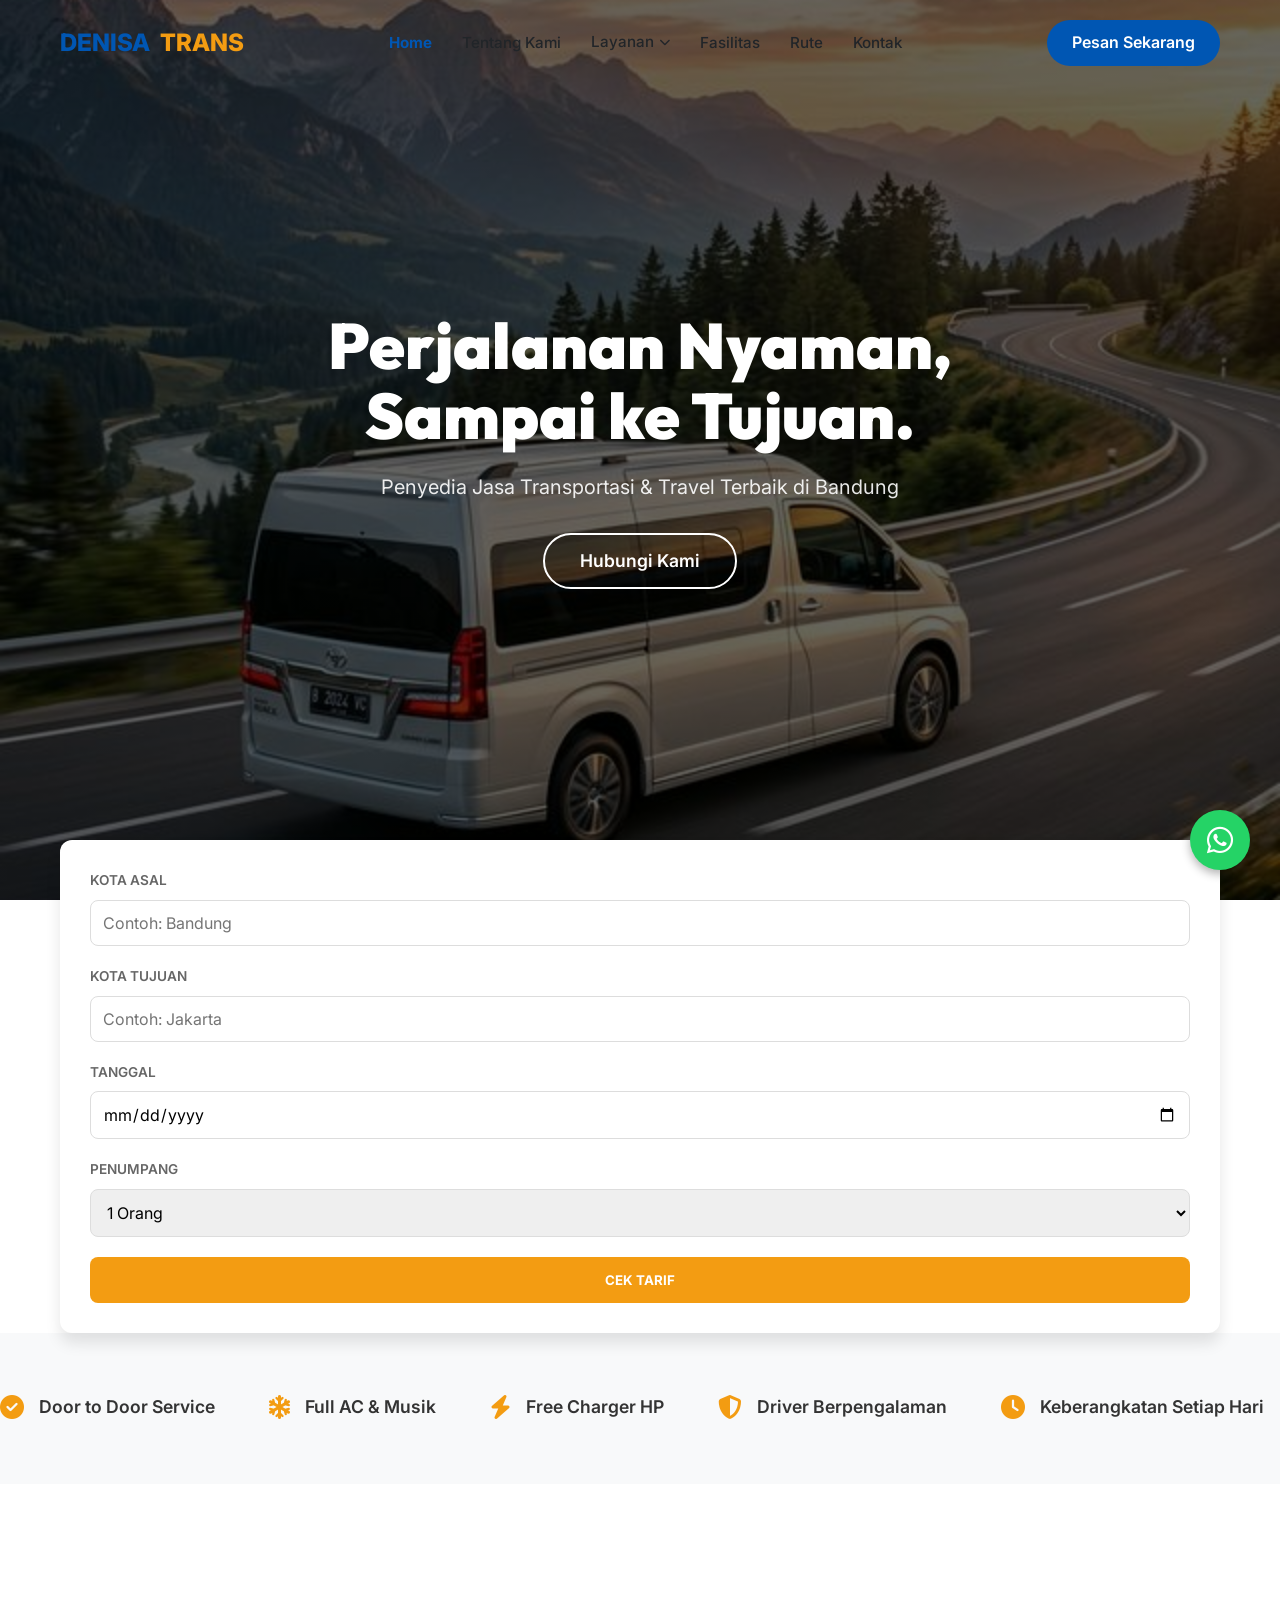
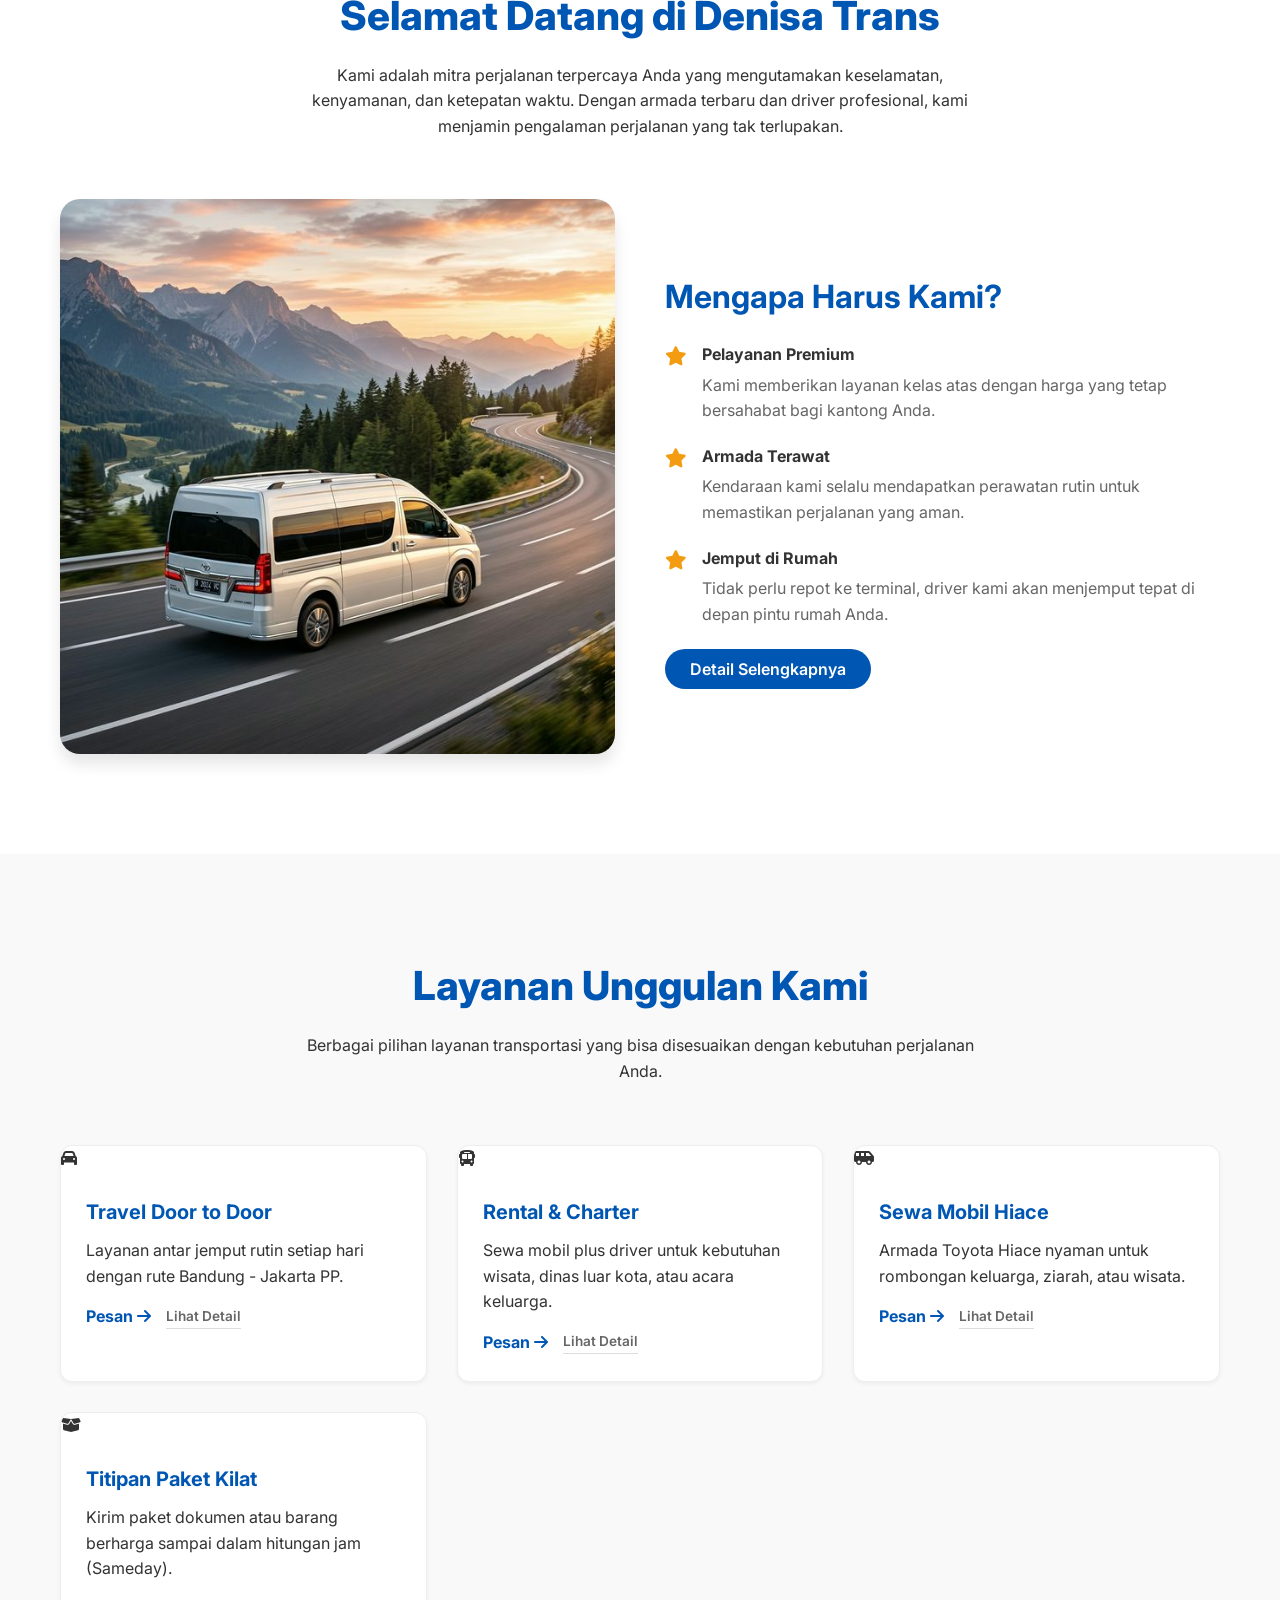
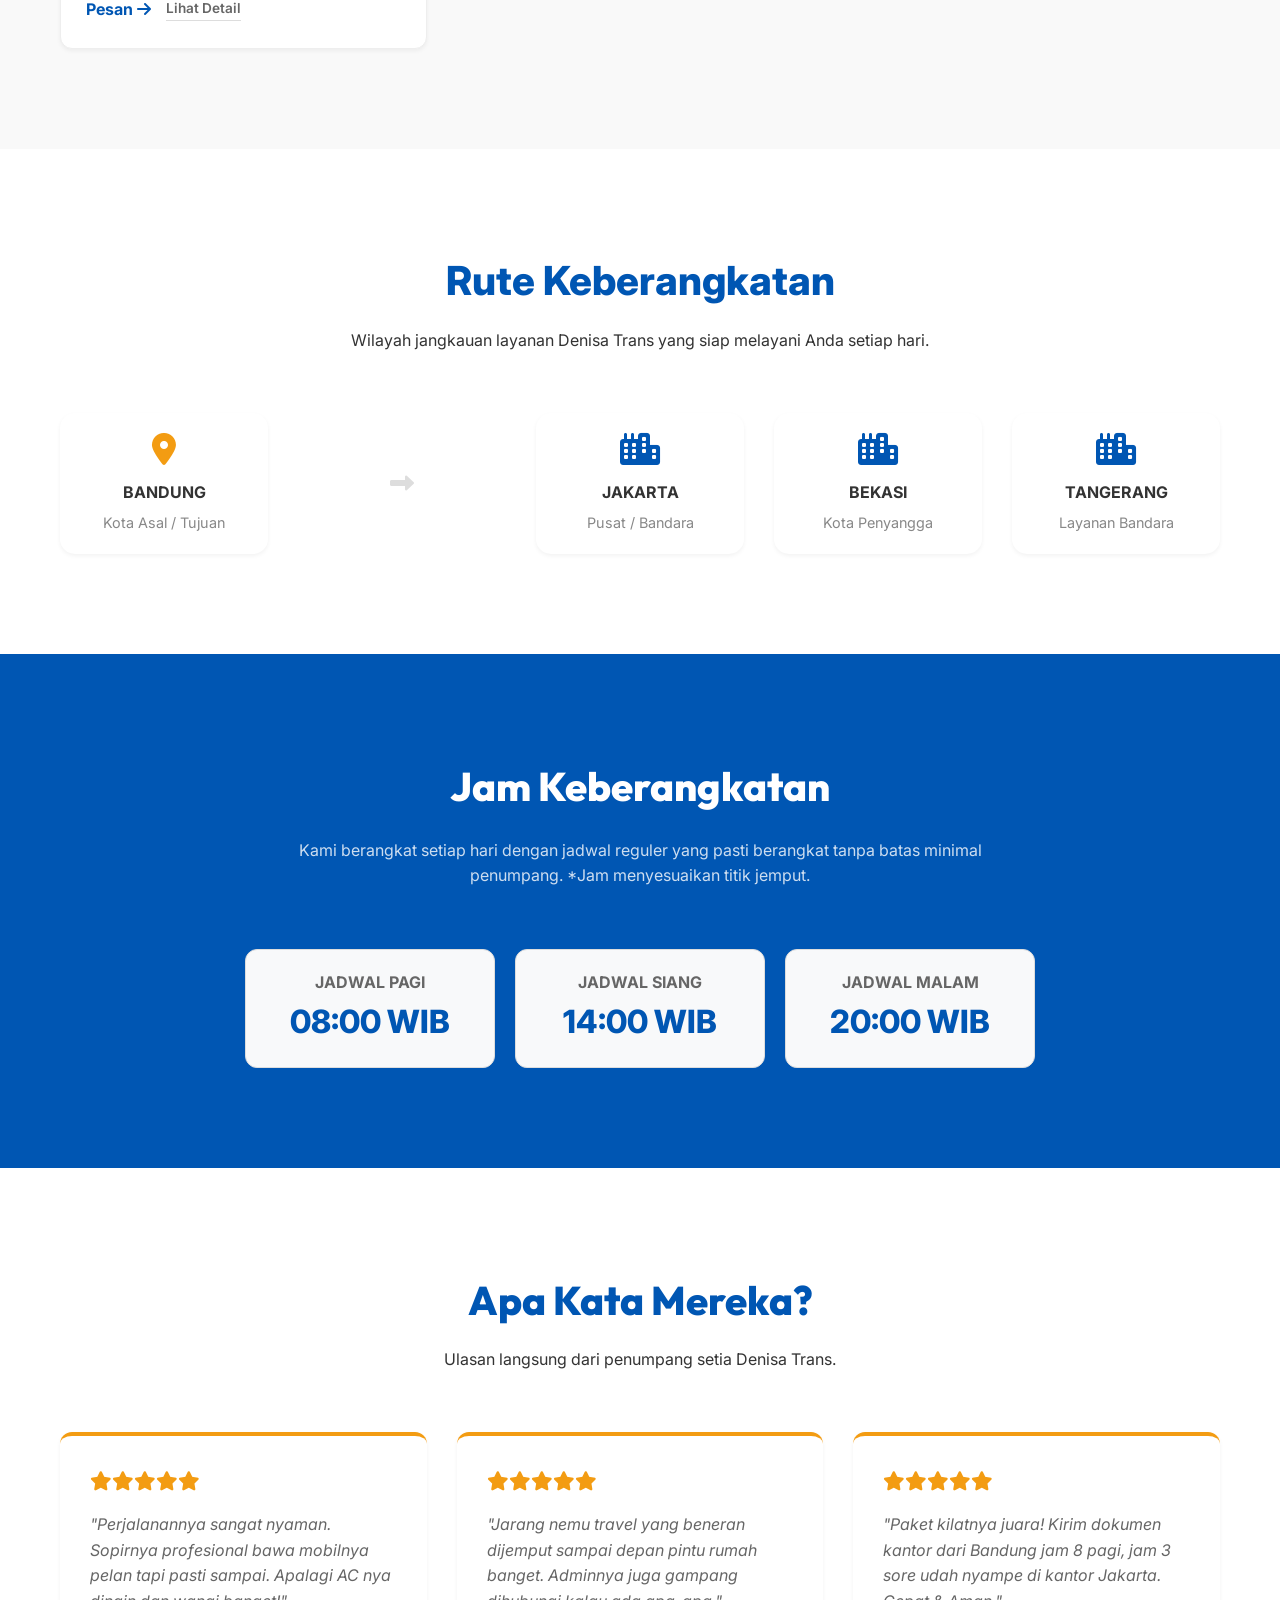
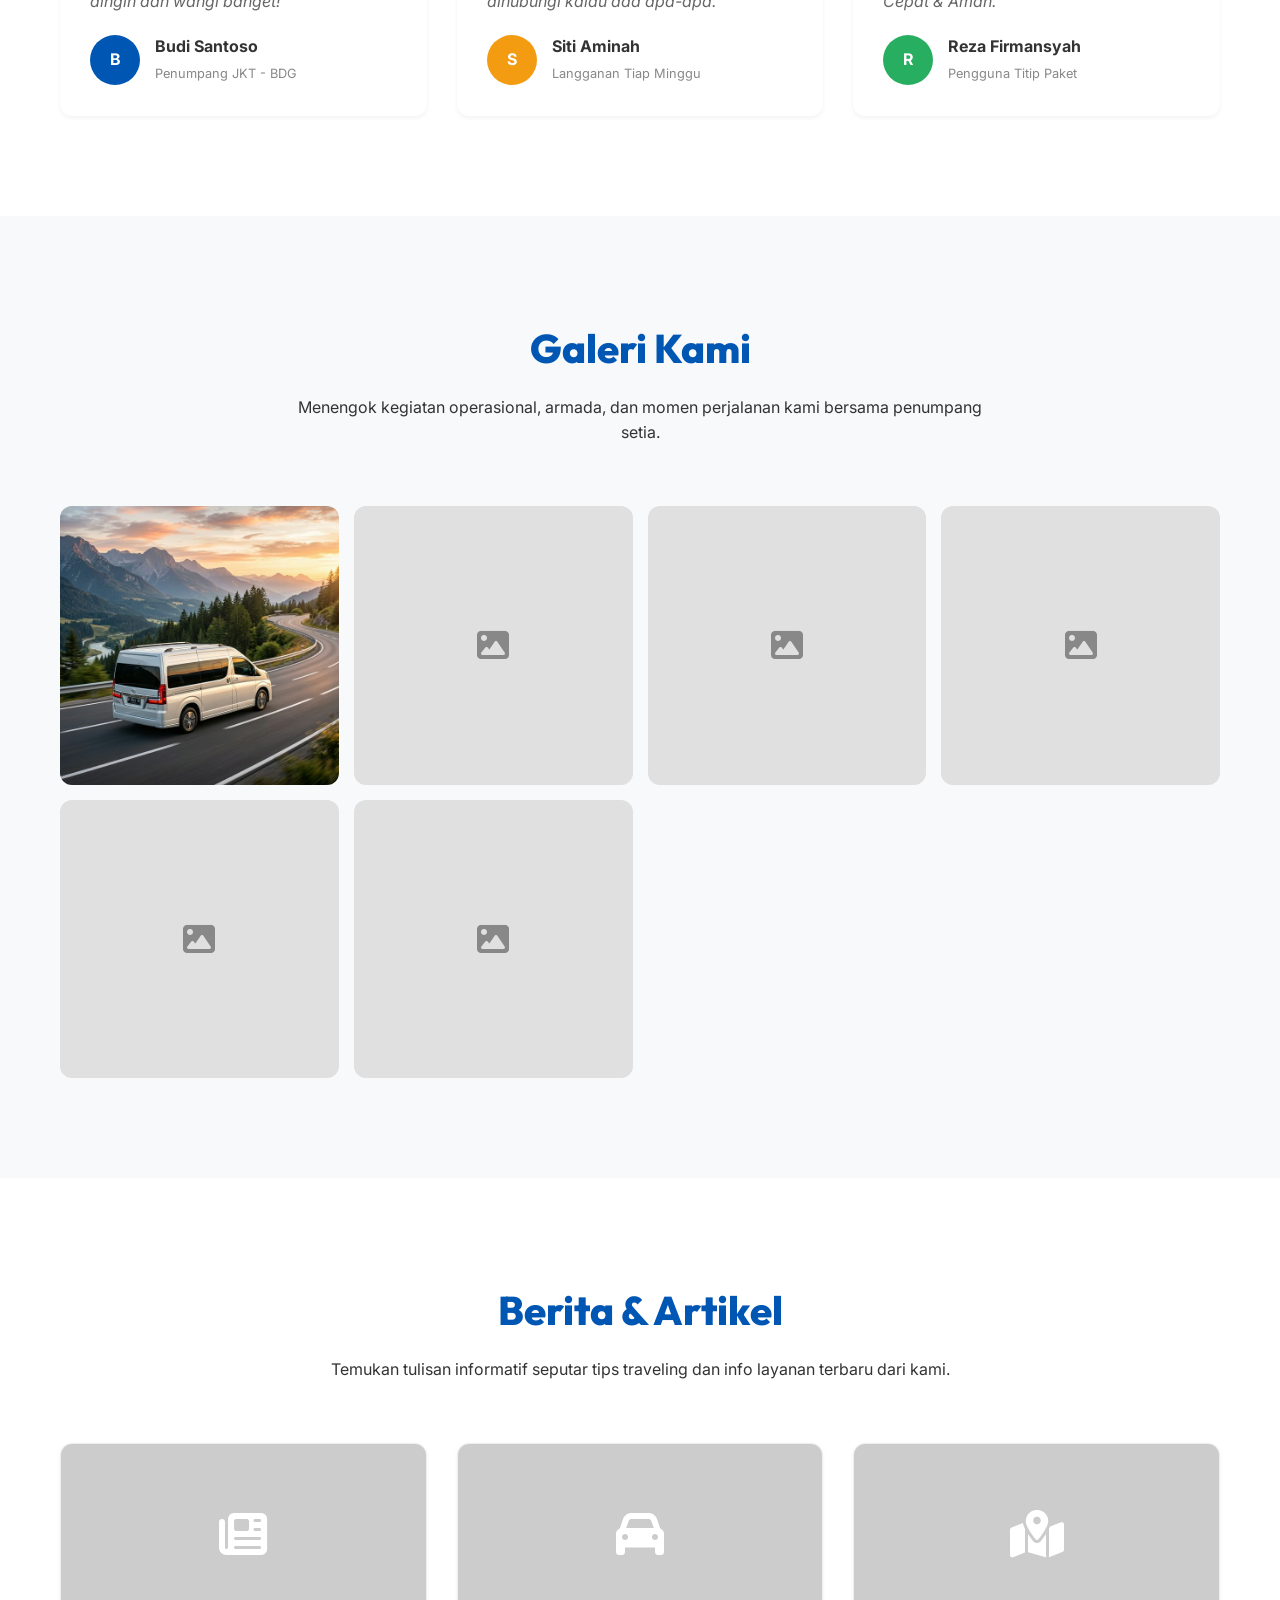
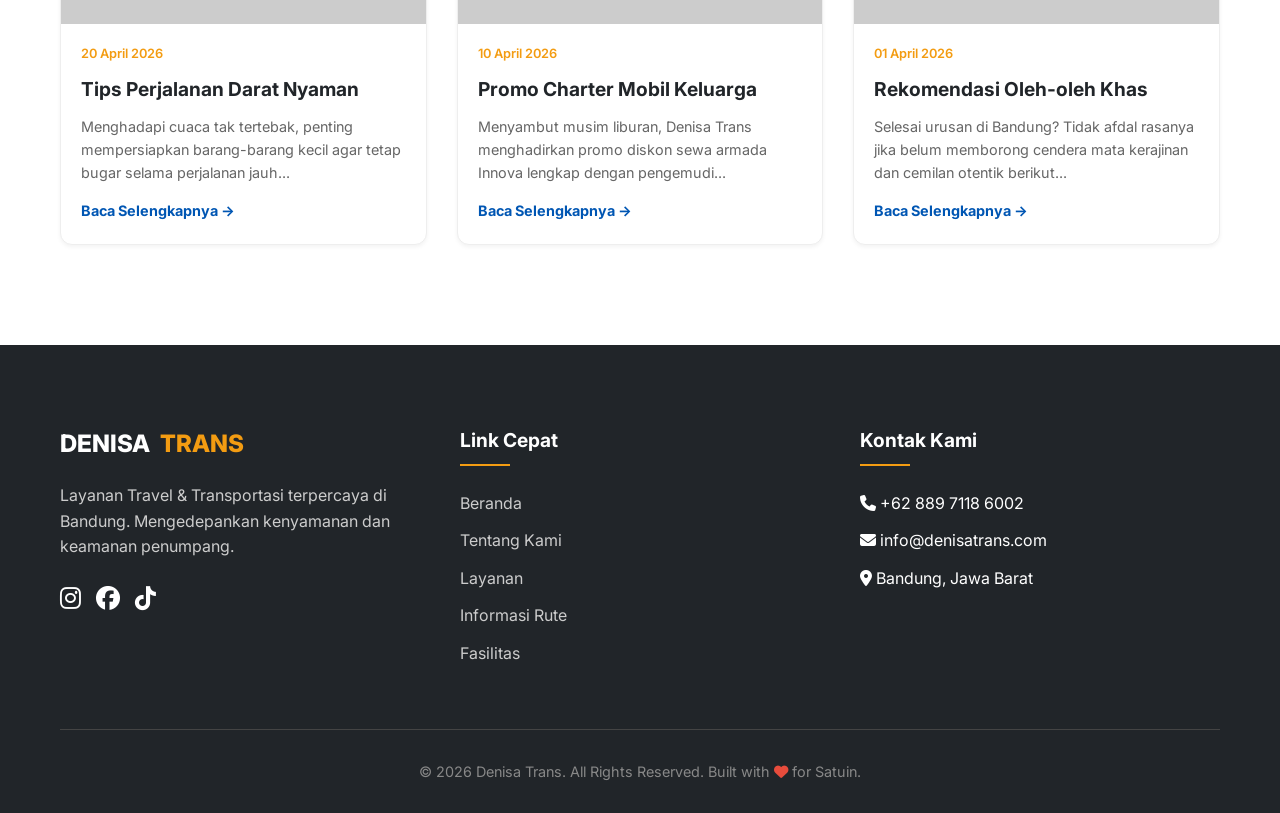
==== index.html @ c67fc0ef "Initial commit for Pages CMS dynamic site" ====
<!DOCTYPE html>
<html lang="id">
<head>
    <meta charset="UTF-8">
    <meta name="viewport" content="width=device-width, initial-scale=1.0">
    <title>Denisa Trans | Layanan Travel Door to Door & Rental Mobil Premium</title>
    <meta name="description" content="Layanan transportasi travel door to door, rental mobil Hiace, Elf, Innova, dan titipan paket kilat terbaik di Bandung dan Jabodetabek.">
    <link rel="stylesheet" href="style.css">
    <link rel="stylesheet" href="https://cdnjs.cloudflare.com/ajax/libs/font-awesome/6.4.0/css/all.min.css">
    <link href="https://fonts.googleapis.com/css2?family=Inter:wght@400;500;600;700;800;900&family=Outfit:wght@400;700;900&display=swap" rel="stylesheet">
</head>
<body>
    <div class="menu-overlay" id="menu-overlay"></div>

    <!-- Header -->
    <header id="header">
        <div class="container">
            <nav>
                <a href="index.html" class="logo">DENISA <span>TRANS</span></a>
                <div class="menu-toggle" id="mobile-menu">
                    <span></span>
                    <span></span>
                    <span></span>
                </div>
                <ul class="nav-links" id="nav-links">
                    <li><a href="index.html" style="color: var(--primary); font-weight: 700;">Home</a></li>
                    <li><a href="profil.html">Tentang Kami</a></li>
                    <li class="dropdown">
                        <a href="layanan.html">Layanan <i class="fas fa-chevron-down" style="font-size: 0.7rem;"></i></a>
                        <ul class="dropdown-menu">
                            <li><a href="layanan-door-to-door.html">Door to Door</a></li>
                            <li><a href="layanan-tour-wisata.html">Tour Wisata</a></li>
                            <li><a href="layanan-rental-mobil.html">Rental Mobil</a></li>
                            <li><a href="layanan-titip-paket.html">Titipan Paket</a></li>
                        </ul>
                    </li>
                    <li><a href="fasilitas.html">Fasilitas</a></li>
                    <li><a href="rute.html">Rute</a></li>
                    <li><a href="kontak.html">Kontak</a></li>
                </ul>
                <a href="https://wa.me/6288971186002" class="btn-booking desktop-only">Pesan Sekarang</a>
            </nav>
        </div>
    </header>

    <!-- Hero Section -->
    <section class="hero" style="background-image: linear-gradient(rgba(0,0,0,0.6), rgba(0,0,0,0.6)), url('hero-bg.png');">
        <div class="container hero-content">
            <h1 style="font-family: 'Outfit', sans-serif;">Perjalanan Nyaman, <br>Sampai ke Tujuan.</h1>
            <p>Penyedia Travel Door to Door & Charter Mobil Profesional. Melayani Rute Bandung - Jakarta - Jabodetabek 24 Jam.</p>
            <div class="hero-btns">
                <a href="https://wa.me/6288971186002" class="btn-booking" style="background: transparent; border: 2px solid white; padding: 12px 35px; font-size: 1.1rem;">Hubungi Kami</a>
            </div>
        </div>
    </section>

    <!-- Booking Bar -->
    <section class="booking-bar" id="booking">
        <div class="container">
            <div class="booking-inner">
                <div class="input-group">
                    <label>Kota Asal</label>
                    <input type="text" id="cek-asal" placeholder="Contoh: Bandung">
                </div>
                <div class="input-group">
                    <label>Kota Tujuan</label>
                    <input type="text" id="cek-tujuan" placeholder="Contoh: Jakarta">
                </div>
                <div class="input-group">
                    <label>Tanggal</label>
                    <input type="date" id="cek-tanggal">
                </div>
                <div class="input-group">
                    <label>Penumpang</label>
                    <select id="cek-penumpang">
                        <option value="1 Orang">1 Orang</option>
                        <option value="2 Orang">2 Orang</option>
                        <option value="3 Orang">3 Orang</option>
                        <option value="4 Orang+">4 Orang+</option>
                    </select>
                </div>
                <button class="btn-search" onclick="cekTarifWA()">CEK TARIF</button>
            </div>
        </div>
    </section>

    <!-- Advantages Ticker -->
    <section class="advantages">
        <div class="ticker-wrapper">
            <div class="ticker">
                <div class="advantage-item"><i class="fas fa-check-circle"></i> Door to Door Service</div>
                <div class="advantage-item"><i class="fas fa-snowflake"></i> Full AC & Musik</div>
                <div class="advantage-item"><i class="fas fa-bolt"></i> Free Charger HP</div>
                <div class="advantage-item"><i class="fas fa-shield-alt"></i> Driver Berpengalaman</div>
                <div class="advantage-item"><i class="fas fa-clock"></i> Keberangkatan Setiap Hari</div>
                <div class="advantage-item"><i class="fas fa-tags"></i> Harga Terjangkau</div>
                <!-- Repeat for infinite feel -->
                <div class="advantage-item"><i class="fas fa-check-circle"></i> Door to Door Service</div>
                <div class="advantage-item"><i class="fas fa-snowflake"></i> Full AC & Musik</div>
                <div class="advantage-item"><i class="fas fa-bolt"></i> Free Charger HP</div>
                <div class="advantage-item"><i class="fas fa-shield-alt"></i> Driver Berpengalaman</div>
            </div>
        </div>
    </section>

    <!-- About Section -->
    <section class="section" id="about">
        <div class="container">
            <div class="section-header">
                <h2>Selamat Datang di Denisa Trans</h2>
                <p>Kami adalah mitra perjalanan terpercaya Anda yang mengutamakan keselamatan, kenyamanan, dan ketepatan waktu. Dengan armada terbaru dan driver profesional, kami menjamin pengalaman perjalanan yang tak terlupakan.</p>
            </div>
            <div class="services-grid" style="grid-template-columns: 1fr 1fr; align-items: center; gap: 50px;">
                <div style="border-radius: 20px; overflow: hidden; box-shadow: var(--shadow-lg);">
                    <img src="hero-bg.png" alt="Tentang Denisa Trans" style="width: 100%; display: block;">
                </div>
                <div class="about-text">
                    <h3 style="font-size: 2rem; color: var(--primary); margin-bottom: 20px;">Mengapa Harus Kami?</h3>
                    <ul style="margin-bottom: 30px;">
                        <li style="display: flex; gap: 15px; margin-bottom: 20px; align-items: flex-start;">
                            <i class="fas fa-star" style="color: var(--secondary); font-size: 1.2rem; margin-top: 5px;"></i>
                            <div>
                                <h4 style="margin-bottom: 5px;">Pelayanan Premium</h4>
                                <p style="color: var(--text-muted);">Kami memberikan layanan kelas atas dengan harga yang tetap bersahabat bagi kantong Anda.</p>
                            </div>
                        </li>
                        <li style="display: flex; gap: 15px; margin-bottom: 20px; align-items: flex-start;">
                            <i class="fas fa-star" style="color: var(--secondary); font-size: 1.2rem; margin-top: 5px;"></i>
                            <div>
                                <h4 style="margin-bottom: 5px;">Armada Terawat</h4>
                                <p style="color: var(--text-muted);">Kendaraan kami selalu mendapatkan perawatan rutin untuk memastikan perjalanan yang aman.</p>
                            </div>
                        </li>
                        <li style="display: flex; gap: 15px; align-items: flex-start;">
                            <i class="fas fa-star" style="color: var(--secondary); font-size: 1.2rem; margin-top: 5px;"></i>
                            <div>
                                <h4 style="margin-bottom: 5px;">Jemput di Rumah</h4>
                                <p style="color: var(--text-muted);">Tidak perlu repot ke terminal, driver kami akan menjemput tepat di depan pintu rumah Anda.</p>
                            </div>
                        </li>
                    </ul>
                    <a href="https://wa.me/6288971186002" class="btn-booking">Detail Selengkapnya</a>
                </div>
            </div>
        </div>
    </section>

    <!-- Services Section -->
    <section class="section" id="services" style="background: #f9f9f9;">
        <div class="container">
            <div class="section-header">
                <h2>Layanan Unggulan Kami</h2>
                <p>Berbagai pilihan layanan transportasi yang bisa disesuaikan dengan kebutuhan perjalanan Anda.</p>
            </div>
            <div class="services-grid" id="cms-services-container">
                <!-- Data will be loaded from data/layanan.json -->
            </div>
        </div>
    </section>

    <!-- Routes Section -->
    <section class="section" id="routes">
        <div class="container">
            <div class="section-header">
                <h2>Rute Keberangkatan</h2>
                <p>Wilayah jangkauan layanan Denisa Trans yang siap melayani Anda setiap hari.</p>
            </div>
            <div class="services-grid" style="grid-template-columns: repeat(auto-fit, minmax(200px, 1fr));">
                <div style="text-align: center; padding: 20px; background: white; border-radius: 15px; box-shadow: var(--shadow-sm);">
                    <i class="fas fa-map-marker-alt" style="font-size: 2rem; color: var(--secondary); margin-bottom: 15px;"></i>
                    <h4 style="margin-bottom: 5px;">BANDUNG</h4>
                    <p style="font-size: 0.9rem; color: #888;">Kota Asal / Tujuan</p>
                </div>
                <div style="display: flex; align-items: center; justify-content: center; font-size: 1.5rem; color: #ddd;">
                    <i class="fas fa-long-arrow-alt-right"></i>
                </div>
                <div style="text-align: center; padding: 20px; background: white; border-radius: 15px; box-shadow: var(--shadow-sm);">
                    <i class="fas fa-city" style="font-size: 2rem; color: var(--primary); margin-bottom: 15px;"></i>
                    <h4 style="margin-bottom: 5px;">JAKARTA</h4>
                    <p style="font-size: 0.9rem; color: #888;">Pusat / Bandara</p>
                </div>
                <div style="text-align: center; padding: 20px; background: white; border-radius: 15px; box-shadow: var(--shadow-sm);">
                    <i class="fas fa-city" style="font-size: 2rem; color: var(--primary); margin-bottom: 15px;"></i>
                    <h4 style="margin-bottom: 5px;">BEKASI</h4>
                    <p style="font-size: 0.9rem; color: #888;">Kota Penyangga</p>
                </div>
                <div style="text-align: center; padding: 20px; background: white; border-radius: 15px; box-shadow: var(--shadow-sm);">
                    <i class="fas fa-city" style="font-size: 2rem; color: var(--primary); margin-bottom: 15px;"></i>
                    <h4 style="margin-bottom: 5px;">TANGERANG</h4>
                    <p style="font-size: 0.9rem; color: #888;">Layanan Bandara</p>
                </div>
            </div>
        </div>
    </section>

    <!-- Jadwal Keberangkatan -->
    <section class="section" style="background: var(--primary); color: white;">
        <div class="container">
            <div class="section-header">
                <h2 style="color: white; margin-bottom: 20px; font-family: 'Outfit', sans-serif;">Jam Keberangkatan</h2>
                <p style="color: rgba(255,255,255,0.8);">Kami berangkat setiap hari dengan jadwal reguler yang pasti berangkat tanpa batas minimal penumpang. *Jam menyesuaikan titik jemput.</p>
            </div>
            <div class="schedule-container">
                <div class="schedule-box">
                    <p style="color: var(--text-muted); font-weight: bold; text-transform: uppercase;">Jadwal Pagi</p>
                    <h3>08:00 WIB</h3>
                </div>
                <div class="schedule-box">
                    <p style="color: var(--text-muted); font-weight: bold; text-transform: uppercase;">Jadwal Siang</p>
                    <h3>14:00 WIB</h3>
                </div>
                <div class="schedule-box">
                    <p style="color: var(--text-muted); font-weight: bold; text-transform: uppercase;">Jadwal Malam</p>
                    <h3>20:00 WIB</h3>
                </div>
            </div>
        </div>
    </section>

    <!-- Testimoni / Apa Kata Mereka -->
    <section class="section">
        <div class="container">
            <div class="section-header">
                <h2 style="font-family: 'Outfit', sans-serif;">Apa Kata Mereka?</h2>
                <p>Ulasan langsung dari penumpang setia Denisa Trans.</p>
            </div>
            <div class="testimonials-grid">
                <!-- Testi 1 -->
                <div class="testimonial-card">
                    <div style="color: var(--secondary); margin-bottom: 15px; font-size: 1.2rem;">
                        <i class="fas fa-star"></i><i class="fas fa-star"></i><i class="fas fa-star"></i><i class="fas fa-star"></i><i class="fas fa-star"></i>
                    </div>
                    <p>"Perjalanannya sangat nyaman. Sopirnya profesional bawa mobilnya pelan tapi pasti sampai. Apalagi AC nya dingin dan wangi banget!"</p>
                    <div class="testi-user">
                        <div class="testi-avatar" style="background: var(--primary);">B</div>
                        <div>
                            <h4 style="font-size: 1rem; margin:0;">Budi Santoso</h4>
                            <span style="font-size: 0.8rem; color: #888;">Penumpang JKT - BDG</span>
                        </div>
                    </div>
                </div>
                <!-- Testi 2 -->
                <div class="testimonial-card">
                    <div style="color: var(--secondary); margin-bottom: 15px; font-size: 1.2rem;">
                        <i class="fas fa-star"></i><i class="fas fa-star"></i><i class="fas fa-star"></i><i class="fas fa-star"></i><i class="fas fa-star"></i>
                    </div>
                    <p>"Jarang nemu travel yang beneran dijemput sampai depan pintu rumah banget. Adminnya juga gampang dihubungi kalau ada apa-apa."</p>
                    <div class="testi-user">
                        <div class="testi-avatar" style="background: var(--secondary);">S</div>
                        <div>
                            <h4 style="font-size: 1rem; margin:0;">Siti Aminah</h4>
                            <span style="font-size: 0.8rem; color: #888;">Langganan Tiap Minggu</span>
                        </div>
                    </div>
                </div>
                <!-- Testi 3 -->
                <div class="testimonial-card">
                    <div style="color: var(--secondary); margin-bottom: 15px; font-size: 1.2rem;">
                        <i class="fas fa-star"></i><i class="fas fa-star"></i><i class="fas fa-star"></i><i class="fas fa-star"></i><i class="fas fa-star"></i>
                    </div>
                    <p>"Paket kilatnya juara! Kirim dokumen kantor dari Bandung jam 8 pagi, jam 3 sore udah nyampe di kantor Jakarta. Cepat & Aman."</p>
                    <div class="testi-user">
                        <div class="testi-avatar" style="background: var(--accent);">R</div>
                        <div>
                            <h4 style="font-size: 1rem; margin:0;">Reza Firmansyah</h4>
                            <span style="font-size: 0.8rem; color: #888;">Pengguna Titip Paket</span>
                        </div>
                    </div>
                </div>
            </div>
        </div>
    </section>

    <!-- Galeri -->
    <section class="section" style="background: var(--light);">
        <div class="container">
            <div class="section-header">
                <h2 style="font-family: 'Outfit', sans-serif;">Galeri Kami</h2>
                <p>Menengok kegiatan operasional, armada, dan momen perjalanan kami bersama penumpang setia.</p>
            </div>
            <!-- Nantinya gambar aslinya tinggal disisipkan menggunakan background-image di dalam class gallery-item -->
            <div class="gallery-grid">
                <div class="gallery-item" style="background-image: url('hero-bg.png'); background-size: cover; background-position: center; border:none;"></div>
                <div class="gallery-item"><i class="fas fa-image"></i></div>
                <div class="gallery-item"><i class="fas fa-image"></i></div>
                <div class="gallery-item"><i class="fas fa-image"></i></div>
                <div class="gallery-item"><i class="fas fa-image"></i></div>
                <div class="gallery-item"><i class="fas fa-image"></i></div>
            </div>
        </div>
    </section>

    <!-- Artikel -->
    <section class="section">
        <div class="container">
            <div class="section-header">
                <h2 style="font-family: 'Outfit', sans-serif;">Berita & Artikel</h2>
                <p>Temukan tulisan informatif seputar tips traveling dan info layanan terbaru dari kami.</p>
            </div>
            <div class="articles-grid">
                <!-- Article 1 -->
                <div class="article-card">
                    <div class="article-img"><i class="fas fa-newspaper" style="font-size: 3rem;"></i></div>
                    <div class="article-content">
                        <span class="article-date">20 April 2026</span>
                        <h3 style="font-size: 1.2rem; margin-bottom: 10px; color: var(--dark);">Tips Perjalanan Darat Nyaman</h3>
                        <p style="color: var(--text-muted); font-size: 0.9rem;">Menghadapi cuaca tak tertebak, penting mempersiapkan barang-barang kecil agar tetap bugar selama perjalanan jauh...</p>
                        <a href="javascript:void(0)" style="color: var(--primary); font-size: 0.9rem; font-weight: bold; margin-top: 15px; display: inline-block;">Baca Selengkapnya &rarr;</a>
                    </div>
                </div>
                <!-- Article 2 -->
                <div class="article-card">
                    <div class="article-img"><i class="fas fa-car" style="font-size: 3rem;"></i></div>
                    <div class="article-content">
                        <span class="article-date">10 April 2026</span>
                        <h3 style="font-size: 1.2rem; margin-bottom: 10px; color: var(--dark);">Promo Charter Mobil Keluarga</h3>
                        <p style="color: var(--text-muted); font-size: 0.9rem;">Menyambut musim liburan, Denisa Trans menghadirkan promo diskon sewa armada Innova lengkap dengan pengemudi...</p>
                        <a href="javascript:void(0)" style="color: var(--primary); font-size: 0.9rem; font-weight: bold; margin-top: 15px; display: inline-block;">Baca Selengkapnya &rarr;</a>
                    </div>
                </div>
                <!-- Article 3 -->
                <div class="article-card">
                    <div class="article-img"><i class="fas fa-map-marked-alt" style="font-size: 3rem;"></i></div>
                    <div class="article-content">
                        <span class="article-date">01 April 2026</span>
                        <h3 style="font-size: 1.2rem; margin-bottom: 10px; color: var(--dark);">Rekomendasi Oleh-oleh Khas </h3>
                        <p style="color: var(--text-muted); font-size: 0.9rem;">Selesai urusan di Bandung? Tidak afdal rasanya jika belum memborong cendera mata kerajinan dan cemilan otentik berikut...</p>
                        <a href="javascript:void(0)" style="color: var(--primary); font-size: 0.9rem; font-weight: bold; margin-top: 15px; display: inline-block;">Baca Selengkapnya &rarr;</a>
                    </div>
                </div>
            </div>
        </div>
    </section>

    <!-- Footer -->
    <footer id="contact">
        <div class="container">
            <div class="footer-grid">
                <div class="footer-col">
                    <h2 class="logo" style="color: white; margin-bottom: 20px;">DENISA <span>TRANS</span></h2>
                    <p style="color: #ccc;">Layanan Travel & Transportasi terpercaya di Bandung. Mengedepankan kenyamanan dan keamanan penumpang.</p>
                    <div style="margin-top: 20px; display: flex; gap: 15px;">
                        <a href="#" style="color: white; font-size: 1.5rem;"><i class="fab fa-instagram"></i></a>
                        <a href="#" style="color: white; font-size: 1.5rem;"><i class="fab fa-facebook"></i></a>
                        <a href="#" style="color: white; font-size: 1.5rem;"><i class="fab fa-tiktok"></i></a>
                    </div>
                </div>
                <div class="footer-col">
                    <h4>Link Cepat</h4>
                    <ul class="footer-links">
                        <li><a href="index.html">Beranda</a></li>
                        <li><a href="profil.html">Tentang Kami</a></li>
                        <li><a href="layanan.html">Layanan</a></li>
                        <li><a href="rute.html">Informasi Rute</a></li>
                        <li><a href="fasilitas.html">Fasilitas</a></li>
                    </ul>
                </div>
                <div class="footer-col">
                    <h4>Kontak Kami</h4>
                    <ul class="footer-links">
                        <li><i class="fas fa-phone"></i> +62 889 7118 6002</li>
                        <li><i class="fas fa-envelope"></i> info@denisatrans.com</li>
                        <li><i class="fas fa-map-marker-alt"></i> Bandung, Jawa Barat</li>
                    </ul>
                </div>
            </div>
            <div class="copyright">
                <p>&copy; 2026 Denisa Trans. All Rights Reserved. Built with <i class="fas fa-heart" style="color: #e74c3c;"></i> for Satuin.</p>
            </div>
        </div>
    </footer>

    <!-- Floating WhatsApp -->
    <a href="https://wa.me/6288971186002" class="wa-float" target="_blank">
        <i class="fab fa-whatsapp"></i>
    </a>

    <script>
        // Header scroll effect
        window.addEventListener('scroll', function() {
            const header = document.getElementById('header');
            if (window.scrollY > 50) {
                header.classList.add('scrolled');
            } else {
                header.classList.remove('scrolled');
            }
        });

        // Mobile Menu Toggle
        const mobileMenu = document.getElementById('mobile-menu');
        const navLinks = document.getElementById('nav-links');
        const overlay = document.getElementById('menu-overlay');
        
        if(mobileMenu) {
            mobileMenu.addEventListener('click', () => {
                mobileMenu.classList.toggle('active');
                navLinks.classList.toggle('active');
                overlay.classList.toggle('active');
                
                if (!navLinks.classList.contains('active')) {
                    document.querySelectorAll('.dropdown').forEach(d => d.classList.remove('active'));
                }
            });
        }

        if(overlay) {
            overlay.addEventListener('click', () => {
                mobileMenu.classList.remove('active');
                navLinks.classList.remove('active');
                overlay.classList.remove('active');
                document.querySelectorAll('.dropdown').forEach(d => d.classList.remove('active'));
            });
        }

        // Mobile Dropdown Toggle
        document.querySelectorAll('.dropdown > a').forEach(anchor => {
            anchor.addEventListener('click', function(e) {
                if (window.innerWidth <= 768) {
                    e.preventDefault();
                    this.parentElement.classList.toggle('active');
                }
            });
        });
        // WhatsApp Cek Tarif Logic
        function cekTarifWA() {
            const asal = document.getElementById('cek-asal').value || '(Belum diisi)';
            const tujuan = document.getElementById('cek-tujuan').value || '(Belum diisi)';
            const tanggalInput = document.getElementById('cek-tanggal').value;
            const penumpang = document.getElementById('cek-penumpang').value;

            let tanggalDiformat = '(Belum diisi)';
            if (tanggalInput) {
                const dateObj = new Date(tanggalInput);
                tanggalDiformat = dateObj.toLocaleDateString('id-ID', { weekday: 'long', year: 'numeric', month: 'long', day: 'numeric' });
            }

            const text = `Halo Admin Denisa Trans, saya ingin cek tarif dan ketersediaan kursi untuk rute:%0A%0A*Kota Asal:* ${asal}%0A*Kota Tujuan:* ${tujuan}%0A*Tanggal:* ${tanggalDiformat}%0A*Jumlah Penumpang:* ${penumpang}%0A%0AMohon diinfokan harganya ya. Terima kasih.`;
            
            const waNumber = '6288971186002';
            window.open(`https://wa.me/${waNumber}?text=${text}`, '_blank');
        }
    </script>
    <script src="js/cms-sync.js"></script>
</body>
</html>
---- style.css ----
:root {
    --primary: #0056b3;
    --primary-dark: #003d80;
    --secondary: #f39c12;
    --accent: #27ae60;
    --light: #f8f9fa;
    --dark: #212529;
    --text-main: #333;
    --text-muted: #666;
    --white: #ffffff;
    --glass: rgba(255, 255, 255, 0.8);
    --glass-border: rgba(255, 255, 255, 0.2);
    --shadow-sm: 0 2px 4px rgba(0,0,0,0.05);
    --shadow-md: 0 4px 6px rgba(0,0,0,0.1);
    --shadow-lg: 0 10px 15px rgba(0,0,0,0.1);
    --radius: 12px;
}

html {
    scroll-behavior: smooth;
}

* {
    margin: 0;
    padding: 0;
    box-sizing: border-box;
    font-family: 'Inter', -apple-system, BlinkMacSystemFont, 'Segoe UI', Roboto, sans-serif;
}

body {
    background-color: var(--white);
    color: var(--text-main);
    line-height: 1.6;
    overflow-x: hidden;
}

a {
    text-decoration: none;
    color: inherit;
    transition: 0.3s;
}

ul {
    list-style: none;
}

/* Glassmorphism Header */
header {
    position: fixed;
    top: 0;
    left: 0;
    width: 100%;
    z-index: 1000;
    transition: all 0.3s ease;
    padding: 20px 0;
}

header.scrolled {
    background: var(--glass);
    backdrop-filter: blur(10px);
    padding: 10px 0;
    box-shadow: var(--shadow-md);
}

.container {
    max-width: 1200px;
    margin: 0 auto;
    padding: 0 20px;
}

nav {
    display: flex;
    justify-content: space-between;
    align-items: center;
}

.logo {
    font-size: 1.5rem;
    font-weight: 800;
    color: var(--primary);
    display: flex;
    align-items: center;
    gap: 10px;
}

.logo span {
    color: var(--secondary);
}

.nav-links {
    display: flex;
    gap: 30px;
}

.nav-links a {
    font-weight: 500;
    font-size: 0.95rem;
    color: var(--dark);
}

.nav-links a:hover {
    color: var(--primary);
}

/* Dropdown Styling */
.dropdown {
    position: relative;
}

.dropdown > a {
    display: flex;
    align-items: center;
    gap: 5px;
}

.dropdown-menu {
    position: absolute;
    top: 100%;
    left: 0;
    background: var(--white);
    min-width: 220px;
    box-shadow: var(--shadow-lg);
    border-radius: 12px;
    opacity: 0;
    visibility: hidden;
    transform: translateY(15px);
    transition: all 0.3s cubic-bezier(0.68, -0.55, 0.265, 1.55);
    padding: 15px 0;
    z-index: 1100;
    border: 1px solid #eee;
}

.dropdown:hover .dropdown-menu {
    opacity: 1;
    visibility: visible;
    transform: translateY(0);
}

.dropdown-menu li {
    width: 100%;
}

.dropdown-menu li a {
    padding: 10px 25px !important;
    display: block;
    color: var(--dark) !important;
    font-size: 0.9rem !important;
    font-weight: 500 !important;
    border-bottom: none !important;
}

.dropdown-menu li a:hover {
    background: var(--light);
    color: var(--primary) !important;
    padding-left: 30px !important;
}

.btn-booking {
    background: var(--primary);
    color: var(--white);
    padding: 10px 25px;
    border-radius: 50px;
    font-weight: 600;
    border: none;
    cursor: pointer;
    transition: 0.3s;
}

.menu-toggle {
    display: none;
    font-size: 1.5rem;
    color: var(--primary);
    cursor: pointer;
}

/* Page Header for Inner Pages */
.page-header {
    margin-top: 70px;
    background: linear-gradient(rgba(0,86,179,0.95), rgba(0,86,179,0.95)), url('hero-bg.png') center/cover;
    color: var(--white);
    padding: 80px 20px 60px;
    text-align: center;
}

.page-header h1 {
    font-size: 2.5rem;
    font-weight: 800;
    font-family: 'Outfit', sans-serif;
    margin-bottom: 10px;
}

.btn-booking:hover {
    background: var(--primary-dark);
    transform: translateY(-2px);
    box-shadow: var(--shadow-md);
}

/* Hero Section */
.hero {
    height: 100vh;
    background: linear-gradient(rgba(0,0,0,0.5), rgba(0,0,0,0.5)), url('hero-bg.jpg');
    background-size: cover;
    background-position: center;
    display: flex;
    align-items: center;
    color: var(--white);
    text-align: center;
}

.hero-content {
    max-width: 800px;
    margin: 0 auto;
}

.hero h1 {
    font-size: 4rem;
    font-weight: 900;
    margin-bottom: 20px;
    line-height: 1.1;
    animation: fadeInUp 1s ease;
}

.hero p {
    font-size: 1.25rem;
    margin-bottom: 30px;
    opacity: 0.9;
    animation: fadeInUp 1s ease 0.2s backwards;
}

.hero-btns {
    display: flex;
    justify-content: center;
    gap: 20px;
    animation: fadeInUp 1s ease 0.4s backwards;
}

/* Booking Bar */
.booking-bar {
    margin-top: -60px;
    position: relative;
    z-index: 10;
}

.booking-inner {
    background: var(--white);
    padding: 30px;
    border-radius: var(--radius);
    box-shadow: var(--shadow-lg);
    display: grid;
    grid-template-columns: repeat(auto-fit, minmax(200px, 1fr)) auto;
    gap: 20px;
    align-items: flex-end;
}

.input-group {
    display: flex;
    flex-direction: column;
    gap: 8px;
}

.input-group label {
    font-size: 0.85rem;
    font-weight: 600;
    color: var(--text-muted);
    text-transform: uppercase;
}

.input-group input, .input-group select {
    padding: 12px;
    border: 1px solid #ddd;
    border-radius: 8px;
    outline: none;
    font-size: 1rem;
}

.btn-search {
    background: var(--secondary);
    color: var(--white);
    padding: 15px 40px;
    border-radius: 8px;
    font-weight: 700;
    border: none;
    cursor: pointer;
    transition: 0.3s;
}

.btn-search:hover {
    background: #e67e22;
}

/* Services */
.section {
    padding: 100px 0;
}

.section-header {
    text-align: center;
    max-width: 700px;
    margin: 0 auto 60px;
}

.section-header h2 {
    font-size: 2.5rem;
    font-weight: 800;
    margin-bottom: 15px;
    color: var(--primary);
}

.services-grid {
    display: grid;
    grid-template-columns: repeat(auto-fit, minmax(280px, 1fr));
    gap: 30px;
}

.service-card {
    background: var(--white);
    border-radius: var(--radius);
    overflow: hidden;
    box-shadow: var(--shadow-sm);
    transition: 0.3s;
    border: 1px solid #eee;
}

.service-card:hover {
    transform: translateY(-10px);
    box-shadow: var(--shadow-lg);
}

.service-img {
    height: 220px;
    background-size: cover;
    background-position: center;
    transition: transform 0.5s ease;
}

.service-card:hover .service-img {
    transform: scale(1.1);
}

.service-content {
    padding: 25px;
}

.service-content h3 {
    font-size: 1.25rem;
    margin-bottom: 10px;
    color: var(--primary);
}

/* Advantages Ticker */
.advantages {
    background: var(--light);
    padding: 60px 0;
}

.ticker-wrapper {
    overflow: hidden;
    white-space: nowrap;
}

.ticker {
    display: inline-block;
    animation: ticker 30s linear infinite;
}

.advantage-item {
    display: inline-flex;
    align-items: center;
    gap: 15px;
    margin-right: 50px;
    font-weight: 600;
    font-size: 1.1rem;
}

.advantage-item i {
    color: var(--secondary);
    font-size: 1.5rem;
}

/* Floating WhatsApp */
.wa-float {
    position: fixed;
    bottom: 30px;
    right: 30px;
    background: #25d366;
    color: white;
    width: 60px;
    height: 60px;
    border-radius: 50%;
    display: flex;
    justify-content: center;
    align-items: center;
    font-size: 30px;
    box-shadow: 0 4px 10px rgba(0,0,0,0.3);
    z-index: 1000;
    transition: 0.3s;
}

.wa-float:hover {
    transform: scale(1.1);
}

/* Footer */
footer {
    background: var(--dark);
    color: var(--white);
    padding: 80px 0 30px;
}

.footer-grid {
    display: grid;
    grid-template-columns: repeat(auto-fit, minmax(200px, 1fr));
    gap: 40px;
    margin-bottom: 50px;
}

.footer-col h4 {
    font-size: 1.2rem;
    margin-bottom: 25px;
    position: relative;
    padding-bottom: 10px;
}

.footer-col h4::after {
    content: '';
    position: absolute;
    bottom: 0;
    left: 0;
    width: 50px;
    height: 2px;
    background: var(--secondary);
}

.footer-links li {
    margin-bottom: 12px;
}

.footer-links a {
    color: #ccc;
}

.footer-links a:hover {
    color: var(--secondary);
    padding-left: 5px;
}

.copyright {
    text-align: center;
    padding-top: 30px;
    border-top: 1px solid #444;
    color: #888;
    font-size: 0.9rem;
}

/* Schedule Section */
.schedule-container {
    display: flex;
    justify-content: center;
    gap: 20px;
    flex-wrap: wrap;
}
.schedule-box {
    background: var(--light);
    border: 1px solid #ddd;
    border-radius: var(--radius);
    padding: 20px 40px;
    text-align: center;
    min-width: 250px;
}
.schedule-box h3 {
    color: var(--primary);
    font-size: 2rem;
    font-weight: 800;
}

/* Testimonial Section */
.testimonials-grid {
    display: grid;
    grid-template-columns: repeat(auto-fit, minmax(300px, 1fr));
    gap: 30px;
}
.testimonial-card {
    background: var(--white);
    padding: 30px;
    border-radius: var(--radius);
    box-shadow: var(--shadow-sm);
    border-top: 4px solid var(--secondary);
}
.testimonial-card p {
    font-style: italic;
    color: var(--text-muted);
    margin-bottom: 20px;
}
.testi-user {
    display: flex;
    align-items: center;
    gap: 15px;
}
.testi-avatar {
    width: 50px;
    height: 50px;
    border-radius: 50%;
    background: #ccc;
    display: flex;
    align-items: center;
    justify-content: center;
    color: white;
    font-weight: bold;
}

/* Gallery Section */
.gallery-grid {
    display: grid;
    grid-template-columns: repeat(auto-fill, minmax(250px, 1fr));
    gap: 15px;
}
.gallery-item {
    aspect-ratio: 1 / 1;
    background-color: #e0e0e0;
    border-radius: 12px;
    display: flex;
    align-items: center;
    justify-content: center;
    color: #888;
    font-size: 2rem;
    transition: 0.3s;
}
.gallery-item:hover {
    background-color: #d0d0d0;
    transform: scale(1.02);
}

/* Article Section */
.articles-grid {
    display: grid;
    grid-template-columns: repeat(auto-fit, minmax(300px, 1fr));
    gap: 30px;
}
.article-card {
    background: var(--white);
    border-radius: var(--radius);
    overflow: hidden;
    box-shadow: var(--shadow-sm);
    border: 1px solid #eee;
}
.article-img {
    height: 180px;
    background-color: #ccc;
    display: flex;
    align-items: center;
    justify-content: center;
    color: #fff;
    font-size: 2rem;
}
.article-content {
    padding: 20px;
}
.article-date {
    font-size: 0.8rem;
    color: var(--secondary);
    font-weight: 600;
    margin-bottom: 10px;
    display: block;
}

/* Route Cards */
.route-card {
    background: var(--white);
    border-radius: var(--radius);
    padding: 30px;
    box-shadow: var(--shadow-sm);
    border: 1px solid #eee;
    transition: 0.3s;
}

.route-card:hover {
    box-shadow: var(--shadow-md);
    transform: translateY(-5px);
}

.route-header {
    display: flex;
    justify-content: space-between;
    align-items: center;
    border-bottom: 2px dashed #ddd;
    padding-bottom: 15px;
    margin-bottom: 20px;
}

.route-price {
    font-size: 1.5rem;
    font-weight: 800;
    color: var(--secondary);
}

/* Contact Form */
.contact-wrapper {
    display: grid;
    grid-template-columns: 1fr 1fr;
    gap: 40px;
}

.contact-info-box {
    background: var(--primary);
    color: var(--white);
    padding: 40px;
    border-radius: var(--radius);
}

.contact-form input,
.contact-form textarea,
.contact-form select {
    width: 100%;
    padding: 15px;
    margin-bottom: 20px;
    border: 1px solid #ddd;
    border-radius: 8px;
    font-size: 1rem;
    outline: none;
    transition: 0.3s;
}

.contact-form input:focus,
.contact-form textarea:focus {
    border-color: var(--primary);
    box-shadow: 0 0 0 3px rgba(0,86,179,0.1);
}

/* Animations */
@keyframes fadeInUp {
    from {
        opacity: 0;
        transform: translateY(30px);
    }
    to {
        opacity: 1;
        transform: translateY(0);
    }
}

@keyframes ticker {
    0% { transform: translateX(0); }
    100% { transform: translateX(-50%); }
}

@media (max-width: 768px) {
    .menu-toggle {
        display: flex;
        flex-direction: column;
        justify-content: space-between;
        width: 30px;
        height: 21px;
        cursor: pointer;
        z-index: 1200;
        transition: 0.3s;
    }

    .menu-toggle span {
        width: 100%;
        height: 3px;
        background: var(--dark);
        border-radius: 10px;
        transition: 0.3s cubic-bezier(0.68, -0.6, 0.32, 1.6);
    }

    /* Animated Hamburger to X */
    .menu-toggle.active span:nth-child(1) {
        transform: translateY(9px) rotate(45deg);
        background: var(--primary);
    }
    .menu-toggle.active span:nth-child(2) {
        opacity: 0;
        transform: translateX(-20px);
    }
    .menu-toggle.active span:nth-child(3) {
        transform: translateY(-9px) rotate(-45deg);
        background: var(--primary);
    }

    .nav-links {
        position: fixed;
        top: 0;
        right: -100%;
        width: 80%;
        max-width: 320px;
        height: 100vh;
        background: rgba(255, 255, 255, 0.95);
        backdrop-filter: blur(15px);
        -webkit-backdrop-filter: blur(15px);
        flex-direction: column;
        justify-content: flex-start;
        align-items: stretch;
        padding: 100px 30px 40px;
        box-shadow: -10px 0 30px rgba(0,0,0,0.1);
        transition: 0.4s cubic-bezier(0.77, 0, 0.175, 1);
        visibility: hidden;
        opacity: 0;
        z-index: 1100;
    }

    .nav-links.active {
        right: 0;
        visibility: visible;
        opacity: 1;
    }
    
    .nav-links li {
        width: 100%;
        margin-bottom: 5px;
        border-bottom: 1px solid rgba(0,0,0,0.05);
        opacity: 0;
        transform: translateX(30px);
        transition: 0.4s;
    }

    .nav-links.active li {
        opacity: 1;
        transform: translateX(0);
    }

    /* Staggered animation for links */
    .nav-links.active li:nth-child(1) { transition-delay: 0.1s; }
    .nav-links.active li:nth-child(2) { transition-delay: 0.2s; }
    .nav-links.active li:nth-child(3) { transition-delay: 0.3s; }
    .nav-links.active li:nth-child(4) { transition-delay: 0.4s; }
    .nav-links.active li:nth-child(5) { transition-delay: 0.5s; }
    .nav-links.active li:nth-child(6) { transition-delay: 0.6s; }

    .nav-links li a {
        display: block;
        padding: 15px 0 !important;
        font-size: 1.1rem !important;
        color: var(--dark) !important;
        font-weight: 600 !important;
        width: 100%;
        border-bottom: none !important;
    }

    .nav-links li a:hover {
        color: var(--primary) !important;
        padding-left: 10px !important;
    }

    .dropdown-menu {
        position: static;
        opacity: 1;
        visibility: visible;
        transform: none;
        background: rgba(0,0,0,0.03);
        box-shadow: none;
        display: none;
        padding: 5px 0 5px 15px;
        border: none;
        width: 100% !important;
    }

    .dropdown.active .dropdown-menu {
        display: block;
    }

    .dropdown > a i {
        margin-left: auto;
        transition: 0.3s;
    }

    .dropdown.active > a i {
        transform: rotate(180deg);
    }

    .btn-booking.desktop-only {
        display: none;
    }
    
    .hero {
        height: 50vh;
        min-height: 280px;
        padding: 90px 20px 0;
    }
    .hero h1 { font-size: 1.8rem; margin-bottom: 10px; }
    .hero p { display: none; } /* Hide extra text to save space */
    .hero-btns .btn-booking { padding: 8px 25px; font-size: 0.9rem; }
    
    .booking-bar { margin-top: -20px; }
    .booking-inner { grid-template-columns: 1fr; padding: 15px; gap: 8px; }
    
    .input-group label { font-size: 0.75rem; }
    .input-group input, .input-group select { padding: 8px 10px; font-size: 0.95rem; }
    .btn-search { padding: 12px; margin-top: 5px; font-size: 0.95rem; }
    
    .section { padding: 60px 0; }
    .section-header h2 { font-size: 2rem; }
    
    /* Stack elements vertically on mobile */
    .services-grid { gap: 20px; grid-template-columns: 1fr !important; }
    
    .about-text { margin-top: 20px; }
    
    .page-header h1 { font-size: 2rem; }
    .page-header { padding: 60px 20px 40px; }
    
    .contact-wrapper { grid-template-columns: 1fr; }
    .route-header { flex-direction: column; text-align: center; gap: 10px; }
}
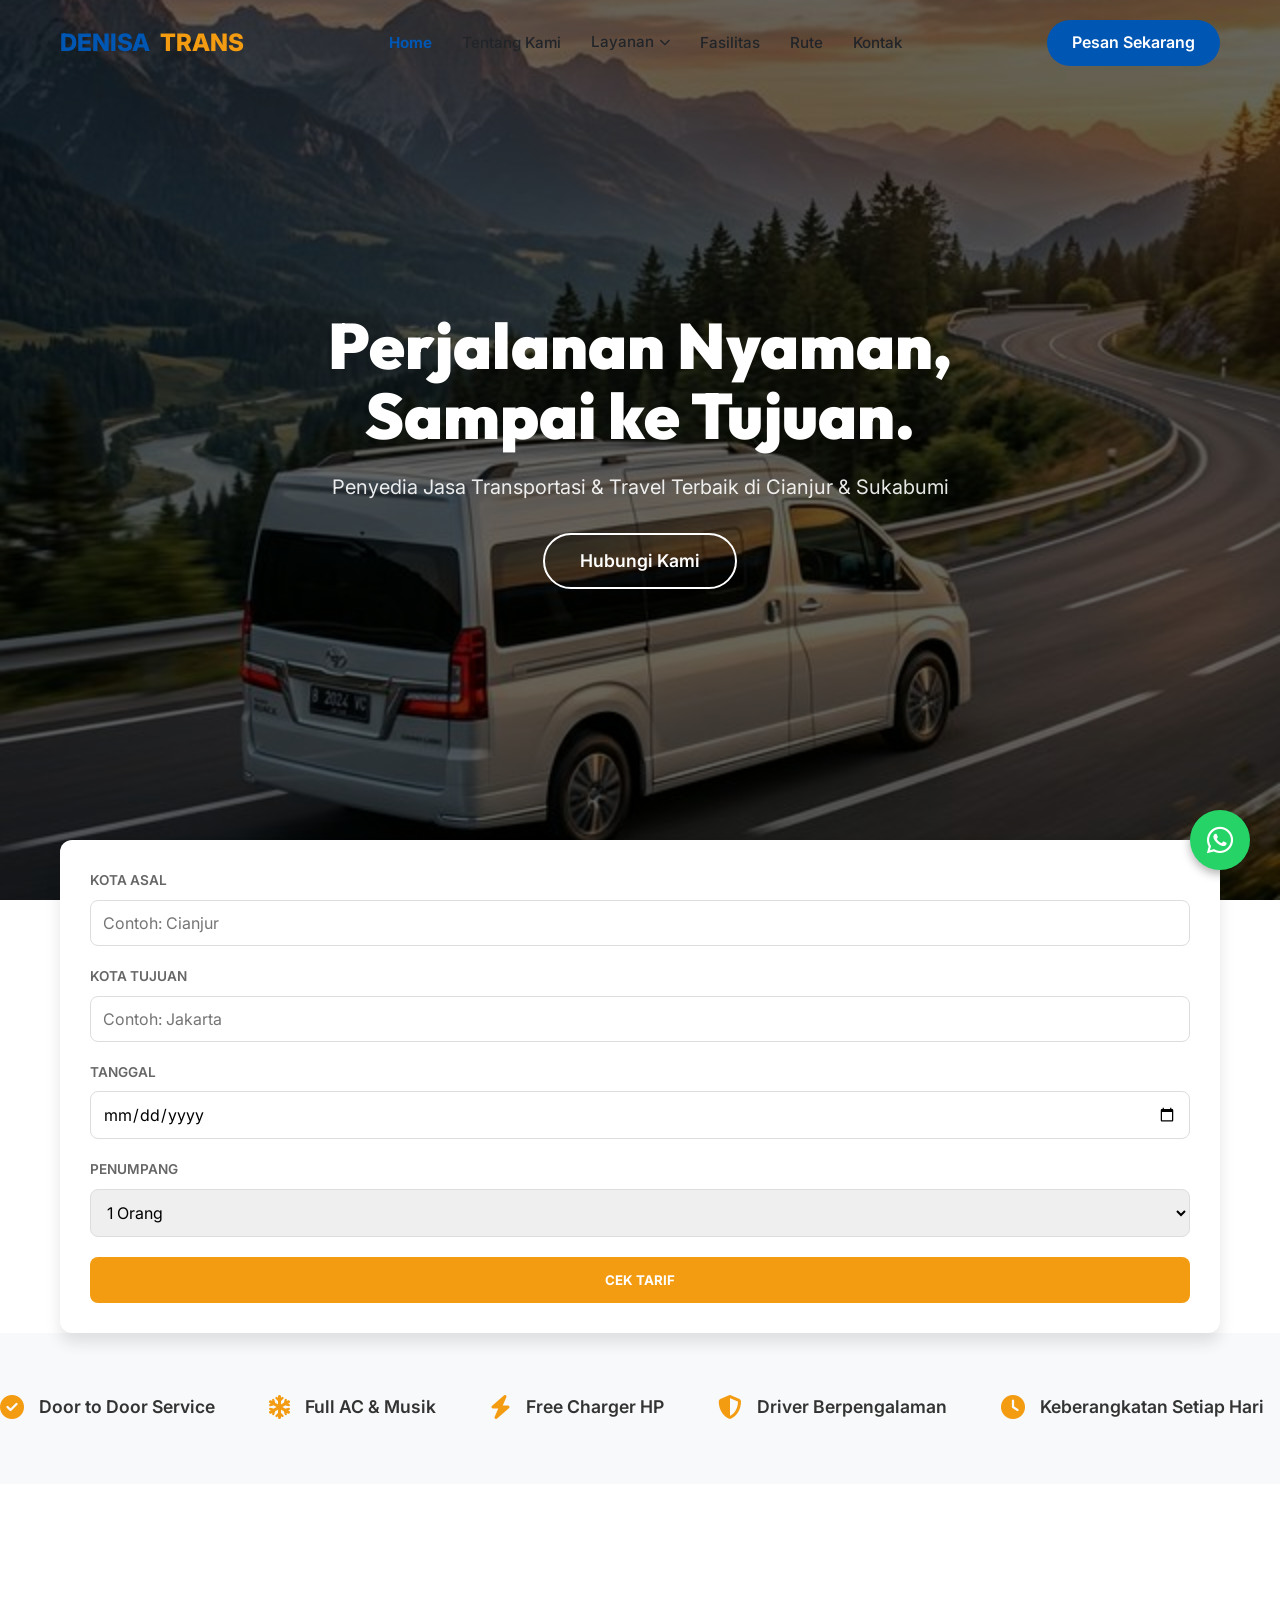
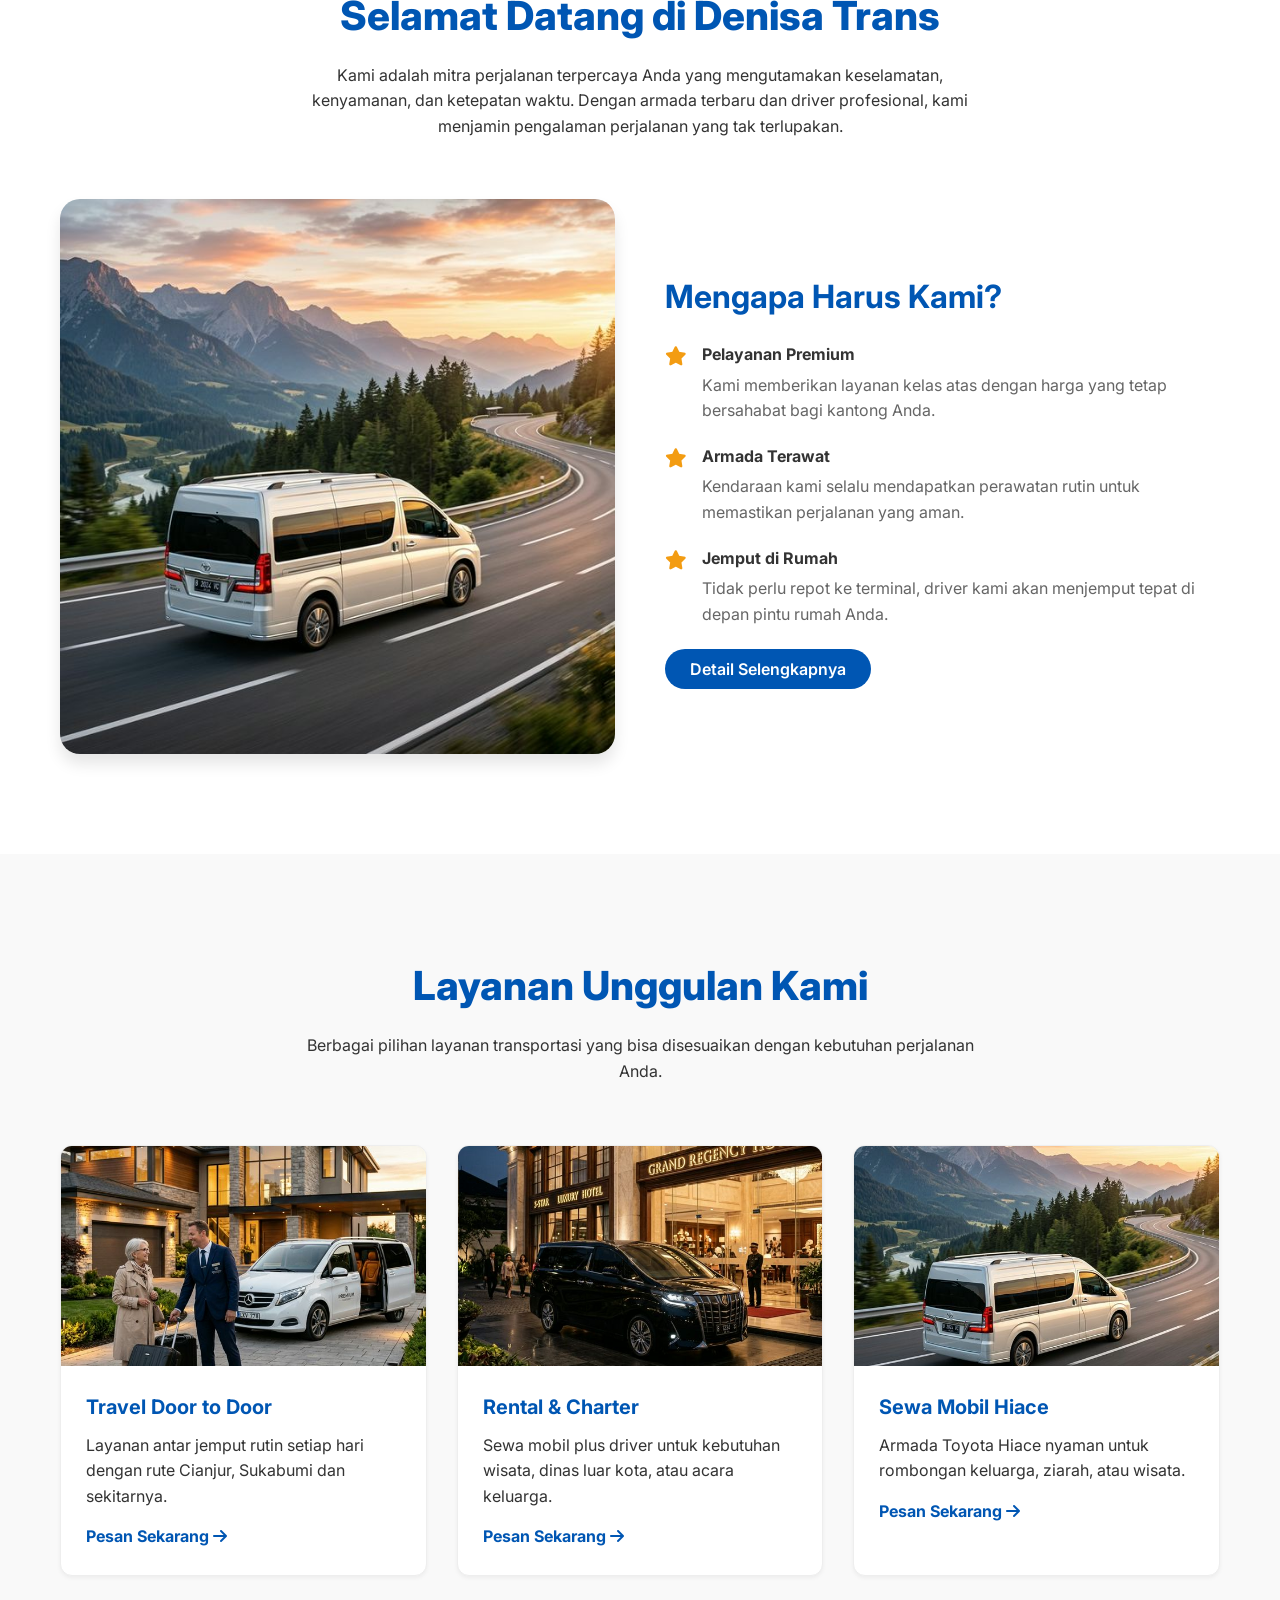
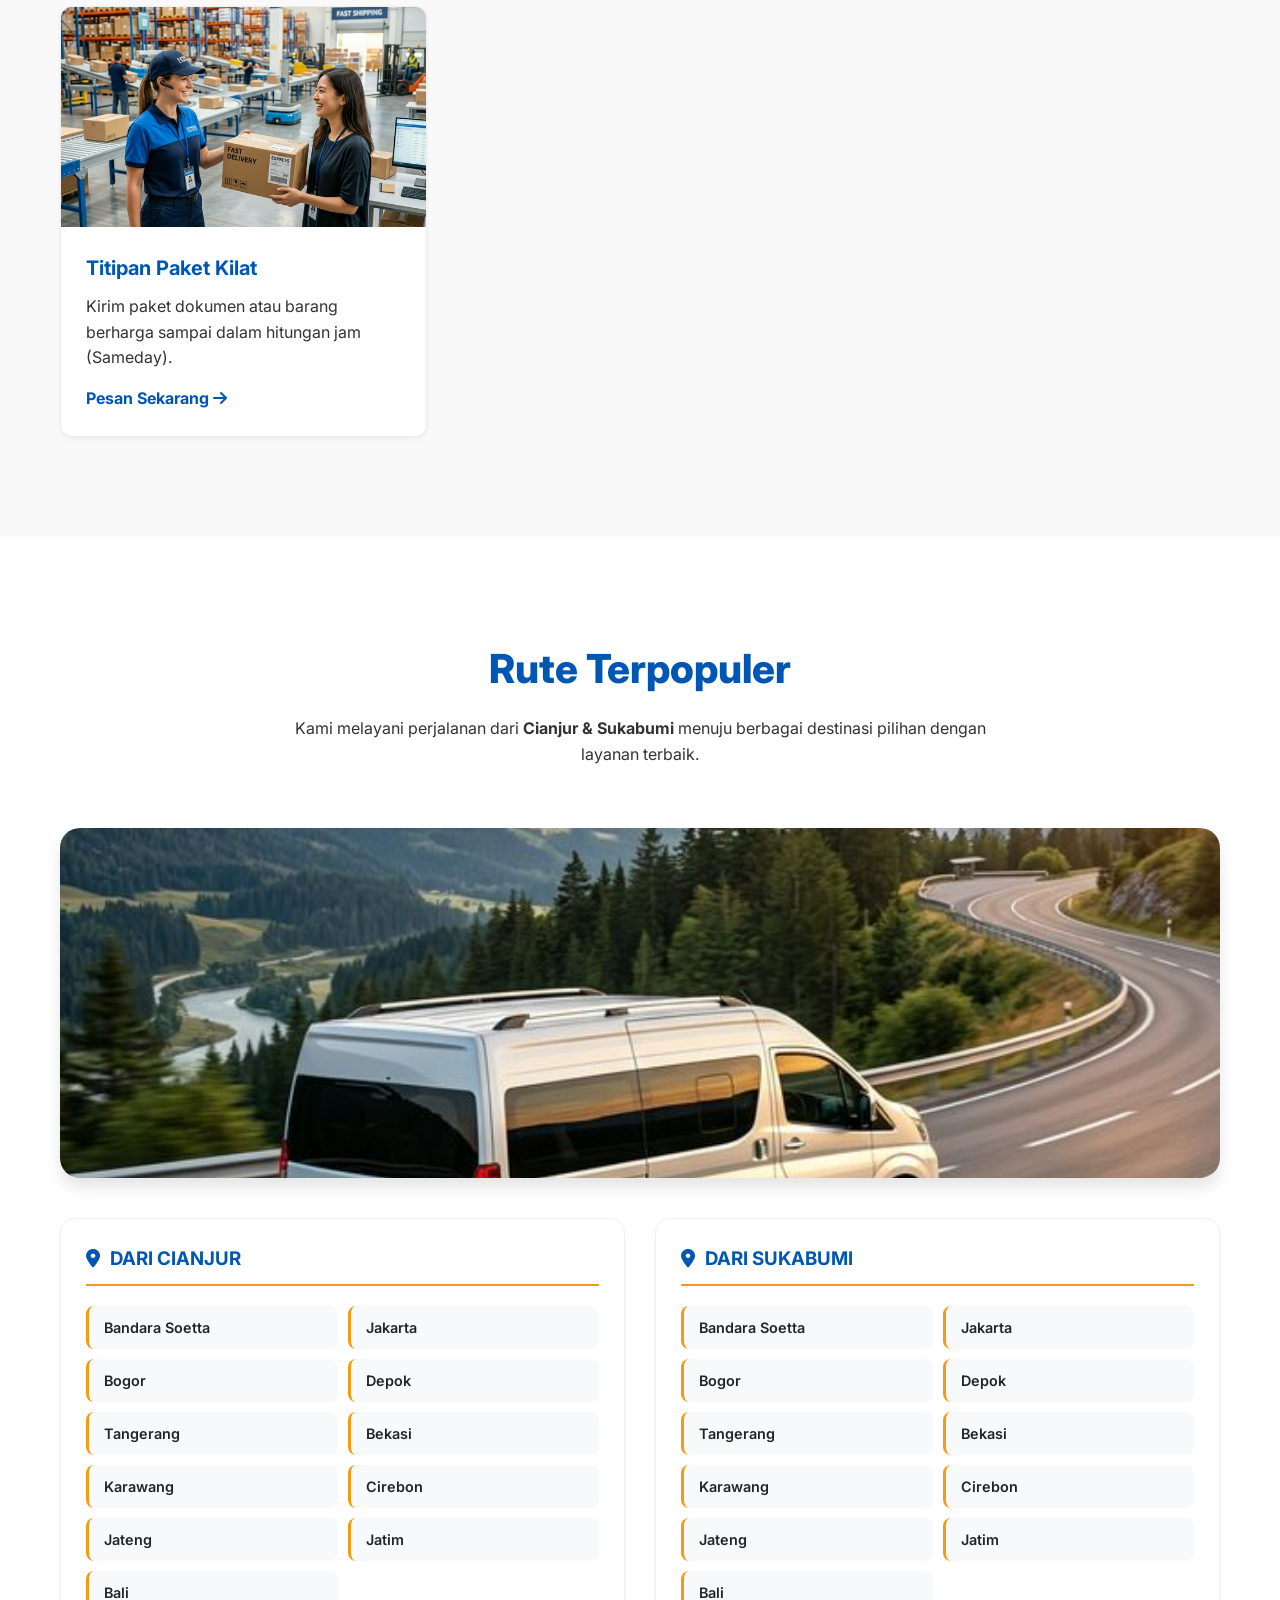
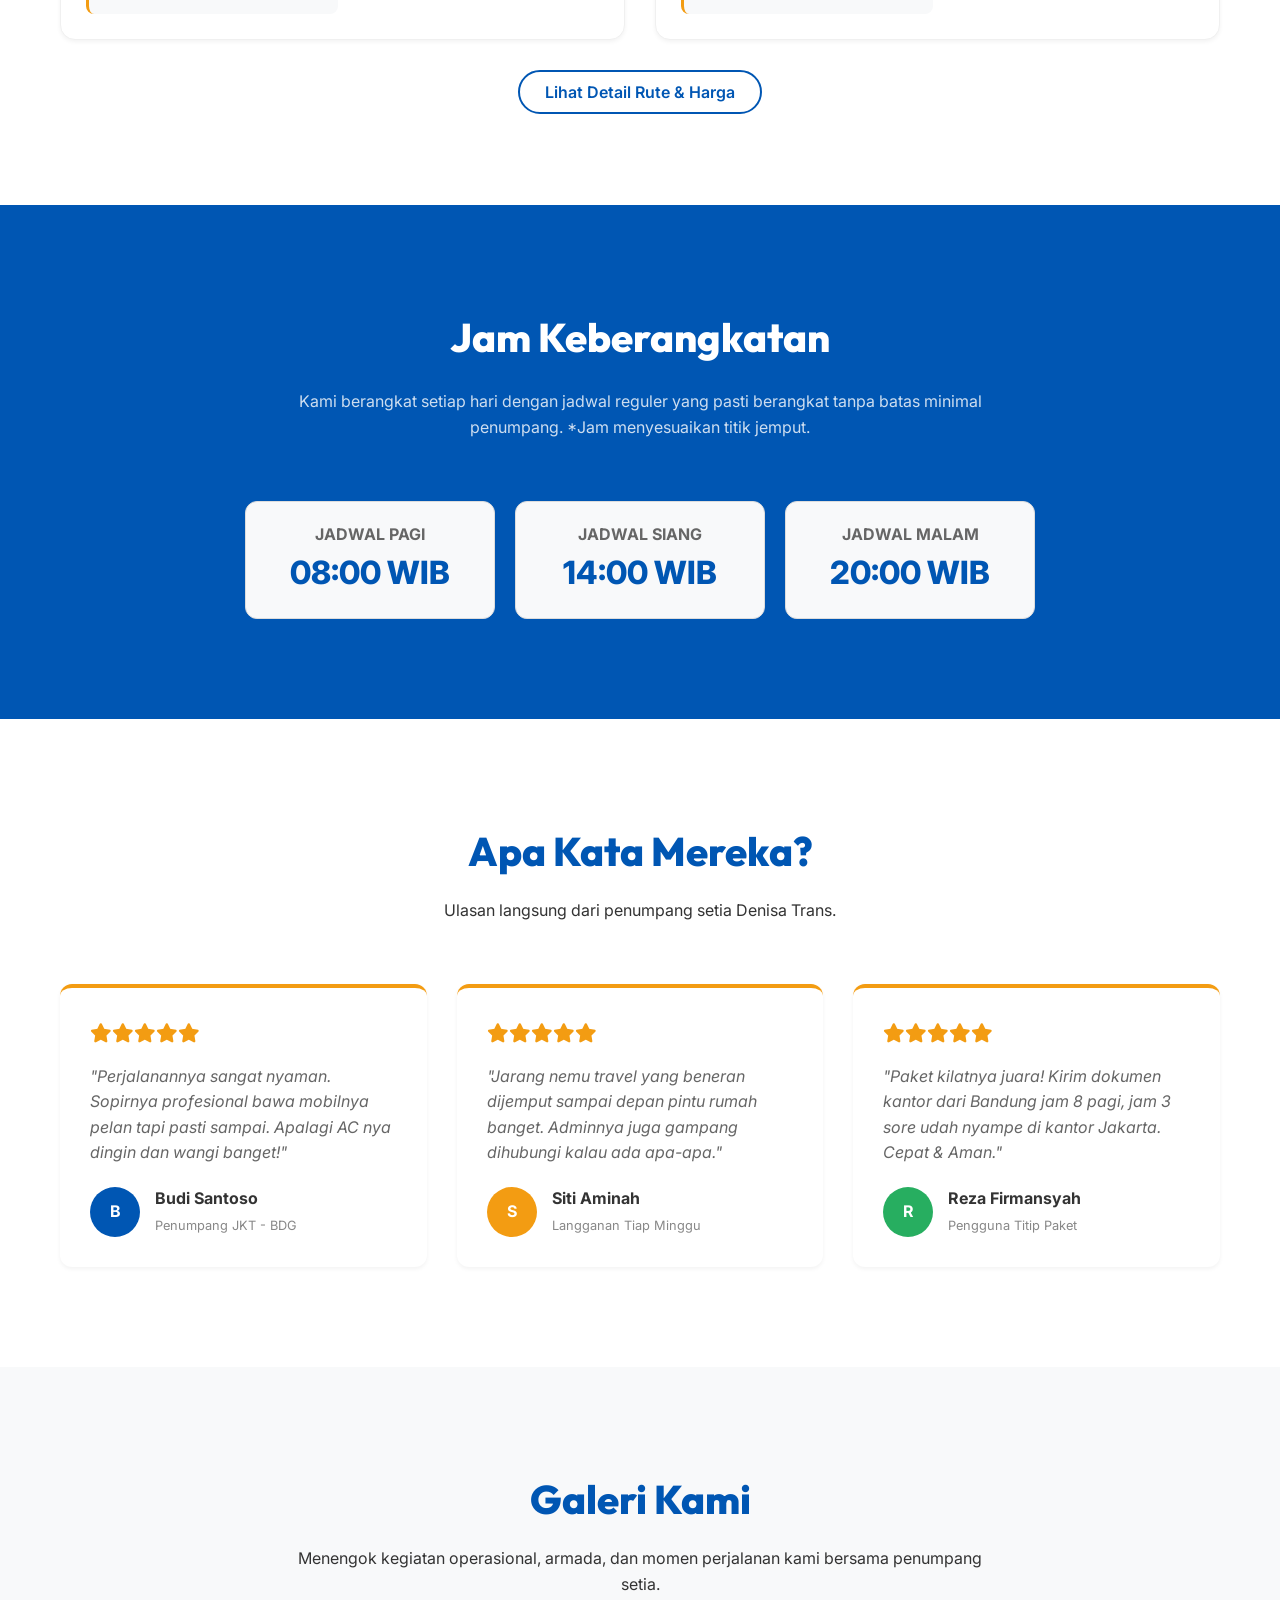
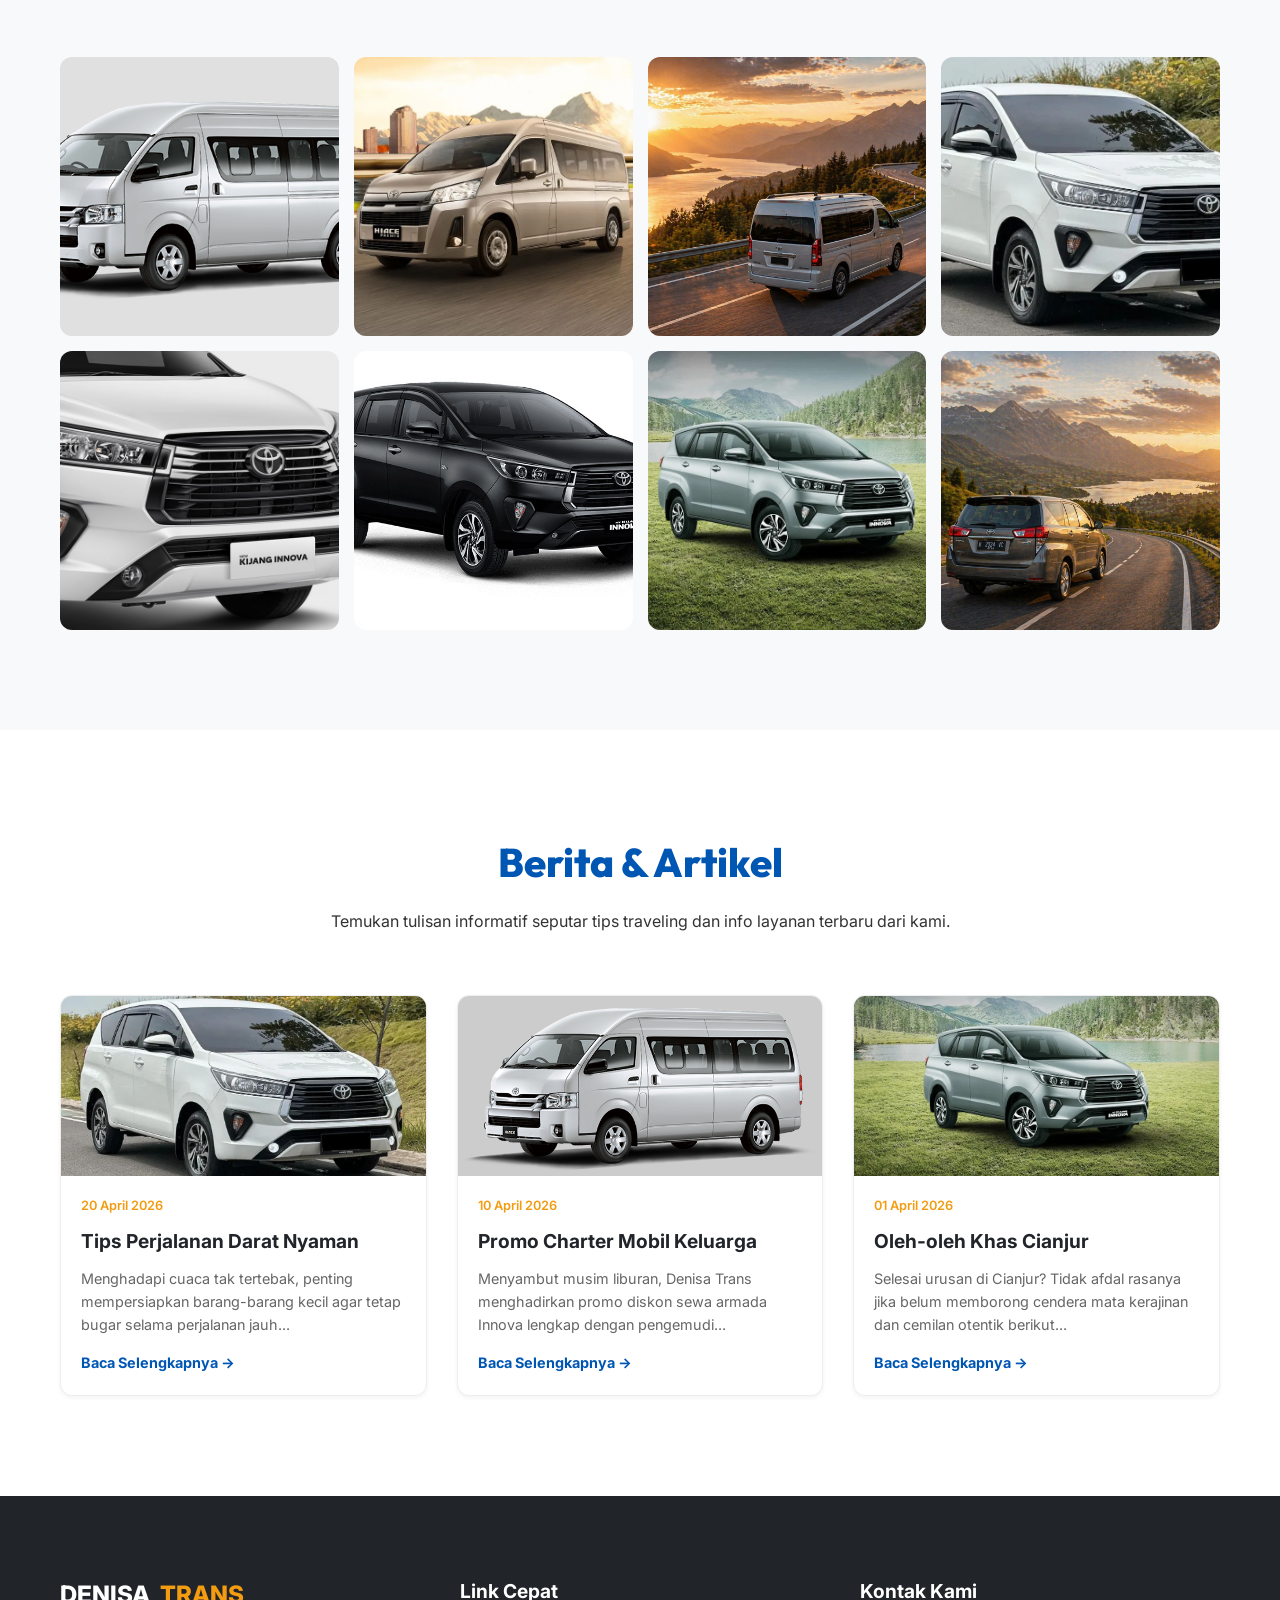
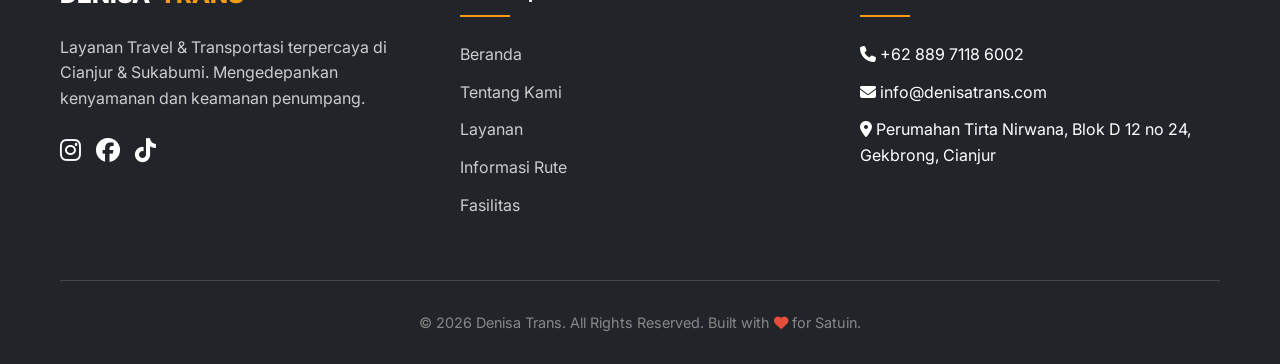
==== commit b9d59b85: "Update routes to Cianjur & Sukabumi, sync locations, update gallery and articles" ====
--- a/index.html
+++ b/index.html
@@ -4,7 +4,7 @@
     <meta charset="UTF-8">
     <meta name="viewport" content="width=device-width, initial-scale=1.0">
     <title>Denisa Trans | Layanan Travel Door to Door & Rental Mobil Premium</title>
-    <meta name="description" content="Layanan transportasi travel door to door, rental mobil Hiace, Elf, Innova, dan titipan paket kilat terbaik di Bandung dan Jabodetabek.">
+    <meta name="description" content="Layanan transportasi travel door to door, rental mobil Hiace, Elf, Innova, dan titipan paket kilat terbaik di Cianjur, Sukabumi dan sekitarnya.">
     <link rel="stylesheet" href="style.css">
     <link rel="stylesheet" href="https://cdnjs.cloudflare.com/ajax/libs/font-awesome/6.4.0/css/all.min.css">
     <link href="https://fonts.googleapis.com/css2?family=Inter:wght@400;500;600;700;800;900&family=Outfit:wght@400;700;900&display=swap" rel="stylesheet">
@@ -47,7 +47,7 @@
     <section class="hero" style="background-image: linear-gradient(rgba(0,0,0,0.6), rgba(0,0,0,0.6)), url('hero-bg.png');">
         <div class="container hero-content">
             <h1 style="font-family: 'Outfit', sans-serif;">Perjalanan Nyaman, <br>Sampai ke Tujuan.</h1>
-            <p>Penyedia Travel Door to Door & Charter Mobil Profesional. Melayani Rute Bandung - Jakarta - Jabodetabek 24 Jam.</p>
+            <p>Penyedia Travel Door to Door & Charter Mobil Profesional. Melayani Rute Cianjur & Sukabumi ke Berbagai Kota 24 Jam.</p>
             <div class="hero-btns">
                 <a href="https://wa.me/6288971186002" class="btn-booking" style="background: transparent; border: 2px solid white; padding: 12px 35px; font-size: 1.1rem;">Hubungi Kami</a>
             </div>
@@ -60,7 +60,7 @@
             <div class="booking-inner">
                 <div class="input-group">
                     <label>Kota Asal</label>
-                    <input type="text" id="cek-asal" placeholder="Contoh: Bandung">
+                    <input type="text" id="cek-asal" placeholder="Contoh: Cianjur">
                 </div>
                 <div class="input-group">
                     <label>Kota Tujuan</label>
@@ -162,33 +162,58 @@
     <section class="section" id="routes">
         <div class="container">
             <div class="section-header">
-                <h2>Rute Keberangkatan</h2>
-                <p>Wilayah jangkauan layanan Denisa Trans yang siap melayani Anda setiap hari.</p>
-            </div>
-            <div class="services-grid" style="grid-template-columns: repeat(auto-fit, minmax(200px, 1fr));">
-                <div style="text-align: center; padding: 20px; background: white; border-radius: 15px; box-shadow: var(--shadow-sm);">
-                    <i class="fas fa-map-marker-alt" style="font-size: 2rem; color: var(--secondary); margin-bottom: 15px;"></i>
-                    <h4 style="margin-bottom: 5px;">BANDUNG</h4>
-                    <p style="font-size: 0.9rem; color: #888;">Kota Asal / Tujuan</p>
-                </div>
-                <div style="display: flex; align-items: center; justify-content: center; font-size: 1.5rem; color: #ddd;">
-                    <i class="fas fa-long-arrow-alt-right"></i>
-                </div>
-                <div style="text-align: center; padding: 20px; background: white; border-radius: 15px; box-shadow: var(--shadow-sm);">
-                    <i class="fas fa-city" style="font-size: 2rem; color: var(--primary); margin-bottom: 15px;"></i>
-                    <h4 style="margin-bottom: 5px;">JAKARTA</h4>
-                    <p style="font-size: 0.9rem; color: #888;">Pusat / Bandara</p>
-                </div>
-                <div style="text-align: center; padding: 20px; background: white; border-radius: 15px; box-shadow: var(--shadow-sm);">
-                    <i class="fas fa-city" style="font-size: 2rem; color: var(--primary); margin-bottom: 15px;"></i>
-                    <h4 style="margin-bottom: 5px;">BEKASI</h4>
-                    <p style="font-size: 0.9rem; color: #888;">Kota Penyangga</p>
-                </div>
-                <div style="text-align: center; padding: 20px; background: white; border-radius: 15px; box-shadow: var(--shadow-sm);">
-                    <i class="fas fa-city" style="font-size: 2rem; color: var(--primary); margin-bottom: 15px;"></i>
-                    <h4 style="margin-bottom: 5px;">TANGERANG</h4>
-                    <p style="font-size: 0.9rem; color: #888;">Layanan Bandara</p>
-                </div>
+                <h2>Rute Terpopuler</h2>
+                <p>Kami melayani perjalanan dari <strong>Cianjur & Sukabumi</strong> menuju berbagai destinasi pilihan dengan layanan terbaik.</p>
+            </div>
+            
+            <div style="border-radius: 20px; overflow: hidden; margin-bottom: 40px; box-shadow: var(--shadow-lg);">
+                <img src="hero-bg.png" alt="Rute Denisa Trans" style="width: 100%; height: 350px; object-fit: cover; display: block;">
+            </div>
+
+            <div style="display: grid; grid-template-columns: repeat(auto-fit, minmax(300px, 1fr)); gap: 30px;">
+                <!-- Column Cianjur -->
+                <div style="background: var(--white); border-radius: 15px; padding: 25px; box-shadow: var(--shadow-sm); border: 1px solid #f0f0f0;">
+                    <h3 style="color: var(--primary); margin-bottom: 20px; display: flex; align-items: center; gap: 10px; border-bottom: 2px solid var(--secondary); padding-bottom: 10px;">
+                        <i class="fas fa-map-marker-alt"></i> DARI CIANJUR
+                    </h3>
+                    <div style="display: grid; grid-template-columns: 1fr 1fr; gap: 10px;">
+                        <div class="route-item-mini">Bandara Soetta</div>
+                        <div class="route-item-mini">Jakarta</div>
+                        <div class="route-item-mini">Bogor</div>
+                        <div class="route-item-mini">Depok</div>
+                        <div class="route-item-mini">Tangerang</div>
+                        <div class="route-item-mini">Bekasi</div>
+                        <div class="route-item-mini">Karawang</div>
+                        <div class="route-item-mini">Cirebon</div>
+                        <div class="route-item-mini">Jateng</div>
+                        <div class="route-item-mini">Jatim</div>
+                        <div class="route-item-mini">Bali</div>
+                    </div>
+                </div>
+
+                <!-- Column Sukabumi -->
+                <div style="background: var(--white); border-radius: 15px; padding: 25px; box-shadow: var(--shadow-sm); border: 1px solid #f0f0f0;">
+                    <h3 style="color: var(--primary); margin-bottom: 20px; display: flex; align-items: center; gap: 10px; border-bottom: 2px solid var(--secondary); padding-bottom: 10px;">
+                        <i class="fas fa-map-marker-alt"></i> DARI SUKABUMI
+                    </h3>
+                    <div style="display: grid; grid-template-columns: 1fr 1fr; gap: 10px;">
+                        <div class="route-item-mini">Bandara Soetta</div>
+                        <div class="route-item-mini">Jakarta</div>
+                        <div class="route-item-mini">Bogor</div>
+                        <div class="route-item-mini">Depok</div>
+                        <div class="route-item-mini">Tangerang</div>
+                        <div class="route-item-mini">Bekasi</div>
+                        <div class="route-item-mini">Karawang</div>
+                        <div class="route-item-mini">Cirebon</div>
+                        <div class="route-item-mini">Jateng</div>
+                        <div class="route-item-mini">Jatim</div>
+                        <div class="route-item-mini">Bali</div>
+                    </div>
+                </div>
+            </div>
+
+            <div style="text-align: center; margin-top: 40px;">
+                <a href="rute.html" class="btn-booking" style="background: transparent; color: var(--primary); border: 2px solid var(--primary);">Lihat Detail Rute & Harga</a>
             </div>
         </div>
     </section>
@@ -280,12 +305,14 @@
             </div>
             <!-- Nantinya gambar aslinya tinggal disisipkan menggunakan background-image di dalam class gallery-item -->
             <div class="gallery-grid">
-                <div class="gallery-item" style="background-image: url('hero-bg.png'); background-size: cover; background-position: center; border:none;"></div>
-                <div class="gallery-item"><i class="fas fa-image"></i></div>
-                <div class="gallery-item"><i class="fas fa-image"></i></div>
-                <div class="gallery-item"><i class="fas fa-image"></i></div>
-                <div class="gallery-item"><i class="fas fa-image"></i></div>
-                <div class="gallery-item"><i class="fas fa-image"></i></div>
+                <div class="gallery-item" style="background-image: url('hiace1.png'); background-size: cover; background-position: center; border:none;"></div>
+                <div class="gallery-item" style="background-image: url('hiace2.webp'); background-size: cover; background-position: center; border:none;"></div>
+                <div class="gallery-item" style="background-image: url('hiace3.png'); background-size: cover; background-position: center; border:none;"></div>
+                <div class="gallery-item" style="background-image: url('innova1.png'); background-size: cover; background-position: center; border:none;"></div>
+                <div class="gallery-item" style="background-image: url('innova2.jpg'); background-size: cover; background-position: center; border:none;"></div>
+                <div class="gallery-item" style="background-image: url('innova3.jpg'); background-size: cover; background-position: center; border:none;"></div>
+                <div class="gallery-item" style="background-image: url('innova4.webp'); background-size: cover; background-position: center; border:none;"></div>
+                <div class="gallery-item" style="background-image: url('innova5.png'); background-size: cover; background-position: center; border:none;"></div>
             </div>
         </div>
     </section>
@@ -300,7 +327,7 @@
             <div class="articles-grid">
                 <!-- Article 1 -->
                 <div class="article-card">
-                    <div class="article-img"><i class="fas fa-newspaper" style="font-size: 3rem;"></i></div>
+                    <div class="article-img" style="background-image: url('innova1.png'); background-size: cover; background-position: center;"></div>
                     <div class="article-content">
                         <span class="article-date">20 April 2026</span>
                         <h3 style="font-size: 1.2rem; margin-bottom: 10px; color: var(--dark);">Tips Perjalanan Darat Nyaman</h3>
@@ -310,7 +337,7 @@
                 </div>
                 <!-- Article 2 -->
                 <div class="article-card">
-                    <div class="article-img"><i class="fas fa-car" style="font-size: 3rem;"></i></div>
+                    <div class="article-img" style="background-image: url('hiace1.png'); background-size: cover; background-position: center;"></div>
                     <div class="article-content">
                         <span class="article-date">10 April 2026</span>
                         <h3 style="font-size: 1.2rem; margin-bottom: 10px; color: var(--dark);">Promo Charter Mobil Keluarga</h3>
@@ -320,11 +347,11 @@
                 </div>
                 <!-- Article 3 -->
                 <div class="article-card">
-                    <div class="article-img"><i class="fas fa-map-marked-alt" style="font-size: 3rem;"></i></div>
+                    <div class="article-img" style="background-image: url('innova4.webp'); background-size: cover; background-position: center;"></div>
                     <div class="article-content">
                         <span class="article-date">01 April 2026</span>
-                        <h3 style="font-size: 1.2rem; margin-bottom: 10px; color: var(--dark);">Rekomendasi Oleh-oleh Khas </h3>
-                        <p style="color: var(--text-muted); font-size: 0.9rem;">Selesai urusan di Bandung? Tidak afdal rasanya jika belum memborong cendera mata kerajinan dan cemilan otentik berikut...</p>
+                        <h3 style="font-size: 1.2rem; margin-bottom: 10px; color: var(--dark);">Oleh-oleh Khas Cianjur</h3>
+                        <p style="color: var(--text-muted); font-size: 0.9rem;">Selesai urusan di Cianjur? Tidak afdal rasanya jika belum memborong cendera mata kerajinan dan cemilan otentik berikut...</p>
                         <a href="javascript:void(0)" style="color: var(--primary); font-size: 0.9rem; font-weight: bold; margin-top: 15px; display: inline-block;">Baca Selengkapnya &rarr;</a>
                     </div>
                 </div>
@@ -338,7 +365,7 @@
             <div class="footer-grid">
                 <div class="footer-col">
                     <h2 class="logo" style="color: white; margin-bottom: 20px;">DENISA <span>TRANS</span></h2>
-                    <p style="color: #ccc;">Layanan Travel & Transportasi terpercaya di Bandung. Mengedepankan kenyamanan dan keamanan penumpang.</p>
+                    <p style="color: #ccc;">Layanan Travel & Transportasi terpercaya di Cianjur & Sukabumi. Mengedepankan kenyamanan dan keamanan penumpang.</p>
                     <div style="margin-top: 20px; display: flex; gap: 15px;">
                         <a href="#" style="color: white; font-size: 1.5rem;"><i class="fab fa-instagram"></i></a>
                         <a href="#" style="color: white; font-size: 1.5rem;"><i class="fab fa-facebook"></i></a>
@@ -360,7 +387,7 @@
                     <ul class="footer-links">
                         <li><i class="fas fa-phone"></i> +62 889 7118 6002</li>
                         <li><i class="fas fa-envelope"></i> info@denisatrans.com</li>
-                        <li><i class="fas fa-map-marker-alt"></i> Bandung, Jawa Barat</li>
+                        <li><i class="fas fa-map-marker-alt"></i> Perumahan Tirta Nirwana, Blok D 12 no 24, Gekbrong, Cianjur</li>
                     </ul>
                 </div>
             </div>
--- a/style.css
+++ b/style.css
@@ -574,8 +574,33 @@
 }
 
 .route-card:hover {
-    box-shadow: var(--shadow-md);
+    box-shadow: 0 15px 30px rgba(0,0,0,0.1);
     transform: translateY(-5px);
+}
+
+.route-group h2 {
+    position: relative;
+    padding-left: 20px;
+    border-left: 5px solid var(--secondary);
+}
+
+.route-item-mini {
+    background: var(--light);
+    padding: 10px 15px;
+    border-radius: 8px;
+    font-size: 0.9rem;
+    font-weight: 600;
+    color: var(--dark);
+    display: flex;
+    align-items: center;
+    border-left: 3px solid var(--secondary);
+    transition: 0.3s;
+}
+
+.route-item-mini:hover {
+    background: var(--primary);
+    color: var(--white);
+    transform: scale(1.05);
 }
 
 .route-header {
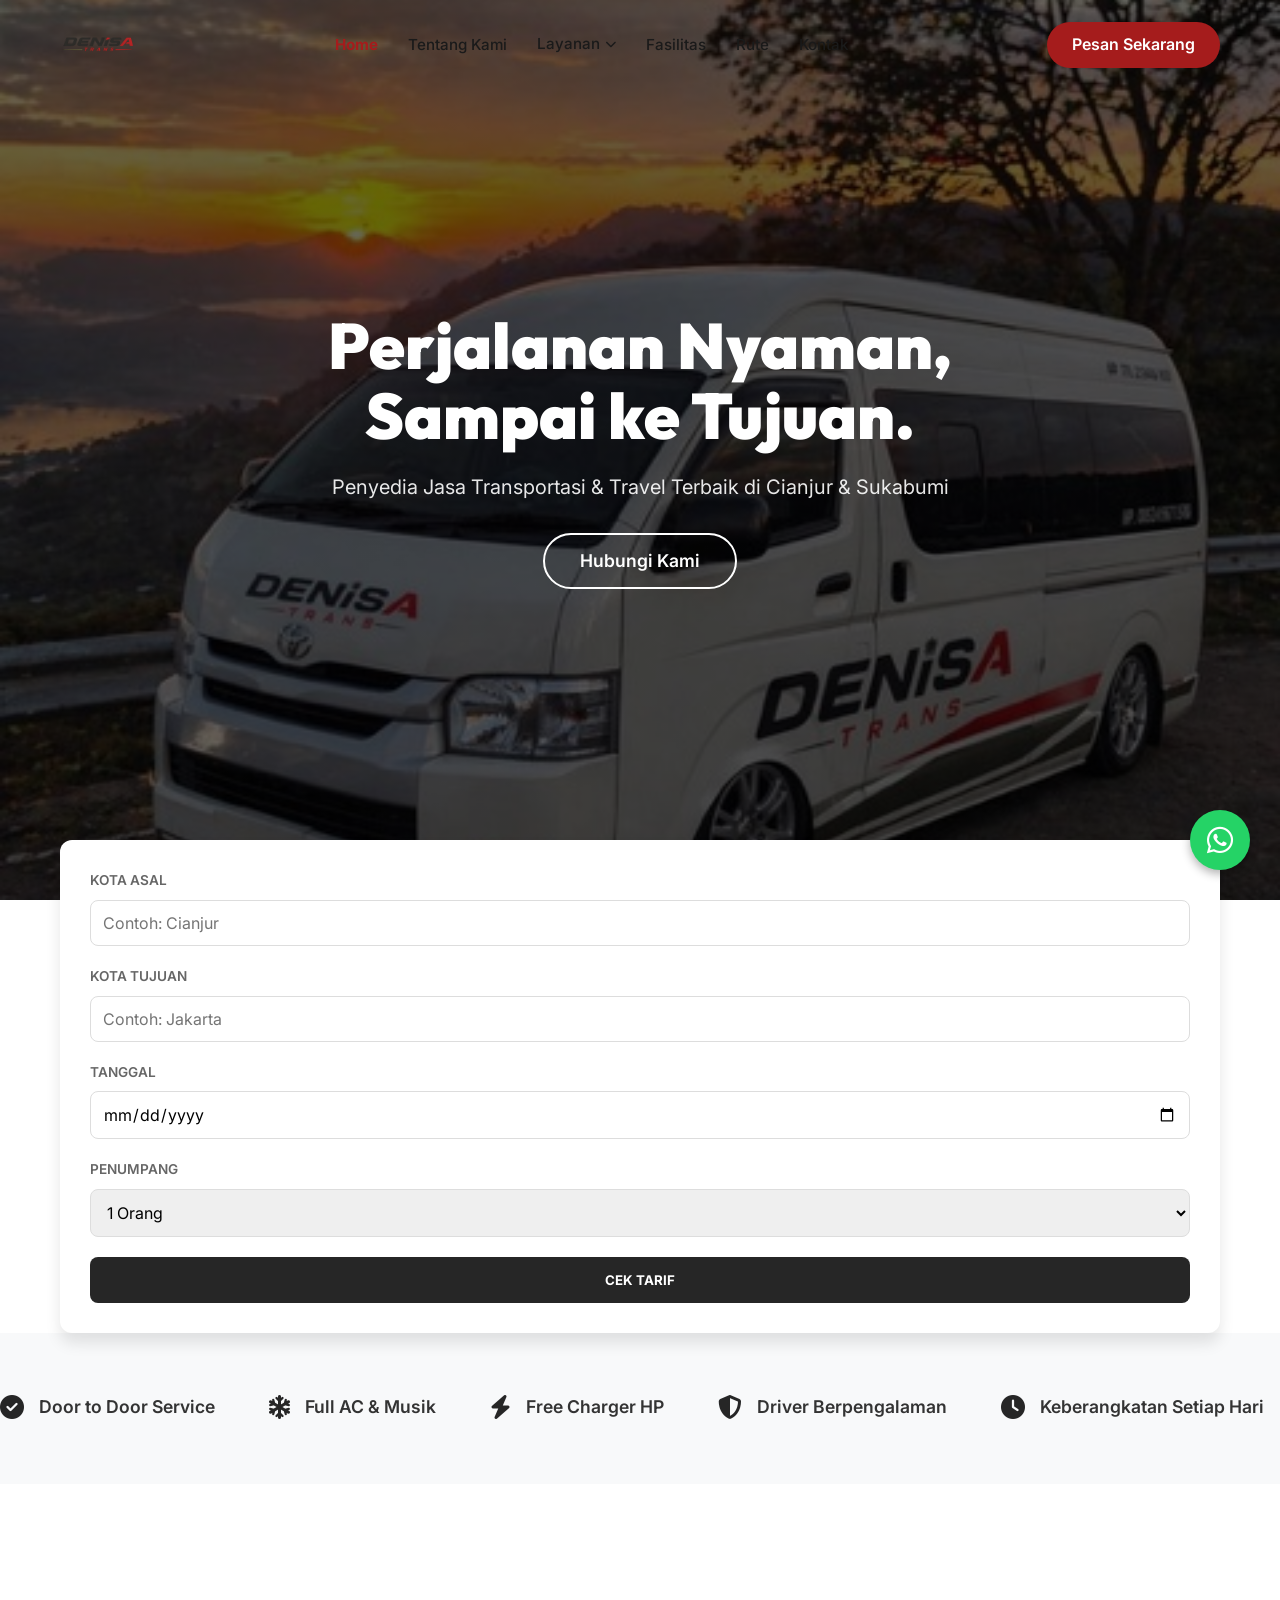
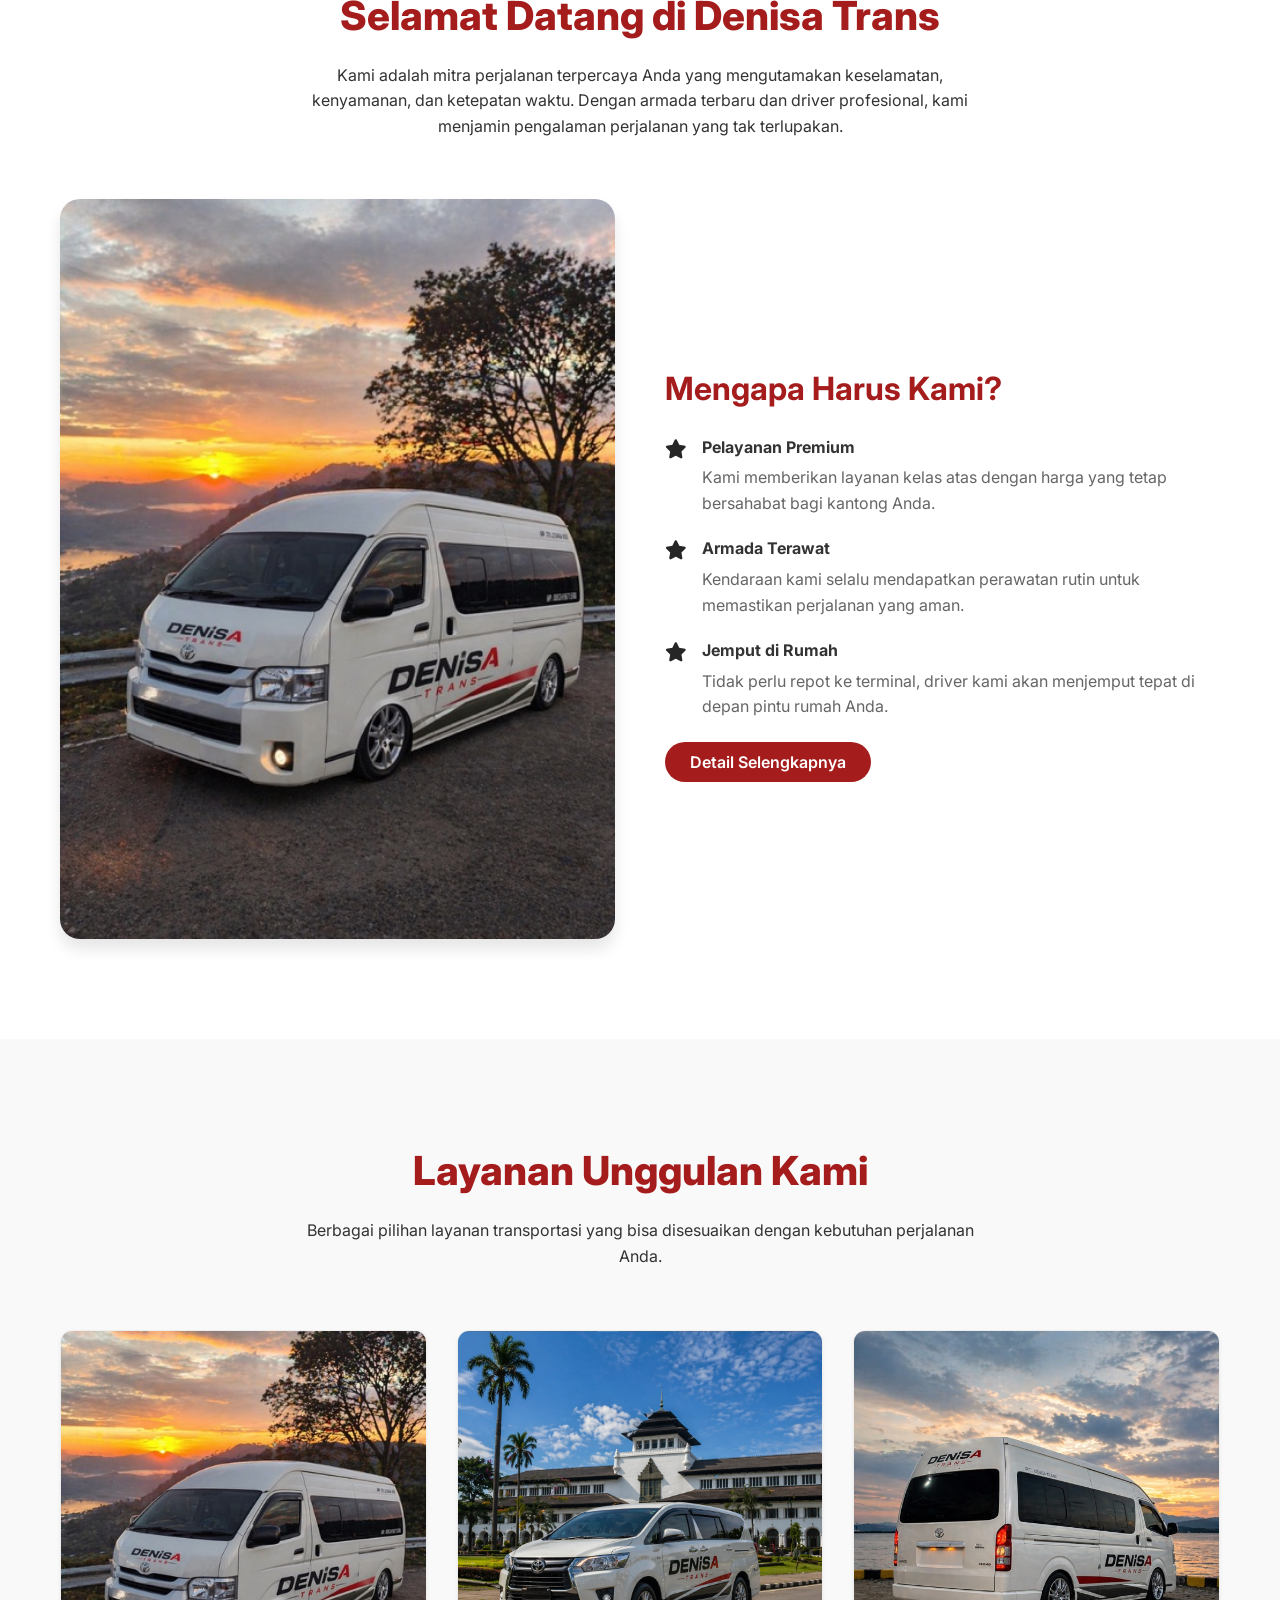
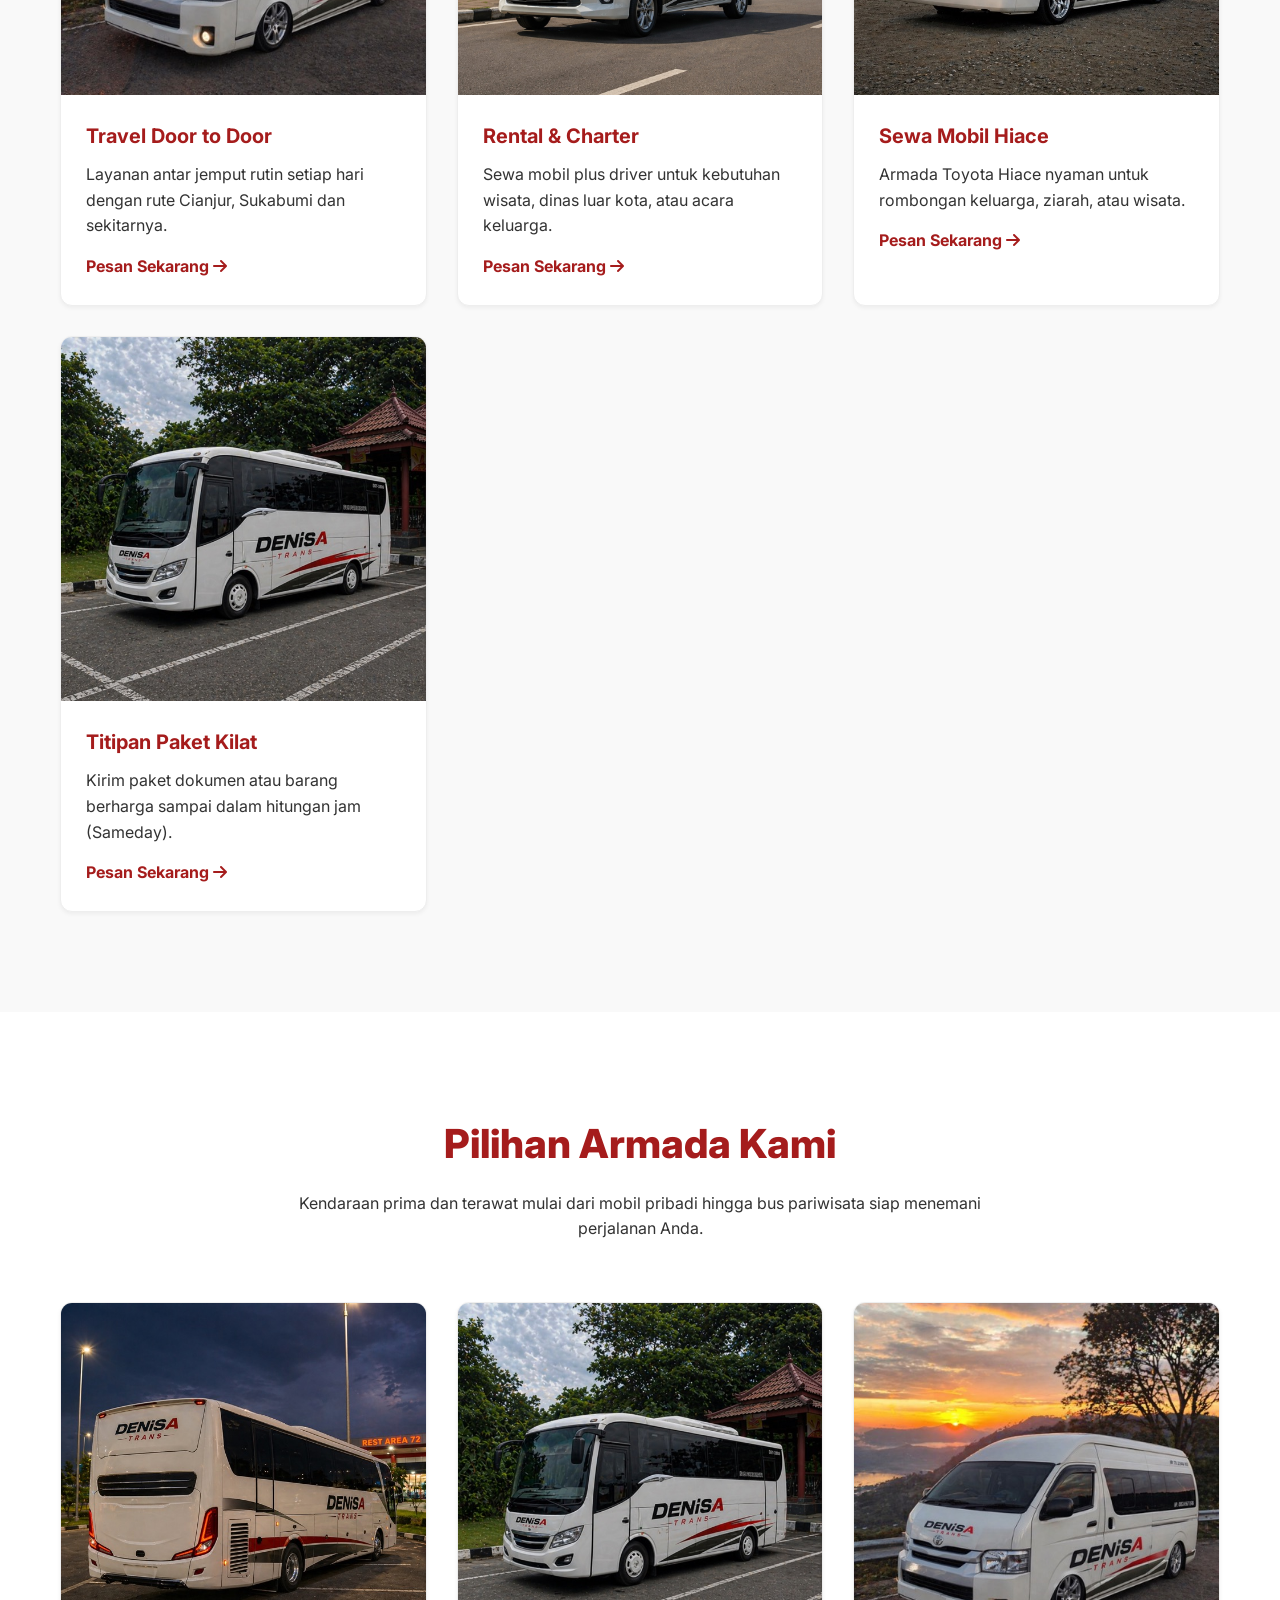
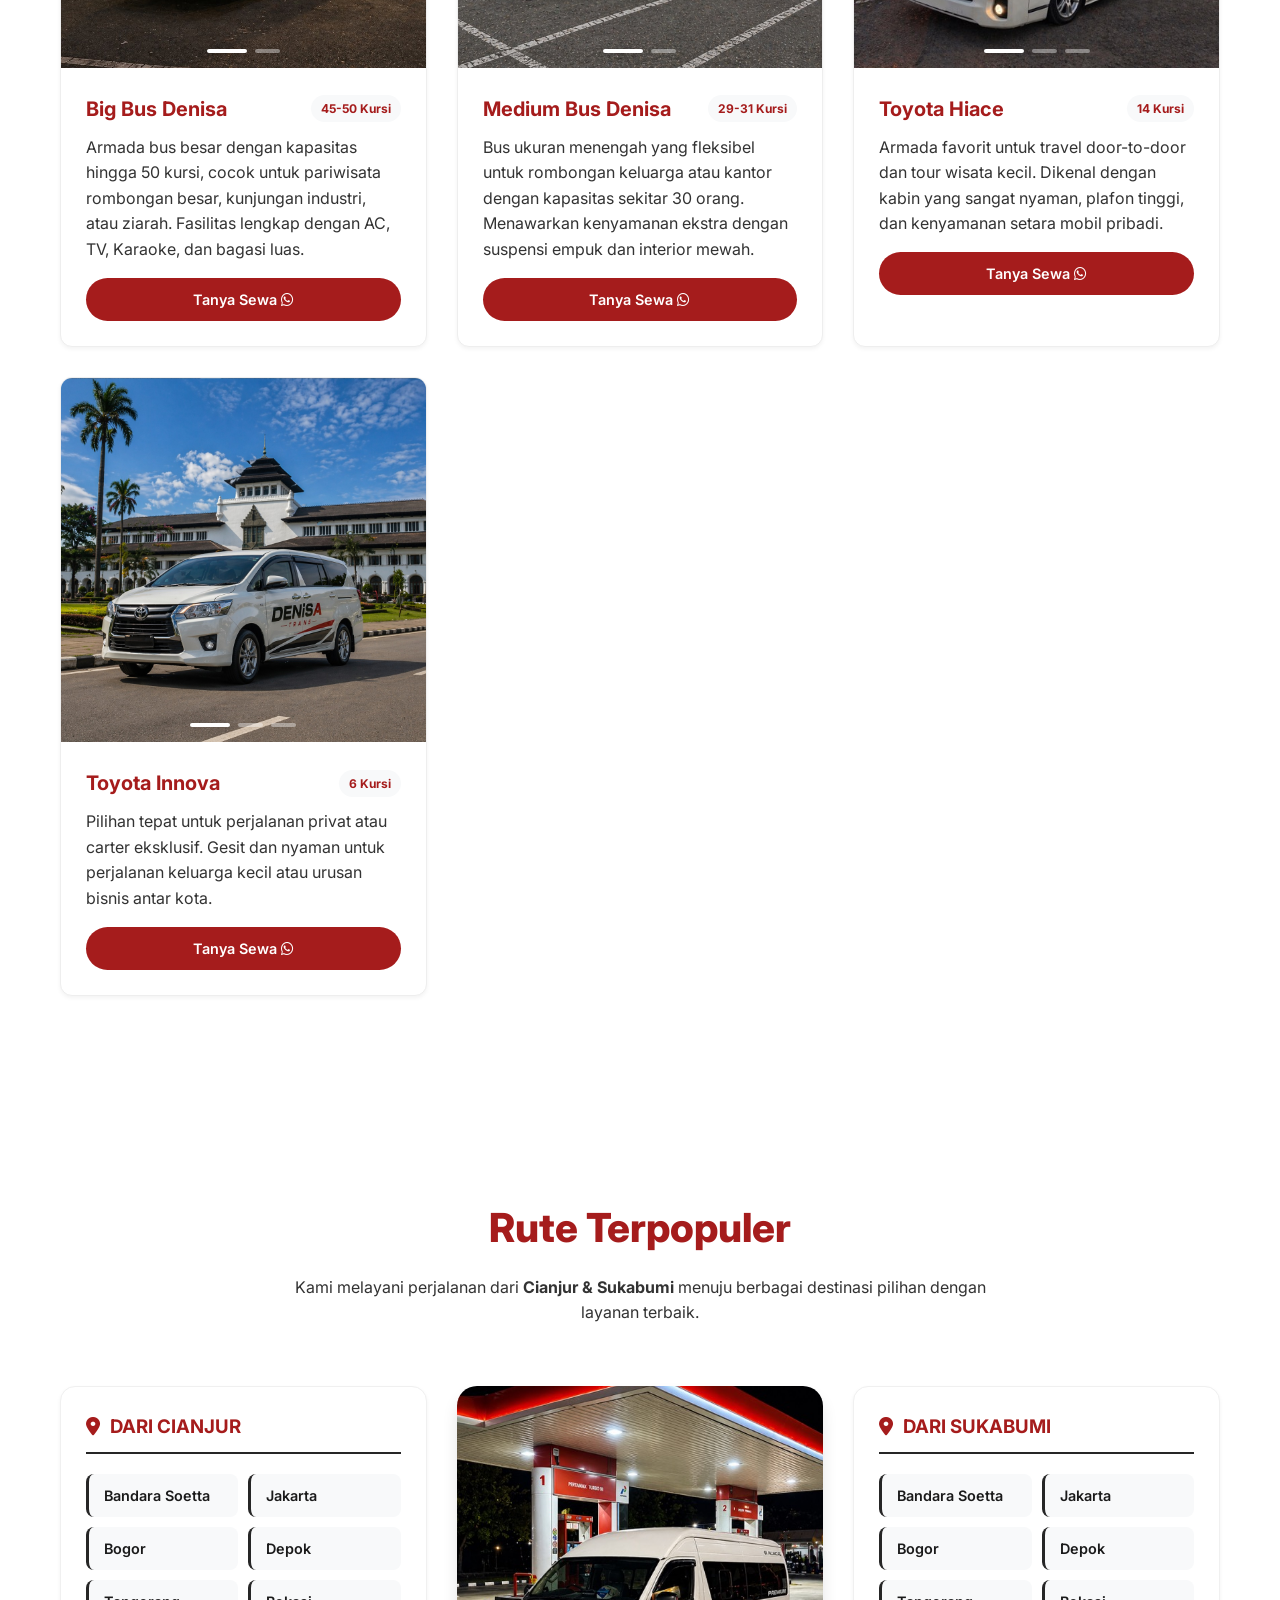
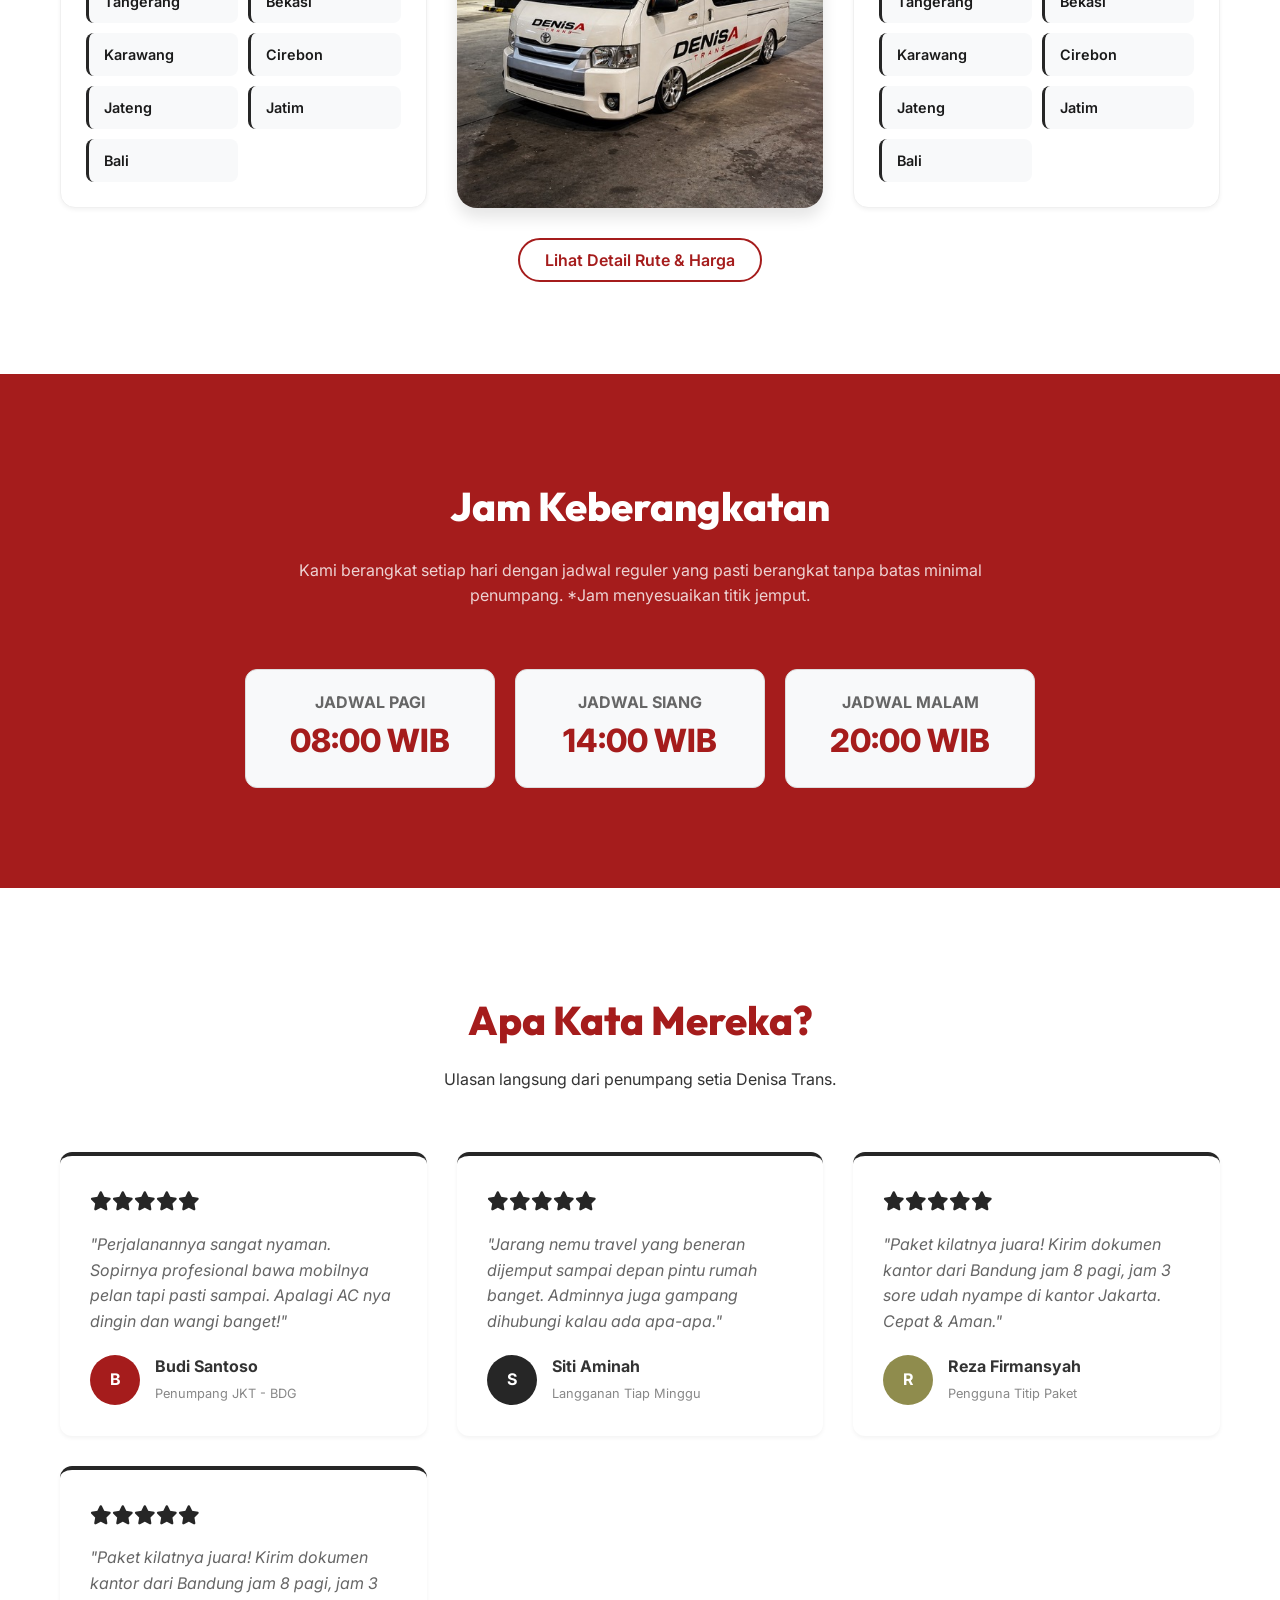
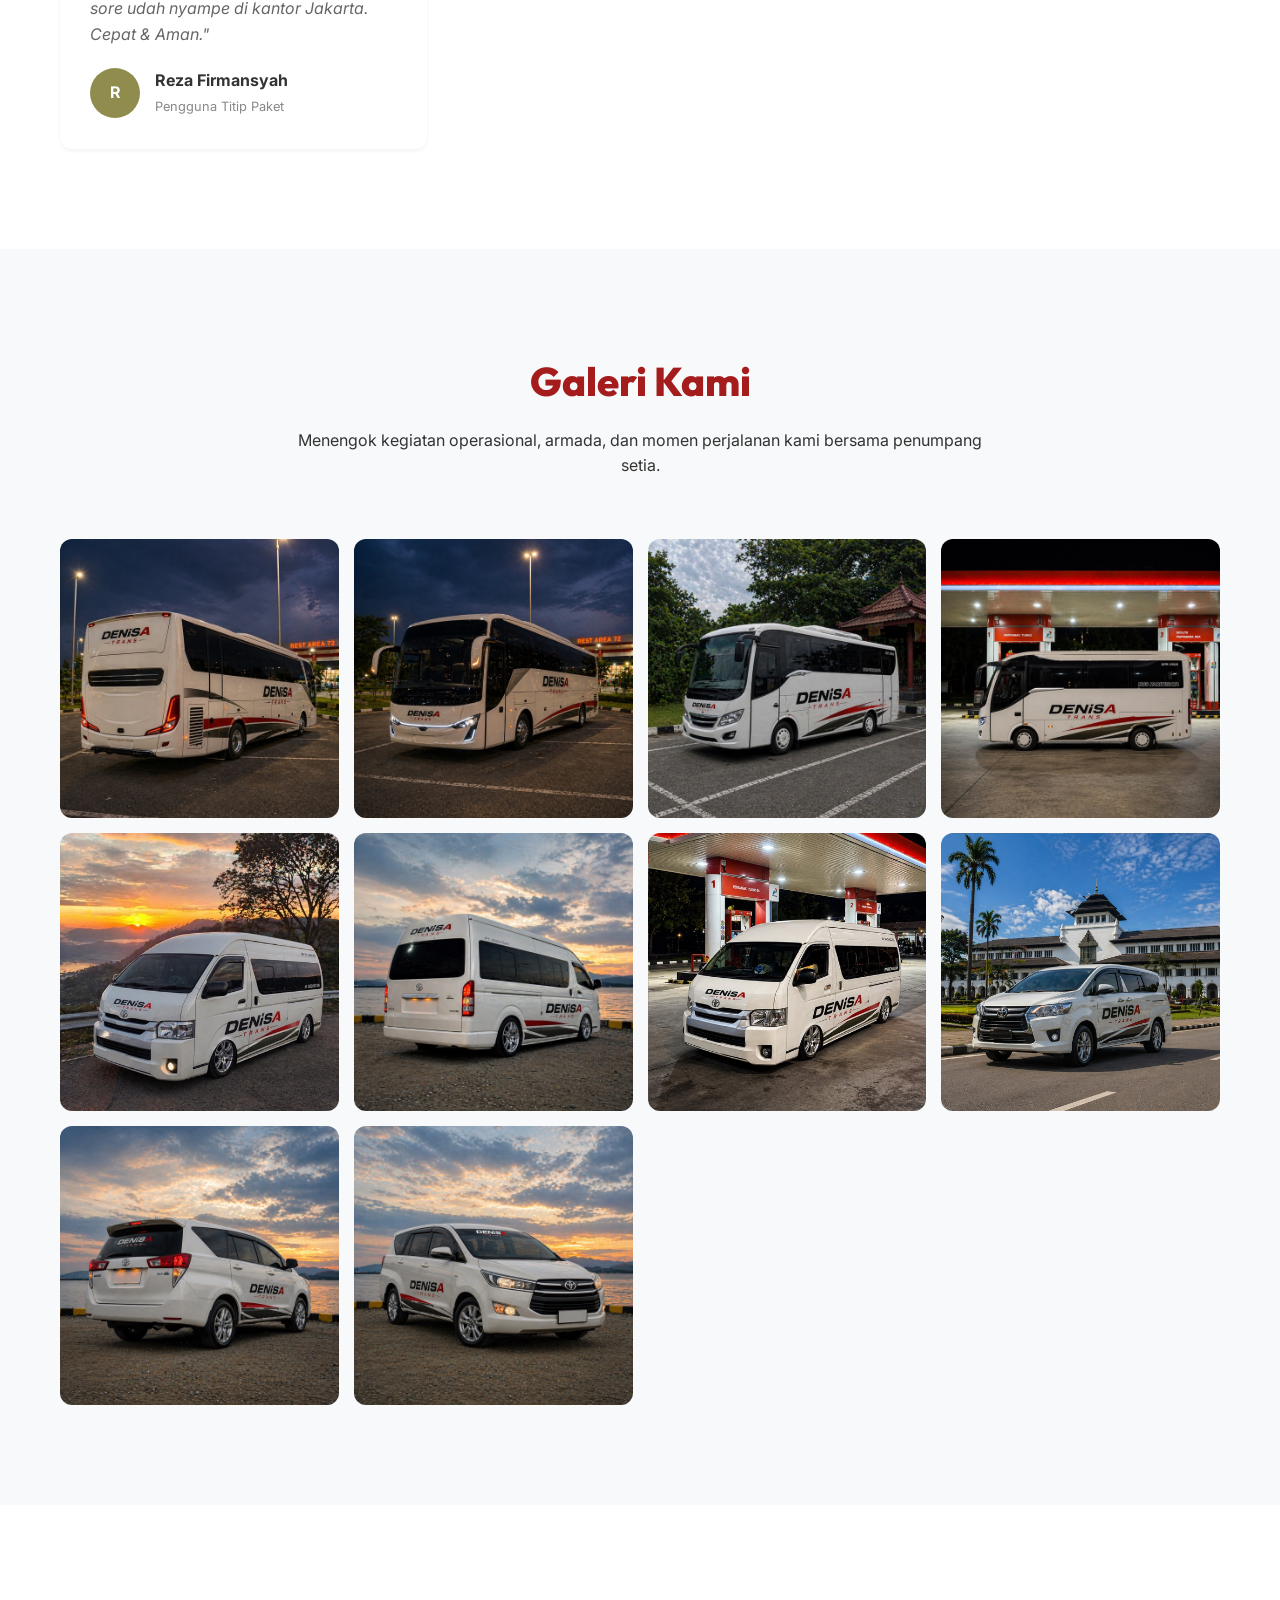
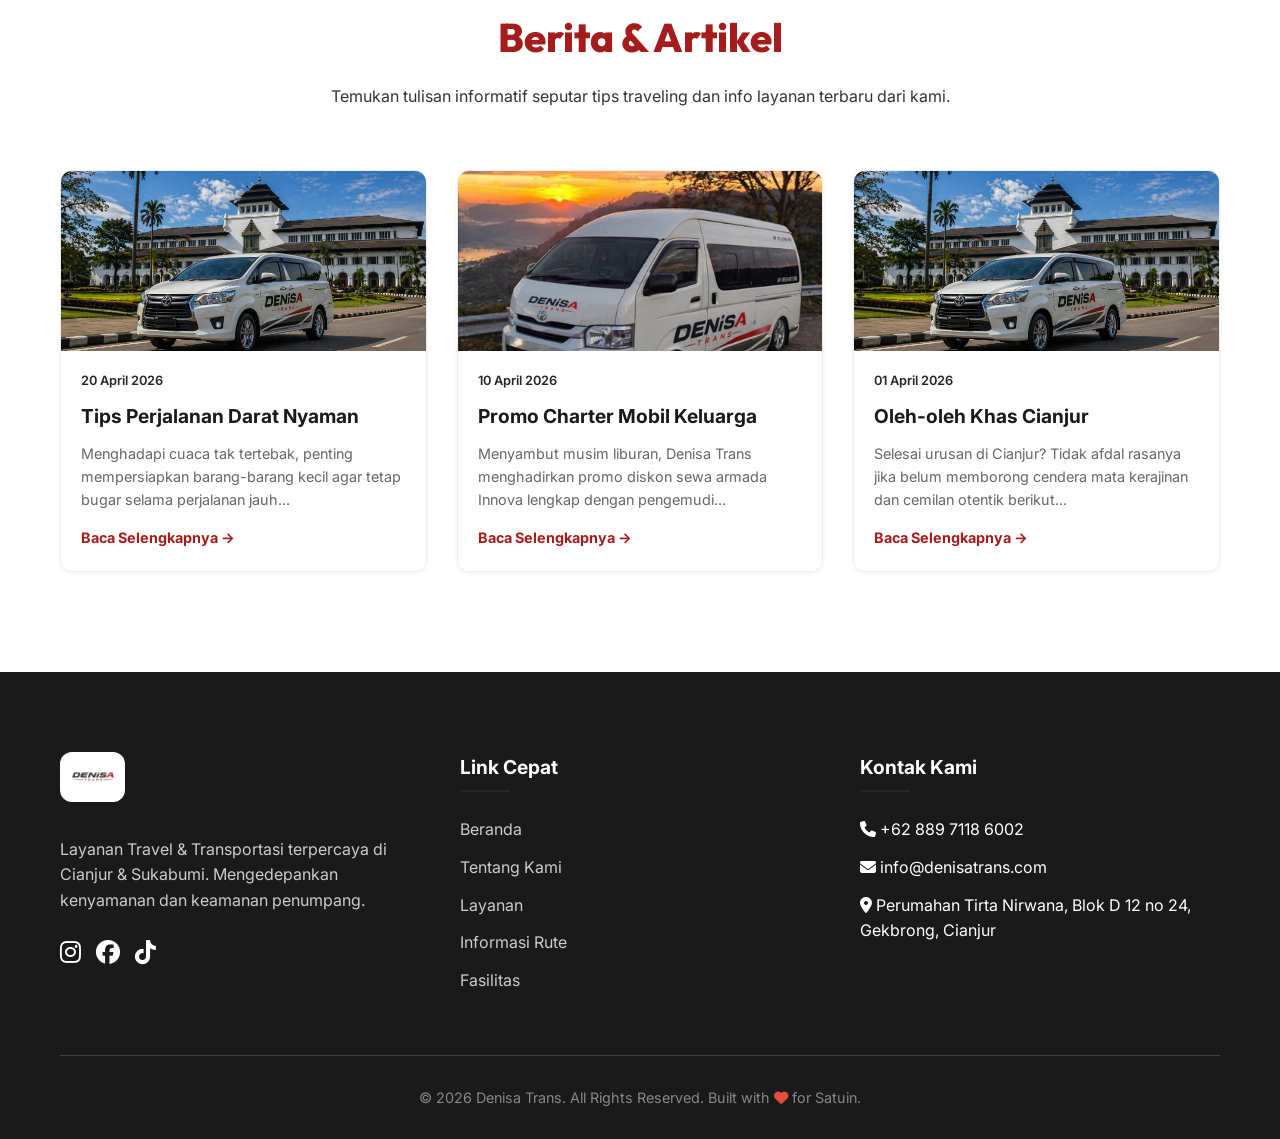
==== commit bf19b575: "chore: update branding, assets, gallery sync, and responsive UI improvements" ====
--- a/index.html
+++ b/index.html
@@ -1,472 +1,945 @@
-<!DOCTYPE html>
+<!doctype html>
 <html lang="id">
-<head>
-    <meta charset="UTF-8">
-    <meta name="viewport" content="width=device-width, initial-scale=1.0">
-    <title>Denisa Trans | Layanan Travel Door to Door & Rental Mobil Premium</title>
-    <meta name="description" content="Layanan transportasi travel door to door, rental mobil Hiace, Elf, Innova, dan titipan paket kilat terbaik di Cianjur, Sukabumi dan sekitarnya.">
-    <link rel="stylesheet" href="style.css">
-    <link rel="stylesheet" href="https://cdnjs.cloudflare.com/ajax/libs/font-awesome/6.4.0/css/all.min.css">
-    <link href="https://fonts.googleapis.com/css2?family=Inter:wght@400;500;600;700;800;900&family=Outfit:wght@400;700;900&display=swap" rel="stylesheet">
-</head>
-<body>
+  <head>
+    <meta charset="UTF-8" />
+    <meta name="viewport" content="width=device-width, initial-scale=1.0" />
+    <title>
+      Denisa Trans | Layanan Travel Door to Door & Rental Mobil Premium
+    </title>
+    <meta
+      name="description"
+      content="Layanan transportasi travel door to door, rental mobil Hiace, Elf, Innova, dan titipan paket kilat terbaik di Cianjur, Sukabumi dan sekitarnya."
+    />
+    <link rel="stylesheet" href="style.css" />
+    <link
+      rel="stylesheet"
+      href="https://cdnjs.cloudflare.com/ajax/libs/font-awesome/6.4.0/css/all.min.css"
+    />
+    <link
+      href="https://fonts.googleapis.com/css2?family=Inter:wght@400;500;600;700;800;900&family=Outfit:wght@400;700;900&display=swap"
+      rel="stylesheet"
+    />
+  </head>
+  <body>
     <div class="menu-overlay" id="menu-overlay"></div>
 
     <!-- Header -->
     <header id="header">
-        <div class="container">
-            <nav>
-                <a href="index.html" class="logo">DENISA <span>TRANS</span></a>
-                <div class="menu-toggle" id="mobile-menu">
-                    <span></span>
-                    <span></span>
-                    <span></span>
-                </div>
-                <ul class="nav-links" id="nav-links">
-                    <li><a href="index.html" style="color: var(--primary); font-weight: 700;">Home</a></li>
-                    <li><a href="profil.html">Tentang Kami</a></li>
-                    <li class="dropdown">
-                        <a href="layanan.html">Layanan <i class="fas fa-chevron-down" style="font-size: 0.7rem;"></i></a>
-                        <ul class="dropdown-menu">
-                            <li><a href="layanan-door-to-door.html">Door to Door</a></li>
-                            <li><a href="layanan-tour-wisata.html">Tour Wisata</a></li>
-                            <li><a href="layanan-rental-mobil.html">Rental Mobil</a></li>
-                            <li><a href="layanan-titip-paket.html">Titipan Paket</a></li>
-                        </ul>
-                    </li>
-                    <li><a href="fasilitas.html">Fasilitas</a></li>
-                    <li><a href="rute.html">Rute</a></li>
-                    <li><a href="kontak.html">Kontak</a></li>
-                </ul>
-                <a href="https://wa.me/6288971186002" class="btn-booking desktop-only">Pesan Sekarang</a>
-            </nav>
-        </div>
+      <div class="container">
+        <nav>
+          <a href="index.html" class="logo"><img src="assets/LogoDenisaTransNoBg.png" alt="Denisa Trans" style="height: 50px; object-fit: contain;"></a>
+          <div class="menu-toggle" id="mobile-menu">
+            <span></span>
+            <span></span>
+            <span></span>
+          </div>
+          <ul class="nav-links" id="nav-links">
+            <li>
+              <a
+                href="index.html"
+                style="color: var(--primary); font-weight: 700"
+                >Home</a
+              >
+            </li>
+            <li><a href="profil.html">Tentang Kami</a></li>
+            <li class="dropdown">
+              <a href="layanan.html"
+                >Layanan
+                <i class="fas fa-chevron-down" style="font-size: 0.7rem"></i
+              ></a>
+              <ul class="dropdown-menu">
+                <li><a href="layanan-door-to-door.html">Door to Door</a></li>
+                <li><a href="layanan-tour-wisata.html">Tour Wisata</a></li>
+                <li><a href="layanan-rental-mobil.html">Rental Mobil</a></li>
+                <li><a href="layanan-titip-paket.html">Titipan Paket</a></li>
+              </ul>
+            </li>
+            <li><a href="fasilitas.html">Fasilitas</a></li>
+            <li><a href="rute.html">Rute</a></li>
+            <li><a href="kontak.html">Kontak</a></li>
+          </ul>
+          <a href="https://wa.me/6288971186002" class="btn-booking desktop-only"
+            >Pesan Sekarang</a
+          >
+        </nav>
+      </div>
     </header>
 
     <!-- Hero Section -->
-    <section class="hero" style="background-image: linear-gradient(rgba(0,0,0,0.6), rgba(0,0,0,0.6)), url('hero-bg.png');">
-        <div class="container hero-content">
-            <h1 style="font-family: 'Outfit', sans-serif;">Perjalanan Nyaman, <br>Sampai ke Tujuan.</h1>
-            <p>Penyedia Travel Door to Door & Charter Mobil Profesional. Melayani Rute Cianjur & Sukabumi ke Berbagai Kota 24 Jam.</p>
-            <div class="hero-btns">
-                <a href="https://wa.me/6288971186002" class="btn-booking" style="background: transparent; border: 2px solid white; padding: 12px 35px; font-size: 1.1rem;">Hubungi Kami</a>
-            </div>
-        </div>
+    <section
+      class="hero"
+      style="
+        background-image:
+          linear-gradient(rgba(0, 0, 0, 0.6), rgba(0, 0, 0, 0.6)),
+          url(&quot;assets/HiaceDenisa.jpeg&quot;);
+      "
+    >
+      <div class="container hero-content">
+        <h1 style="font-family: &quot;Outfit&quot;, sans-serif">
+          Perjalanan Nyaman, <br />Sampai ke Tujuan.
+        </h1>
+        <p>
+          Penyedia Travel Door to Door & Charter Mobil Profesional. Melayani
+          Rute Cianjur & Sukabumi ke Berbagai Kota 24 Jam.
+        </p>
+        <div class="hero-btns">
+          <a
+            href="https://wa.me/6288971186002"
+            class="btn-booking"
+            style="
+              background: transparent;
+              border: 2px solid white;
+              padding: 12px 35px;
+              font-size: 1.1rem;
+            "
+            >Hubungi Kami</a
+          >
+        </div>
+      </div>
     </section>
 
     <!-- Booking Bar -->
     <section class="booking-bar" id="booking">
-        <div class="container">
-            <div class="booking-inner">
-                <div class="input-group">
-                    <label>Kota Asal</label>
-                    <input type="text" id="cek-asal" placeholder="Contoh: Cianjur">
-                </div>
-                <div class="input-group">
-                    <label>Kota Tujuan</label>
-                    <input type="text" id="cek-tujuan" placeholder="Contoh: Jakarta">
-                </div>
-                <div class="input-group">
-                    <label>Tanggal</label>
-                    <input type="date" id="cek-tanggal">
-                </div>
-                <div class="input-group">
-                    <label>Penumpang</label>
-                    <select id="cek-penumpang">
-                        <option value="1 Orang">1 Orang</option>
-                        <option value="2 Orang">2 Orang</option>
-                        <option value="3 Orang">3 Orang</option>
-                        <option value="4 Orang+">4 Orang+</option>
-                    </select>
-                </div>
-                <button class="btn-search" onclick="cekTarifWA()">CEK TARIF</button>
-            </div>
-        </div>
+      <div class="container">
+        <div class="booking-inner">
+          <div class="input-group">
+            <label>Kota Asal</label>
+            <input type="text" id="cek-asal" placeholder="Contoh: Cianjur" />
+          </div>
+          <div class="input-group">
+            <label>Kota Tujuan</label>
+            <input type="text" id="cek-tujuan" placeholder="Contoh: Jakarta" />
+          </div>
+          <div class="input-group">
+            <label>Tanggal</label>
+            <input type="date" id="cek-tanggal" />
+          </div>
+          <div class="input-group">
+            <label>Penumpang</label>
+            <select id="cek-penumpang">
+              <option value="1 Orang">1 Orang</option>
+              <option value="2 Orang">2 Orang</option>
+              <option value="3 Orang">3 Orang</option>
+              <option value="4 Orang+">4 Orang+</option>
+            </select>
+          </div>
+          <button class="btn-search" onclick="cekTarifWA()">CEK TARIF</button>
+        </div>
+      </div>
     </section>
 
     <!-- Advantages Ticker -->
     <section class="advantages">
-        <div class="ticker-wrapper">
-            <div class="ticker">
-                <div class="advantage-item"><i class="fas fa-check-circle"></i> Door to Door Service</div>
-                <div class="advantage-item"><i class="fas fa-snowflake"></i> Full AC & Musik</div>
-                <div class="advantage-item"><i class="fas fa-bolt"></i> Free Charger HP</div>
-                <div class="advantage-item"><i class="fas fa-shield-alt"></i> Driver Berpengalaman</div>
-                <div class="advantage-item"><i class="fas fa-clock"></i> Keberangkatan Setiap Hari</div>
-                <div class="advantage-item"><i class="fas fa-tags"></i> Harga Terjangkau</div>
-                <!-- Repeat for infinite feel -->
-                <div class="advantage-item"><i class="fas fa-check-circle"></i> Door to Door Service</div>
-                <div class="advantage-item"><i class="fas fa-snowflake"></i> Full AC & Musik</div>
-                <div class="advantage-item"><i class="fas fa-bolt"></i> Free Charger HP</div>
-                <div class="advantage-item"><i class="fas fa-shield-alt"></i> Driver Berpengalaman</div>
-            </div>
-        </div>
+      <div class="ticker-wrapper">
+        <div class="ticker">
+          <div class="advantage-item">
+            <i class="fas fa-check-circle"></i> Door to Door Service
+          </div>
+          <div class="advantage-item">
+            <i class="fas fa-snowflake"></i> Full AC & Musik
+          </div>
+          <div class="advantage-item">
+            <i class="fas fa-bolt"></i> Free Charger HP
+          </div>
+          <div class="advantage-item">
+            <i class="fas fa-shield-alt"></i> Driver Berpengalaman
+          </div>
+          <div class="advantage-item">
+            <i class="fas fa-clock"></i> Keberangkatan Setiap Hari
+          </div>
+          <div class="advantage-item">
+            <i class="fas fa-tags"></i> Harga Terjangkau
+          </div>
+          <!-- Repeat for infinite feel -->
+          <div class="advantage-item">
+            <i class="fas fa-check-circle"></i> Door to Door Service
+          </div>
+          <div class="advantage-item">
+            <i class="fas fa-snowflake"></i> Full AC & Musik
+          </div>
+          <div class="advantage-item">
+            <i class="fas fa-bolt"></i> Free Charger HP
+          </div>
+          <div class="advantage-item">
+            <i class="fas fa-shield-alt"></i> Driver Berpengalaman
+          </div>
+        </div>
+      </div>
     </section>
 
     <!-- About Section -->
     <section class="section" id="about">
-        <div class="container">
-            <div class="section-header">
-                <h2>Selamat Datang di Denisa Trans</h2>
-                <p>Kami adalah mitra perjalanan terpercaya Anda yang mengutamakan keselamatan, kenyamanan, dan ketepatan waktu. Dengan armada terbaru dan driver profesional, kami menjamin pengalaman perjalanan yang tak terlupakan.</p>
-            </div>
-            <div class="services-grid" style="grid-template-columns: 1fr 1fr; align-items: center; gap: 50px;">
-                <div style="border-radius: 20px; overflow: hidden; box-shadow: var(--shadow-lg);">
-                    <img src="hero-bg.png" alt="Tentang Denisa Trans" style="width: 100%; display: block;">
+      <div class="container">
+        <div class="section-header">
+          <h2>Selamat Datang di Denisa Trans</h2>
+          <p>
+            Kami adalah mitra perjalanan terpercaya Anda yang mengutamakan
+            keselamatan, kenyamanan, dan ketepatan waktu. Dengan armada terbaru
+            dan driver profesional, kami menjamin pengalaman perjalanan yang tak
+            terlupakan.
+          </p>
+        </div>
+        <div
+          class="services-grid"
+          style="grid-template-columns: 1fr 1fr; align-items: center; gap: 50px"
+        >
+          <div
+            style="
+              border-radius: 20px;
+              overflow: hidden;
+              box-shadow: var(--shadow-lg);
+            "
+          >
+            <img
+              src="assets/HiaceDenisa.jpeg"
+              alt="Tentang Denisa Trans"
+              style="width: 100%; display: block"
+            />
+          </div>
+          <div class="about-text">
+            <h3
+              style="
+                font-size: 2rem;
+                color: var(--primary);
+                margin-bottom: 20px;
+              "
+            >
+              Mengapa Harus Kami?
+            </h3>
+            <ul style="margin-bottom: 30px">
+              <li
+                style="
+                  display: flex;
+                  gap: 15px;
+                  margin-bottom: 20px;
+                  align-items: flex-start;
+                "
+              >
+                <i
+                  class="fas fa-star"
+                  style="
+                    color: var(--secondary);
+                    font-size: 1.2rem;
+                    margin-top: 5px;
+                  "
+                ></i>
+                <div>
+                  <h4 style="margin-bottom: 5px">Pelayanan Premium</h4>
+                  <p style="color: var(--text-muted)">
+                    Kami memberikan layanan kelas atas dengan harga yang tetap
+                    bersahabat bagi kantong Anda.
+                  </p>
                 </div>
-                <div class="about-text">
-                    <h3 style="font-size: 2rem; color: var(--primary); margin-bottom: 20px;">Mengapa Harus Kami?</h3>
-                    <ul style="margin-bottom: 30px;">
-                        <li style="display: flex; gap: 15px; margin-bottom: 20px; align-items: flex-start;">
-                            <i class="fas fa-star" style="color: var(--secondary); font-size: 1.2rem; margin-top: 5px;"></i>
-                            <div>
-                                <h4 style="margin-bottom: 5px;">Pelayanan Premium</h4>
-                                <p style="color: var(--text-muted);">Kami memberikan layanan kelas atas dengan harga yang tetap bersahabat bagi kantong Anda.</p>
-                            </div>
-                        </li>
-                        <li style="display: flex; gap: 15px; margin-bottom: 20px; align-items: flex-start;">
-                            <i class="fas fa-star" style="color: var(--secondary); font-size: 1.2rem; margin-top: 5px;"></i>
-                            <div>
-                                <h4 style="margin-bottom: 5px;">Armada Terawat</h4>
-                                <p style="color: var(--text-muted);">Kendaraan kami selalu mendapatkan perawatan rutin untuk memastikan perjalanan yang aman.</p>
-                            </div>
-                        </li>
-                        <li style="display: flex; gap: 15px; align-items: flex-start;">
-                            <i class="fas fa-star" style="color: var(--secondary); font-size: 1.2rem; margin-top: 5px;"></i>
-                            <div>
-                                <h4 style="margin-bottom: 5px;">Jemput di Rumah</h4>
-                                <p style="color: var(--text-muted);">Tidak perlu repot ke terminal, driver kami akan menjemput tepat di depan pintu rumah Anda.</p>
-                            </div>
-                        </li>
-                    </ul>
-                    <a href="https://wa.me/6288971186002" class="btn-booking">Detail Selengkapnya</a>
+              </li>
+              <li
+                style="
+                  display: flex;
+                  gap: 15px;
+                  margin-bottom: 20px;
+                  align-items: flex-start;
+                "
+              >
+                <i
+                  class="fas fa-star"
+                  style="
+                    color: var(--secondary);
+                    font-size: 1.2rem;
+                    margin-top: 5px;
+                  "
+                ></i>
+                <div>
+                  <h4 style="margin-bottom: 5px">Armada Terawat</h4>
+                  <p style="color: var(--text-muted)">
+                    Kendaraan kami selalu mendapatkan perawatan rutin untuk
+                    memastikan perjalanan yang aman.
+                  </p>
                 </div>
-            </div>
-        </div>
+              </li>
+              <li style="display: flex; gap: 15px; align-items: flex-start">
+                <i
+                  class="fas fa-star"
+                  style="
+                    color: var(--secondary);
+                    font-size: 1.2rem;
+                    margin-top: 5px;
+                  "
+                ></i>
+                <div>
+                  <h4 style="margin-bottom: 5px">Jemput di Rumah</h4>
+                  <p style="color: var(--text-muted)">
+                    Tidak perlu repot ke terminal, driver kami akan menjemput
+                    tepat di depan pintu rumah Anda.
+                  </p>
+                </div>
+              </li>
+            </ul>
+            <a href="https://wa.me/6288971186002" class="btn-booking"
+              >Detail Selengkapnya</a
+            >
+          </div>
+        </div>
+      </div>
     </section>
 
     <!-- Services Section -->
-    <section class="section" id="services" style="background: #f9f9f9;">
-        <div class="container">
-            <div class="section-header">
-                <h2>Layanan Unggulan Kami</h2>
-                <p>Berbagai pilihan layanan transportasi yang bisa disesuaikan dengan kebutuhan perjalanan Anda.</p>
-            </div>
-            <div class="services-grid" id="cms-services-container">
-                <!-- Data will be loaded from data/layanan.json -->
-            </div>
-        </div>
+    <section class="section" id="services" style="background: #f9f9f9">
+      <div class="container">
+        <div class="section-header">
+          <h2>Layanan Unggulan Kami</h2>
+          <p>
+            Berbagai pilihan layanan transportasi yang bisa disesuaikan dengan
+            kebutuhan perjalanan Anda.
+          </p>
+        </div>
+        <div class="services-grid" id="cms-services-container">
+          <!-- Data will be loaded from data/layanan.json -->
+        </div>
+      </div>
+    </section>
+
+    <!-- Armada Section -->
+    <section class="section" id="armada">
+      <div class="container">
+        <div class="section-header">
+          <h2>Pilihan Armada Kami</h2>
+          <p>
+            Kendaraan prima dan terawat mulai dari mobil pribadi hingga bus
+            pariwisata siap menemani perjalanan Anda.
+          </p>
+        </div>
+        <div class="services-grid" id="cms-armada-container">
+          <!-- Data will be loaded from data/armada.json -->
+        </div>
+      </div>
     </section>
 
     <!-- Routes Section -->
     <section class="section" id="routes">
-        <div class="container">
-            <div class="section-header">
-                <h2>Rute Terpopuler</h2>
-                <p>Kami melayani perjalanan dari <strong>Cianjur & Sukabumi</strong> menuju berbagai destinasi pilihan dengan layanan terbaik.</p>
-            </div>
-            
-            <div style="border-radius: 20px; overflow: hidden; margin-bottom: 40px; box-shadow: var(--shadow-lg);">
-                <img src="hero-bg.png" alt="Rute Denisa Trans" style="width: 100%; height: 350px; object-fit: cover; display: block;">
-            </div>
-
-            <div style="display: grid; grid-template-columns: repeat(auto-fit, minmax(300px, 1fr)); gap: 30px;">
-                <!-- Column Cianjur -->
-                <div style="background: var(--white); border-radius: 15px; padding: 25px; box-shadow: var(--shadow-sm); border: 1px solid #f0f0f0;">
-                    <h3 style="color: var(--primary); margin-bottom: 20px; display: flex; align-items: center; gap: 10px; border-bottom: 2px solid var(--secondary); padding-bottom: 10px;">
-                        <i class="fas fa-map-marker-alt"></i> DARI CIANJUR
-                    </h3>
-                    <div style="display: grid; grid-template-columns: 1fr 1fr; gap: 10px;">
-                        <div class="route-item-mini">Bandara Soetta</div>
-                        <div class="route-item-mini">Jakarta</div>
-                        <div class="route-item-mini">Bogor</div>
-                        <div class="route-item-mini">Depok</div>
-                        <div class="route-item-mini">Tangerang</div>
-                        <div class="route-item-mini">Bekasi</div>
-                        <div class="route-item-mini">Karawang</div>
-                        <div class="route-item-mini">Cirebon</div>
-                        <div class="route-item-mini">Jateng</div>
-                        <div class="route-item-mini">Jatim</div>
-                        <div class="route-item-mini">Bali</div>
-                    </div>
-                </div>
-
-                <!-- Column Sukabumi -->
-                <div style="background: var(--white); border-radius: 15px; padding: 25px; box-shadow: var(--shadow-sm); border: 1px solid #f0f0f0;">
-                    <h3 style="color: var(--primary); margin-bottom: 20px; display: flex; align-items: center; gap: 10px; border-bottom: 2px solid var(--secondary); padding-bottom: 10px;">
-                        <i class="fas fa-map-marker-alt"></i> DARI SUKABUMI
-                    </h3>
-                    <div style="display: grid; grid-template-columns: 1fr 1fr; gap: 10px;">
-                        <div class="route-item-mini">Bandara Soetta</div>
-                        <div class="route-item-mini">Jakarta</div>
-                        <div class="route-item-mini">Bogor</div>
-                        <div class="route-item-mini">Depok</div>
-                        <div class="route-item-mini">Tangerang</div>
-                        <div class="route-item-mini">Bekasi</div>
-                        <div class="route-item-mini">Karawang</div>
-                        <div class="route-item-mini">Cirebon</div>
-                        <div class="route-item-mini">Jateng</div>
-                        <div class="route-item-mini">Jatim</div>
-                        <div class="route-item-mini">Bali</div>
-                    </div>
-                </div>
-            </div>
-
-            <div style="text-align: center; margin-top: 40px;">
-                <a href="rute.html" class="btn-booking" style="background: transparent; color: var(--primary); border: 2px solid var(--primary);">Lihat Detail Rute & Harga</a>
-            </div>
-        </div>
+      <div class="container">
+        <div class="section-header">
+          <h2>Rute Terpopuler</h2>
+          <p>
+            Kami melayani perjalanan dari
+            <strong>Cianjur & Sukabumi</strong> menuju berbagai destinasi
+            pilihan dengan layanan terbaik.
+          </p>
+        </div>
+
+        <div
+          class="routes-container"
+          style="
+            display: grid;
+            grid-template-columns: repeat(auto-fit, minmax(300px, 1fr));
+            gap: 30px;
+            align-items: stretch;
+          "
+        >
+          <!-- Column Cianjur -->
+          <div
+            style="
+              background: var(--white);
+              border-radius: 15px;
+              padding: 25px;
+              box-shadow: var(--shadow-sm);
+              border: 1px solid #f0f0f0;
+              display: flex;
+              flex-direction: column;
+            "
+          >
+            <h3
+              style="
+                color: var(--primary);
+                margin-bottom: 20px;
+                display: flex;
+                align-items: center;
+                gap: 10px;
+                border-bottom: 2px solid var(--secondary);
+                padding-bottom: 10px;
+              "
+            >
+              <i class="fas fa-map-marker-alt"></i> DARI CIANJUR
+            </h3>
+            <div
+              style="display: grid; grid-template-columns: 1fr 1fr; gap: 10px"
+            >
+              <div class="route-item-mini">Bandara Soetta</div>
+              <div class="route-item-mini">Jakarta</div>
+              <div class="route-item-mini">Bogor</div>
+              <div class="route-item-mini">Depok</div>
+              <div class="route-item-mini">Tangerang</div>
+              <div class="route-item-mini">Bekasi</div>
+              <div class="route-item-mini">Karawang</div>
+              <div class="route-item-mini">Cirebon</div>
+              <div class="route-item-mini">Jateng</div>
+              <div class="route-item-mini">Jatim</div>
+              <div class="route-item-mini">Bali</div>
+            </div>
+          </div>
+
+          <!-- Featured Image 1:1 -->
+          <div
+            style="
+              border-radius: 20px;
+              overflow: hidden;
+              box-shadow: var(--shadow-lg);
+              display: flex;
+            "
+          >
+            <img
+              src="assets/HiaceDenisa3.jpeg"
+              alt="Denisa Trans Fleet"
+              style="
+                width: 100%;
+                aspect-ratio: 1 / 1;
+                object-fit: cover;
+                display: block;
+              "
+            />
+          </div>
+
+          <!-- Column Sukabumi -->
+          <div
+            style="
+              background: var(--white);
+              border-radius: 15px;
+              padding: 25px;
+              box-shadow: var(--shadow-sm);
+              border: 1px solid #f0f0f0;
+              display: flex;
+              flex-direction: column;
+            "
+          >
+            <h3
+              style="
+                color: var(--primary);
+                margin-bottom: 20px;
+                display: flex;
+                align-items: center;
+                gap: 10px;
+                border-bottom: 2px solid var(--secondary);
+                padding-bottom: 10px;
+              "
+            >
+              <i class="fas fa-map-marker-alt"></i> DARI SUKABUMI
+            </h3>
+            <div
+              style="display: grid; grid-template-columns: 1fr 1fr; gap: 10px"
+            >
+              <div class="route-item-mini">Bandara Soetta</div>
+              <div class="route-item-mini">Jakarta</div>
+              <div class="route-item-mini">Bogor</div>
+              <div class="route-item-mini">Depok</div>
+              <div class="route-item-mini">Tangerang</div>
+              <div class="route-item-mini">Bekasi</div>
+              <div class="route-item-mini">Karawang</div>
+              <div class="route-item-mini">Cirebon</div>
+              <div class="route-item-mini">Jateng</div>
+              <div class="route-item-mini">Jatim</div>
+              <div class="route-item-mini">Bali</div>
+            </div>
+          </div>
+        </div>
+
+        <div style="text-align: center; margin-top: 40px">
+          <a
+            href="rute.html"
+            class="btn-booking"
+            style="
+              background: transparent;
+              color: var(--primary);
+              border: 2px solid var(--primary);
+            "
+            >Lihat Detail Rute & Harga</a
+          >
+        </div>
+      </div>
     </section>
 
     <!-- Jadwal Keberangkatan -->
-    <section class="section" style="background: var(--primary); color: white;">
-        <div class="container">
-            <div class="section-header">
-                <h2 style="color: white; margin-bottom: 20px; font-family: 'Outfit', sans-serif;">Jam Keberangkatan</h2>
-                <p style="color: rgba(255,255,255,0.8);">Kami berangkat setiap hari dengan jadwal reguler yang pasti berangkat tanpa batas minimal penumpang. *Jam menyesuaikan titik jemput.</p>
-            </div>
-            <div class="schedule-container">
-                <div class="schedule-box">
-                    <p style="color: var(--text-muted); font-weight: bold; text-transform: uppercase;">Jadwal Pagi</p>
-                    <h3>08:00 WIB</h3>
-                </div>
-                <div class="schedule-box">
-                    <p style="color: var(--text-muted); font-weight: bold; text-transform: uppercase;">Jadwal Siang</p>
-                    <h3>14:00 WIB</h3>
-                </div>
-                <div class="schedule-box">
-                    <p style="color: var(--text-muted); font-weight: bold; text-transform: uppercase;">Jadwal Malam</p>
-                    <h3>20:00 WIB</h3>
-                </div>
-            </div>
-        </div>
+    <section class="section" style="background: var(--primary); color: white">
+      <div class="container">
+        <div class="section-header">
+          <h2
+            style="
+              color: white;
+              margin-bottom: 20px;
+              font-family: &quot;Outfit&quot;, sans-serif;
+            "
+          >
+            Jam Keberangkatan
+          </h2>
+          <p style="color: rgba(255, 255, 255, 0.8)">
+            Kami berangkat setiap hari dengan jadwal reguler yang pasti
+            berangkat tanpa batas minimal penumpang. *Jam menyesuaikan titik
+            jemput.
+          </p>
+        </div>
+        <div class="schedule-container">
+          <div class="schedule-box">
+            <p
+              style="
+                color: var(--text-muted);
+                font-weight: bold;
+                text-transform: uppercase;
+              "
+            >
+              Jadwal Pagi
+            </p>
+            <h3>08:00 WIB</h3>
+          </div>
+          <div class="schedule-box">
+            <p
+              style="
+                color: var(--text-muted);
+                font-weight: bold;
+                text-transform: uppercase;
+              "
+            >
+              Jadwal Siang
+            </p>
+            <h3>14:00 WIB</h3>
+          </div>
+          <div class="schedule-box">
+            <p
+              style="
+                color: var(--text-muted);
+                font-weight: bold;
+                text-transform: uppercase;
+              "
+            >
+              Jadwal Malam
+            </p>
+            <h3>20:00 WIB</h3>
+          </div>
+        </div>
+      </div>
     </section>
 
     <!-- Testimoni / Apa Kata Mereka -->
     <section class="section">
-        <div class="container">
-            <div class="section-header">
-                <h2 style="font-family: 'Outfit', sans-serif;">Apa Kata Mereka?</h2>
-                <p>Ulasan langsung dari penumpang setia Denisa Trans.</p>
-            </div>
-            <div class="testimonials-grid">
-                <!-- Testi 1 -->
-                <div class="testimonial-card">
-                    <div style="color: var(--secondary); margin-bottom: 15px; font-size: 1.2rem;">
-                        <i class="fas fa-star"></i><i class="fas fa-star"></i><i class="fas fa-star"></i><i class="fas fa-star"></i><i class="fas fa-star"></i>
-                    </div>
-                    <p>"Perjalanannya sangat nyaman. Sopirnya profesional bawa mobilnya pelan tapi pasti sampai. Apalagi AC nya dingin dan wangi banget!"</p>
-                    <div class="testi-user">
-                        <div class="testi-avatar" style="background: var(--primary);">B</div>
-                        <div>
-                            <h4 style="font-size: 1rem; margin:0;">Budi Santoso</h4>
-                            <span style="font-size: 0.8rem; color: #888;">Penumpang JKT - BDG</span>
-                        </div>
-                    </div>
-                </div>
-                <!-- Testi 2 -->
-                <div class="testimonial-card">
-                    <div style="color: var(--secondary); margin-bottom: 15px; font-size: 1.2rem;">
-                        <i class="fas fa-star"></i><i class="fas fa-star"></i><i class="fas fa-star"></i><i class="fas fa-star"></i><i class="fas fa-star"></i>
-                    </div>
-                    <p>"Jarang nemu travel yang beneran dijemput sampai depan pintu rumah banget. Adminnya juga gampang dihubungi kalau ada apa-apa."</p>
-                    <div class="testi-user">
-                        <div class="testi-avatar" style="background: var(--secondary);">S</div>
-                        <div>
-                            <h4 style="font-size: 1rem; margin:0;">Siti Aminah</h4>
-                            <span style="font-size: 0.8rem; color: #888;">Langganan Tiap Minggu</span>
-                        </div>
-                    </div>
-                </div>
-                <!-- Testi 3 -->
-                <div class="testimonial-card">
-                    <div style="color: var(--secondary); margin-bottom: 15px; font-size: 1.2rem;">
-                        <i class="fas fa-star"></i><i class="fas fa-star"></i><i class="fas fa-star"></i><i class="fas fa-star"></i><i class="fas fa-star"></i>
-                    </div>
-                    <p>"Paket kilatnya juara! Kirim dokumen kantor dari Bandung jam 8 pagi, jam 3 sore udah nyampe di kantor Jakarta. Cepat & Aman."</p>
-                    <div class="testi-user">
-                        <div class="testi-avatar" style="background: var(--accent);">R</div>
-                        <div>
-                            <h4 style="font-size: 1rem; margin:0;">Reza Firmansyah</h4>
-                            <span style="font-size: 0.8rem; color: #888;">Pengguna Titip Paket</span>
-                        </div>
-                    </div>
-                </div>
-            </div>
-        </div>
+      <div class="container">
+        <div class="section-header">
+          <h2 style="font-family: &quot;Outfit&quot;, sans-serif">
+            Apa Kata Mereka?
+          </h2>
+          <p>Ulasan langsung dari penumpang setia Denisa Trans.</p>
+        </div>
+        <div class="testimonials-grid">
+          <!-- Testi 1 -->
+          <div class="testimonial-card">
+            <div
+              style="
+                color: var(--secondary);
+                margin-bottom: 15px;
+                font-size: 1.2rem;
+              "
+            >
+              <i class="fas fa-star"></i><i class="fas fa-star"></i
+              ><i class="fas fa-star"></i><i class="fas fa-star"></i
+              ><i class="fas fa-star"></i>
+            </div>
+            <p>
+              "Perjalanannya sangat nyaman. Sopirnya profesional bawa mobilnya
+              pelan tapi pasti sampai. Apalagi AC nya dingin dan wangi banget!"
+            </p>
+            <div class="testi-user">
+              <div class="testi-avatar" style="background: var(--primary)">
+                B
+              </div>
+              <div>
+                <h4 style="font-size: 1rem; margin: 0">Budi Santoso</h4>
+                <span style="font-size: 0.8rem; color: #888"
+                  >Penumpang JKT - BDG</span
+                >
+              </div>
+            </div>
+          </div>
+          <!-- Testi 2 -->
+          <div class="testimonial-card">
+            <div
+              style="
+                color: var(--secondary);
+                margin-bottom: 15px;
+                font-size: 1.2rem;
+              "
+            >
+              <i class="fas fa-star"></i><i class="fas fa-star"></i
+              ><i class="fas fa-star"></i><i class="fas fa-star"></i
+              ><i class="fas fa-star"></i>
+            </div>
+            <p>
+              "Jarang nemu travel yang beneran dijemput sampai depan pintu rumah
+              banget. Adminnya juga gampang dihubungi kalau ada apa-apa."
+            </p>
+            <div class="testi-user">
+              <div class="testi-avatar" style="background: var(--secondary)">
+                S
+              </div>
+              <div>
+                <h4 style="font-size: 1rem; margin: 0">Siti Aminah</h4>
+                <span style="font-size: 0.8rem; color: #888"
+                  >Langganan Tiap Minggu</span
+                >
+              </div>
+            </div>
+          </div>
+          <!-- Testi 3 -->
+          <div class="testimonial-card">
+            <div
+              style="
+                color: var(--secondary);
+                margin-bottom: 15px;
+                font-size: 1.2rem;
+              "
+            >
+              <i class="fas fa-star"></i><i class="fas fa-star"></i
+              ><i class="fas fa-star"></i><i class="fas fa-star"></i
+              ><i class="fas fa-star"></i>
+            </div>
+            <p>
+              "Paket kilatnya juara! Kirim dokumen kantor dari Bandung jam 8
+              pagi, jam 3 sore udah nyampe di kantor Jakarta. Cepat & Aman."
+            </p>
+            <div class="testi-user">
+              <div class="testi-avatar" style="background: var(--accent)">
+                R
+              </div>
+              <div>
+                <h4 style="font-size: 1rem; margin: 0">Reza Firmansyah</h4>
+                <span style="font-size: 0.8rem; color: #888"
+                  >Pengguna Titip Paket</span
+                >
+              </div>
+            </div>
+          </div>
+
+          <div class="testimonial-card">
+            <div
+              style="
+                color: var(--secondary);
+                margin-bottom: 15px;
+                font-size: 1.2rem;
+              "
+            >
+              <i class="fas fa-star"></i><i class="fas fa-star"></i
+              ><i class="fas fa-star"></i><i class="fas fa-star"></i
+              ><i class="fas fa-star"></i>
+            </div>
+            <p>
+              "Paket kilatnya juara! Kirim dokumen kantor dari Bandung jam 8
+              pagi, jam 3 sore udah nyampe di kantor Jakarta. Cepat & Aman."
+            </p>
+            <div class="testi-user">
+              <div class="testi-avatar" style="background: var(--accent)">
+                R
+              </div>
+              <div>
+                <h4 style="font-size: 1rem; margin: 0">Reza Firmansyah</h4>
+                <span style="font-size: 0.8rem; color: #888"
+                  >Pengguna Titip Paket</span
+                >
+              </div>
+            </div>
+          </div>
+        </div>
+      </div>
     </section>
 
     <!-- Galeri -->
-    <section class="section" style="background: var(--light);">
-        <div class="container">
-            <div class="section-header">
-                <h2 style="font-family: 'Outfit', sans-serif;">Galeri Kami</h2>
-                <p>Menengok kegiatan operasional, armada, dan momen perjalanan kami bersama penumpang setia.</p>
-            </div>
-            <!-- Nantinya gambar aslinya tinggal disisipkan menggunakan background-image di dalam class gallery-item -->
-            <div class="gallery-grid">
-                <div class="gallery-item" style="background-image: url('hiace1.png'); background-size: cover; background-position: center; border:none;"></div>
-                <div class="gallery-item" style="background-image: url('hiace2.webp'); background-size: cover; background-position: center; border:none;"></div>
-                <div class="gallery-item" style="background-image: url('hiace3.png'); background-size: cover; background-position: center; border:none;"></div>
-                <div class="gallery-item" style="background-image: url('innova1.png'); background-size: cover; background-position: center; border:none;"></div>
-                <div class="gallery-item" style="background-image: url('innova2.jpg'); background-size: cover; background-position: center; border:none;"></div>
-                <div class="gallery-item" style="background-image: url('innova3.jpg'); background-size: cover; background-position: center; border:none;"></div>
-                <div class="gallery-item" style="background-image: url('innova4.webp'); background-size: cover; background-position: center; border:none;"></div>
-                <div class="gallery-item" style="background-image: url('innova5.png'); background-size: cover; background-position: center; border:none;"></div>
-            </div>
-        </div>
+    <section class="section" style="background: var(--light)">
+      <div class="container">
+        <div class="section-header">
+          <h2 style="font-family: &quot;Outfit&quot;, sans-serif">
+            Galeri Kami
+          </h2>
+          <p>
+            Menengok kegiatan operasional, armada, dan momen perjalanan kami
+            bersama penumpang setia.
+          </p>
+        </div>
+        <!-- Nantinya gambar aslinya tinggal disisipkan menggunakan background-image di dalam class gallery-item -->
+        <div class="gallery-grid" id="cms-gallery-container">
+          <div class="gallery-item" style="background-image: url(&quot;assets/BigBusDenisa.jpeg&quot;); background-size: cover; background-position: center; border: none;"></div>
+          <div class="gallery-item" style="background-image: url(&quot;assets/BigBusDenisa2.jpeg&quot;); background-size: cover; background-position: center; border: none;"></div>
+          <div class="gallery-item" style="background-image: url(&quot;assets/MediumBusDenisa.jpeg&quot;); background-size: cover; background-position: center; border: none;"></div>
+          <div class="gallery-item" style="background-image: url(&quot;assets/MediumBusDenisa2.jpeg&quot;); background-size: cover; background-position: center; border: none;"></div>
+          <div class="gallery-item" style="background-image: url(&quot;assets/HiaceDenisa.jpeg&quot;); background-size: cover; background-position: center; border: none;"></div>
+          <div class="gallery-item" style="background-image: url(&quot;assets/HiaceDenisa2.jpeg&quot;); background-size: cover; background-position: center; border: none;"></div>
+          <div class="gallery-item" style="background-image: url(&quot;assets/HiaceDenisa3.jpeg&quot;); background-size: cover; background-position: center; border: none;"></div>
+          <div class="gallery-item" style="background-image: url(&quot;assets/innovaDenisa.jpeg&quot;); background-size: cover; background-position: center; border: none;"></div>
+          <div class="gallery-item" style="background-image: url(&quot;assets/InnovaDenisa2.jpeg&quot;); background-size: cover; background-position: center; border: none;"></div>
+          <div class="gallery-item" style="background-image: url(&quot;assets/InnovaDenisa3.jpeg&quot;); background-size: cover; background-position: center; border: none;"></div>
+        </div>
+      </div>
     </section>
 
     <!-- Artikel -->
     <section class="section">
-        <div class="container">
-            <div class="section-header">
-                <h2 style="font-family: 'Outfit', sans-serif;">Berita & Artikel</h2>
-                <p>Temukan tulisan informatif seputar tips traveling dan info layanan terbaru dari kami.</p>
-            </div>
-            <div class="articles-grid">
-                <!-- Article 1 -->
-                <div class="article-card">
-                    <div class="article-img" style="background-image: url('innova1.png'); background-size: cover; background-position: center;"></div>
-                    <div class="article-content">
-                        <span class="article-date">20 April 2026</span>
-                        <h3 style="font-size: 1.2rem; margin-bottom: 10px; color: var(--dark);">Tips Perjalanan Darat Nyaman</h3>
-                        <p style="color: var(--text-muted); font-size: 0.9rem;">Menghadapi cuaca tak tertebak, penting mempersiapkan barang-barang kecil agar tetap bugar selama perjalanan jauh...</p>
-                        <a href="javascript:void(0)" style="color: var(--primary); font-size: 0.9rem; font-weight: bold; margin-top: 15px; display: inline-block;">Baca Selengkapnya &rarr;</a>
-                    </div>
-                </div>
-                <!-- Article 2 -->
-                <div class="article-card">
-                    <div class="article-img" style="background-image: url('hiace1.png'); background-size: cover; background-position: center;"></div>
-                    <div class="article-content">
-                        <span class="article-date">10 April 2026</span>
-                        <h3 style="font-size: 1.2rem; margin-bottom: 10px; color: var(--dark);">Promo Charter Mobil Keluarga</h3>
-                        <p style="color: var(--text-muted); font-size: 0.9rem;">Menyambut musim liburan, Denisa Trans menghadirkan promo diskon sewa armada Innova lengkap dengan pengemudi...</p>
-                        <a href="javascript:void(0)" style="color: var(--primary); font-size: 0.9rem; font-weight: bold; margin-top: 15px; display: inline-block;">Baca Selengkapnya &rarr;</a>
-                    </div>
-                </div>
-                <!-- Article 3 -->
-                <div class="article-card">
-                    <div class="article-img" style="background-image: url('innova4.webp'); background-size: cover; background-position: center;"></div>
-                    <div class="article-content">
-                        <span class="article-date">01 April 2026</span>
-                        <h3 style="font-size: 1.2rem; margin-bottom: 10px; color: var(--dark);">Oleh-oleh Khas Cianjur</h3>
-                        <p style="color: var(--text-muted); font-size: 0.9rem;">Selesai urusan di Cianjur? Tidak afdal rasanya jika belum memborong cendera mata kerajinan dan cemilan otentik berikut...</p>
-                        <a href="javascript:void(0)" style="color: var(--primary); font-size: 0.9rem; font-weight: bold; margin-top: 15px; display: inline-block;">Baca Selengkapnya &rarr;</a>
-                    </div>
-                </div>
-            </div>
-        </div>
+      <div class="container">
+        <div class="section-header">
+          <h2 style="font-family: &quot;Outfit&quot;, sans-serif">
+            Berita & Artikel
+          </h2>
+          <p>
+            Temukan tulisan informatif seputar tips traveling dan info layanan
+            terbaru dari kami.
+          </p>
+        </div>
+        <div class="articles-grid">
+          <!-- Article 1 -->
+          <div class="article-card">
+            <div
+              class="article-img"
+              style="
+                background-image: url(&quot;assets/innovaDenisa.jpeg&quot;);
+                background-size: cover;
+                background-position: center;
+              "
+            ></div>
+            <div class="article-content">
+              <span class="article-date">20 April 2026</span>
+              <h3
+                style="
+                  font-size: 1.2rem;
+                  margin-bottom: 10px;
+                  color: var(--dark);
+                "
+              >
+                Tips Perjalanan Darat Nyaman
+              </h3>
+              <p style="color: var(--text-muted); font-size: 0.9rem">
+                Menghadapi cuaca tak tertebak, penting mempersiapkan
+                barang-barang kecil agar tetap bugar selama perjalanan jauh...
+              </p>
+              <a
+                href="javascript:void(0)"
+                style="
+                  color: var(--primary);
+                  font-size: 0.9rem;
+                  font-weight: bold;
+                  margin-top: 15px;
+                  display: inline-block;
+                "
+                >Baca Selengkapnya &rarr;</a
+              >
+            </div>
+          </div>
+          <!-- Article 2 -->
+          <div class="article-card">
+            <div
+              class="article-img"
+              style="
+                background-image: url(&quot;assets/HiaceDenisa.jpeg&quot;);
+                background-size: cover;
+                background-position: center;
+              "
+            ></div>
+            <div class="article-content">
+              <span class="article-date">10 April 2026</span>
+              <h3
+                style="
+                  font-size: 1.2rem;
+                  margin-bottom: 10px;
+                  color: var(--dark);
+                "
+              >
+                Promo Charter Mobil Keluarga
+              </h3>
+              <p style="color: var(--text-muted); font-size: 0.9rem">
+                Menyambut musim liburan, Denisa Trans menghadirkan promo diskon
+                sewa armada Innova lengkap dengan pengemudi...
+              </p>
+              <a
+                href="javascript:void(0)"
+                style="
+                  color: var(--primary);
+                  font-size: 0.9rem;
+                  font-weight: bold;
+                  margin-top: 15px;
+                  display: inline-block;
+                "
+                >Baca Selengkapnya &rarr;</a
+              >
+            </div>
+          </div>
+          <!-- Article 3 -->
+          <div class="article-card">
+            <div
+              class="article-img"
+              style="
+                background-image: url(&quot;assets/innovaDenisa.jpeg&quot;);
+                background-size: cover;
+                background-position: center;
+              "
+            ></div>
+            <div class="article-content">
+              <span class="article-date">01 April 2026</span>
+              <h3
+                style="
+                  font-size: 1.2rem;
+                  margin-bottom: 10px;
+                  color: var(--dark);
+                "
+              >
+                Oleh-oleh Khas Cianjur
+              </h3>
+              <p style="color: var(--text-muted); font-size: 0.9rem">
+                Selesai urusan di Cianjur? Tidak afdal rasanya jika belum
+                memborong cendera mata kerajinan dan cemilan otentik berikut...
+              </p>
+              <a
+                href="javascript:void(0)"
+                style="
+                  color: var(--primary);
+                  font-size: 0.9rem;
+                  font-weight: bold;
+                  margin-top: 15px;
+                  display: inline-block;
+                "
+                >Baca Selengkapnya &rarr;</a
+              >
+            </div>
+          </div>
+        </div>
+      </div>
     </section>
 
     <!-- Footer -->
     <footer id="contact">
-        <div class="container">
-            <div class="footer-grid">
-                <div class="footer-col">
-                    <h2 class="logo" style="color: white; margin-bottom: 20px;">DENISA <span>TRANS</span></h2>
-                    <p style="color: #ccc;">Layanan Travel & Transportasi terpercaya di Cianjur & Sukabumi. Mengedepankan kenyamanan dan keamanan penumpang.</p>
-                    <div style="margin-top: 20px; display: flex; gap: 15px;">
-                        <a href="#" style="color: white; font-size: 1.5rem;"><i class="fab fa-instagram"></i></a>
-                        <a href="#" style="color: white; font-size: 1.5rem;"><i class="fab fa-facebook"></i></a>
-                        <a href="#" style="color: white; font-size: 1.5rem;"><i class="fab fa-tiktok"></i></a>
-                    </div>
-                </div>
-                <div class="footer-col">
-                    <h4>Link Cepat</h4>
-                    <ul class="footer-links">
-                        <li><a href="index.html">Beranda</a></li>
-                        <li><a href="profil.html">Tentang Kami</a></li>
-                        <li><a href="layanan.html">Layanan</a></li>
-                        <li><a href="rute.html">Informasi Rute</a></li>
-                        <li><a href="fasilitas.html">Fasilitas</a></li>
-                    </ul>
-                </div>
-                <div class="footer-col">
-                    <h4>Kontak Kami</h4>
-                    <ul class="footer-links">
-                        <li><i class="fas fa-phone"></i> +62 889 7118 6002</li>
-                        <li><i class="fas fa-envelope"></i> info@denisatrans.com</li>
-                        <li><i class="fas fa-map-marker-alt"></i> Perumahan Tirta Nirwana, Blok D 12 no 24, Gekbrong, Cianjur</li>
-                    </ul>
-                </div>
-            </div>
-            <div class="copyright">
-                <p>&copy; 2026 Denisa Trans. All Rights Reserved. Built with <i class="fas fa-heart" style="color: #e74c3c;"></i> for Satuin.</p>
-            </div>
-        </div>
+      <div class="container">
+        <div class="footer-grid">
+          <div class="footer-col">
+            <h2 class="logo" style="color: white; margin-bottom: 20px">
+              <img src="assets/LogoDenisaTransNoBg.png" alt="Denisa Trans" style="height: 50px; object-fit: contain;">
+            </h2>
+            <p style="color: #ccc">
+              Layanan Travel & Transportasi terpercaya di Cianjur & Sukabumi.
+              Mengedepankan kenyamanan dan keamanan penumpang.
+            </p>
+            <div style="margin-top: 20px; display: flex; gap: 15px">
+              <a href="#" style="color: white; font-size: 1.5rem"
+                ><i class="fab fa-instagram"></i
+              ></a>
+              <a href="#" style="color: white; font-size: 1.5rem"
+                ><i class="fab fa-facebook"></i
+              ></a>
+              <a href="#" style="color: white; font-size: 1.5rem"
+                ><i class="fab fa-tiktok"></i
+              ></a>
+            </div>
+          </div>
+          <div class="footer-col">
+            <h4>Link Cepat</h4>
+            <ul class="footer-links">
+              <li><a href="index.html">Beranda</a></li>
+              <li><a href="profil.html">Tentang Kami</a></li>
+              <li><a href="layanan.html">Layanan</a></li>
+              <li><a href="rute.html">Informasi Rute</a></li>
+              <li><a href="fasilitas.html">Fasilitas</a></li>
+            </ul>
+          </div>
+          <div class="footer-col">
+            <h4>Kontak Kami</h4>
+            <ul class="footer-links">
+              <li><i class="fas fa-phone"></i> +62 889 7118 6002</li>
+              <li><i class="fas fa-envelope"></i> info@denisatrans.com</li>
+              <li>
+                <i class="fas fa-map-marker-alt"></i> Perumahan Tirta Nirwana,
+                Blok D 12 no 24, Gekbrong, Cianjur
+              </li>
+            </ul>
+          </div>
+        </div>
+        <div class="copyright">
+          <p>
+            &copy; 2026 Denisa Trans. All Rights Reserved. Built with
+            <i class="fas fa-heart" style="color: #e74c3c"></i> for Satuin.
+          </p>
+        </div>
+      </div>
     </footer>
 
     <!-- Floating WhatsApp -->
     <a href="https://wa.me/6288971186002" class="wa-float" target="_blank">
-        <i class="fab fa-whatsapp"></i>
+      <i class="fab fa-whatsapp"></i>
     </a>
 
     <script>
-        // Header scroll effect
-        window.addEventListener('scroll', function() {
-            const header = document.getElementById('header');
-            if (window.scrollY > 50) {
-                header.classList.add('scrolled');
-            } else {
-                header.classList.remove('scrolled');
-            }
+      // Header scroll effect
+      window.addEventListener("scroll", function () {
+        const header = document.getElementById("header");
+        if (window.scrollY > 50) {
+          header.classList.add("scrolled");
+        } else {
+          header.classList.remove("scrolled");
+        }
+      });
+
+      // Mobile Menu Toggle
+      const mobileMenu = document.getElementById("mobile-menu");
+      const navLinks = document.getElementById("nav-links");
+      const overlay = document.getElementById("menu-overlay");
+
+      if (mobileMenu) {
+        mobileMenu.addEventListener("click", () => {
+          mobileMenu.classList.toggle("active");
+          navLinks.classList.toggle("active");
+          overlay.classList.toggle("active");
+
+          if (!navLinks.classList.contains("active")) {
+            document
+              .querySelectorAll(".dropdown")
+              .forEach((d) => d.classList.remove("active"));
+          }
         });
-
-        // Mobile Menu Toggle
-        const mobileMenu = document.getElementById('mobile-menu');
-        const navLinks = document.getElementById('nav-links');
-        const overlay = document.getElementById('menu-overlay');
-        
-        if(mobileMenu) {
-            mobileMenu.addEventListener('click', () => {
-                mobileMenu.classList.toggle('active');
-                navLinks.classList.toggle('active');
-                overlay.classList.toggle('active');
-                
-                if (!navLinks.classList.contains('active')) {
-                    document.querySelectorAll('.dropdown').forEach(d => d.classList.remove('active'));
-                }
-            });
+      }
+
+      if (overlay) {
+        overlay.addEventListener("click", () => {
+          mobileMenu.classList.remove("active");
+          navLinks.classList.remove("active");
+          overlay.classList.remove("active");
+          document
+            .querySelectorAll(".dropdown")
+            .forEach((d) => d.classList.remove("active"));
+        });
+      }
+
+      // Mobile Dropdown Toggle
+      document.querySelectorAll(".dropdown > a").forEach((anchor) => {
+        anchor.addEventListener("click", function (e) {
+          if (window.innerWidth <= 768) {
+            e.preventDefault();
+            this.parentElement.classList.toggle("active");
+          }
+        });
+      });
+      // WhatsApp Cek Tarif Logic
+      function cekTarifWA() {
+        const asal =
+          document.getElementById("cek-asal").value || "(Belum diisi)";
+        const tujuan =
+          document.getElementById("cek-tujuan").value || "(Belum diisi)";
+        const tanggalInput = document.getElementById("cek-tanggal").value;
+        const penumpang = document.getElementById("cek-penumpang").value;
+
+        let tanggalDiformat = "(Belum diisi)";
+        if (tanggalInput) {
+          const dateObj = new Date(tanggalInput);
+          tanggalDiformat = dateObj.toLocaleDateString("id-ID", {
+            weekday: "long",
+            year: "numeric",
+            month: "long",
+            day: "numeric",
+          });
         }
 
-        if(overlay) {
-            overlay.addEventListener('click', () => {
-                mobileMenu.classList.remove('active');
-                navLinks.classList.remove('active');
-                overlay.classList.remove('active');
-                document.querySelectorAll('.dropdown').forEach(d => d.classList.remove('active'));
-            });
-        }
-
-        // Mobile Dropdown Toggle
-        document.querySelectorAll('.dropdown > a').forEach(anchor => {
-            anchor.addEventListener('click', function(e) {
-                if (window.innerWidth <= 768) {
-                    e.preventDefault();
-                    this.parentElement.classList.toggle('active');
-                }
-            });
-        });
-        // WhatsApp Cek Tarif Logic
-        function cekTarifWA() {
-            const asal = document.getElementById('cek-asal').value || '(Belum diisi)';
-            const tujuan = document.getElementById('cek-tujuan').value || '(Belum diisi)';
-            const tanggalInput = document.getElementById('cek-tanggal').value;
-            const penumpang = document.getElementById('cek-penumpang').value;
-
-            let tanggalDiformat = '(Belum diisi)';
-            if (tanggalInput) {
-                const dateObj = new Date(tanggalInput);
-                tanggalDiformat = dateObj.toLocaleDateString('id-ID', { weekday: 'long', year: 'numeric', month: 'long', day: 'numeric' });
-            }
-
-            const text = `Halo Admin Denisa Trans, saya ingin cek tarif dan ketersediaan kursi untuk rute:%0A%0A*Kota Asal:* ${asal}%0A*Kota Tujuan:* ${tujuan}%0A*Tanggal:* ${tanggalDiformat}%0A*Jumlah Penumpang:* ${penumpang}%0A%0AMohon diinfokan harganya ya. Terima kasih.`;
-            
-            const waNumber = '6288971186002';
-            window.open(`https://wa.me/${waNumber}?text=${text}`, '_blank');
-        }
+        const text = `Halo Admin Denisa Trans, saya ingin cek tarif dan ketersediaan kursi untuk rute:%0A%0A*Kota Asal:* ${asal}%0A*Kota Tujuan:* ${tujuan}%0A*Tanggal:* ${tanggalDiformat}%0A*Jumlah Penumpang:* ${penumpang}%0A%0AMohon diinfokan harganya ya. Terima kasih.`;
+
+        const waNumber = "6288971186002";
+        window.open(`https://wa.me/${waNumber}?text=${text}`, "_blank");
+      }
     </script>
     <script src="js/cms-sync.js"></script>
-</body>
+  </body>
 </html>
--- a/style.css
+++ b/style.css
@@ -1,10 +1,10 @@
 :root {
-    --primary: #0056b3;
-    --primary-dark: #003d80;
-    --secondary: #f39c12;
-    --accent: #27ae60;
+    --primary: #a51c1c;
+    --primary-dark: #821414;
+    --secondary: #262626;
+    --accent: #8f8c4d;
     --light: #f8f9fa;
-    --dark: #212529;
+    --dark: #1a1a1a;
     --text-main: #333;
     --text-muted: #666;
     --white: #ffffff;
@@ -77,14 +77,14 @@
 .logo {
     font-size: 1.5rem;
     font-weight: 800;
+    color: var(--secondary);
+    display: flex;
+    align-items: center;
+    gap: 10px;
+}
+
+.logo span {
     color: var(--primary);
-    display: flex;
-    align-items: center;
-    gap: 10px;
-}
-
-.logo span {
-    color: var(--secondary);
 }
 
 .nav-links {
@@ -176,7 +176,7 @@
 /* Page Header for Inner Pages */
 .page-header {
     margin-top: 70px;
-    background: linear-gradient(rgba(0,86,179,0.95), rgba(0,86,179,0.95)), url('hero-bg.png') center/cover;
+    background: linear-gradient(rgba(165, 28, 28, 0.95), rgba(165, 28, 28, 0.95)), url('assets/HiaceDenisa.jpeg') center/cover;
     color: var(--white);
     padding: 80px 20px 60px;
     text-align: center;
@@ -198,7 +198,7 @@
 /* Hero Section */
 .hero {
     height: 100vh;
-    background: linear-gradient(rgba(0,0,0,0.5), rgba(0,0,0,0.5)), url('hero-bg.jpg');
+    background: linear-gradient(rgba(0,0,0,0.5), rgba(0,0,0,0.5)), url('assets/HiaceDenisa.jpeg');
     background-size: cover;
     background-position: center;
     display: flex;
@@ -285,7 +285,7 @@
 }
 
 .btn-search:hover {
-    background: #e67e22;
+    background: var(--primary-dark);
 }
 
 /* Services */
@@ -327,14 +327,100 @@
 }
 
 .service-img {
-    height: 220px;
+    aspect-ratio: 1 / 1;
+    height: auto;
+    position: relative;
+    overflow: hidden;
     background-size: cover;
     background-position: center;
-    transition: transform 0.5s ease;
-}
-
-.service-card:hover .service-img {
-    transform: scale(1.1);
+}
+
+.card-slider {
+    position: relative;
+    width: 100%;
+    height: 100%;
+}
+
+.slide {
+    position: absolute;
+    top: 0;
+    left: 0;
+    width: 100%;
+    height: 100%;
+    opacity: 0;
+    transition: opacity 1s ease-in-out;
+    background-size: cover;
+    background-position: center;
+}
+
+.slide.active {
+    opacity: 1;
+}
+
+
+
+/* Updated Slider Controls */
+.slider-nav {
+    position: absolute;
+    top: 50%;
+    left: 0;
+    right: 0;
+    transform: translateY(-50%);
+    display: flex;
+    justify-content: space-between;
+    padding: 0 10px;
+    z-index: 10;
+    opacity: 0;
+    transition: 0.3s;
+}
+
+.service-card:hover .slider-nav {
+    opacity: 1;
+}
+
+.slider-nav button {
+    background: rgba(255, 255, 255, 0.8);
+    color: var(--primary);
+    border: none;
+    width: 35px;
+    height: 35px;
+    border-radius: 50%;
+    cursor: pointer;
+    display: flex;
+    align-items: center;
+    justify-content: center;
+    box-shadow: var(--shadow-sm);
+    transition: 0.3s;
+}
+
+.slider-nav button:hover {
+    background: var(--primary);
+    color: var(--white);
+}
+
+.slider-dots {
+    position: absolute;
+    bottom: 15px;
+    left: 0;
+    right: 0;
+    display: flex;
+    justify-content: center;
+    gap: 8px;
+    z-index: 10;
+}
+
+.slider-dot {
+    width: 25px;
+    height: 4px;
+    background: rgba(255, 255, 255, 0.4);
+    border-radius: 2px;
+    transition: 0.3s;
+}
+
+.slider-dot.active {
+    background: white;
+    width: 40px;
+    box-shadow: 0 0 10px rgba(0,0,0,0.3);
 }
 
 .service-content {
@@ -407,6 +493,13 @@
     padding: 80px 0 30px;
 }
 
+.footer-col .logo img {
+    background: white;
+    padding: 10px;
+    border-radius: 12px;
+    margin-bottom: 15px;
+}
+
 .footer-grid {
     display: grid;
     grid-template-columns: repeat(auto-fit, minmax(200px, 1fr));
@@ -648,7 +741,7 @@
 .contact-form input:focus,
 .contact-form textarea:focus {
     border-color: var(--primary);
-    box-shadow: 0 0 0 3px rgba(0,86,179,0.1);
+    box-shadow: 0 0 0 3px rgba(165, 28, 28, 0.1);
 }
 
 /* Animations */
